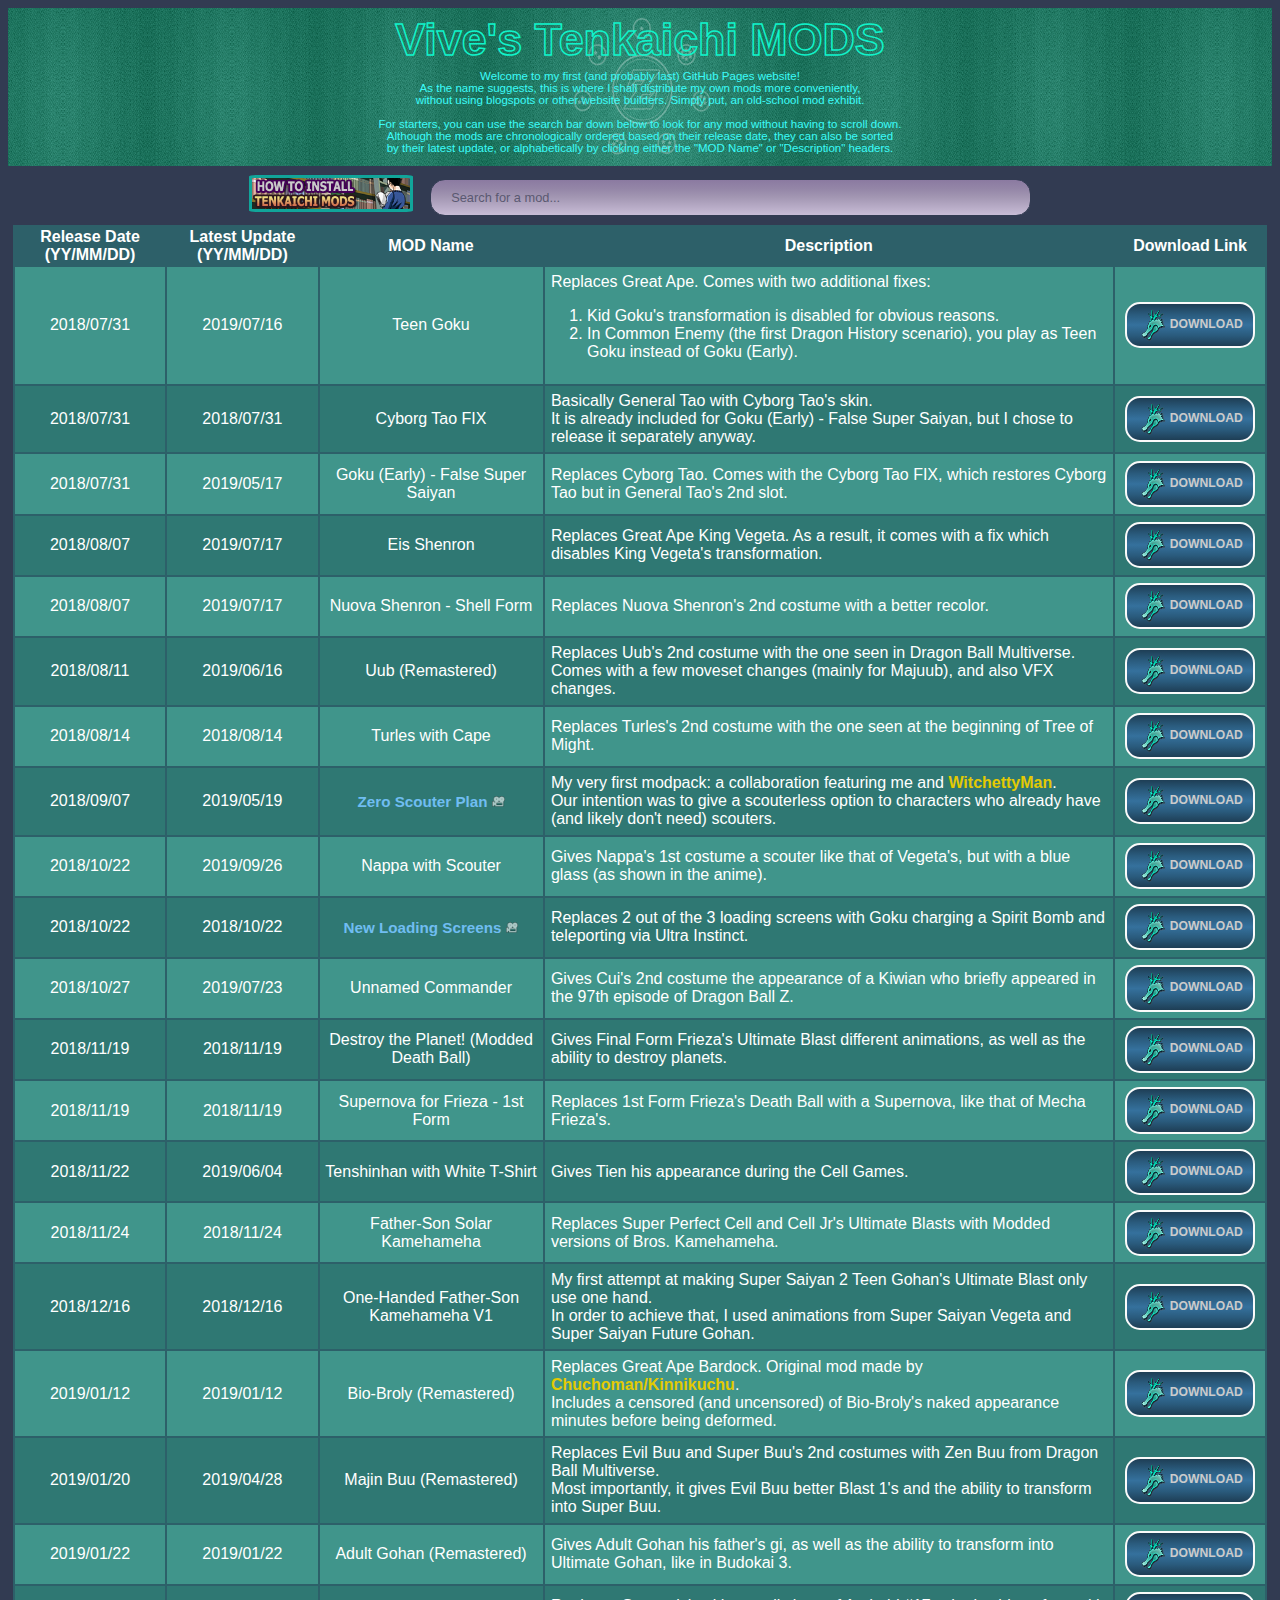
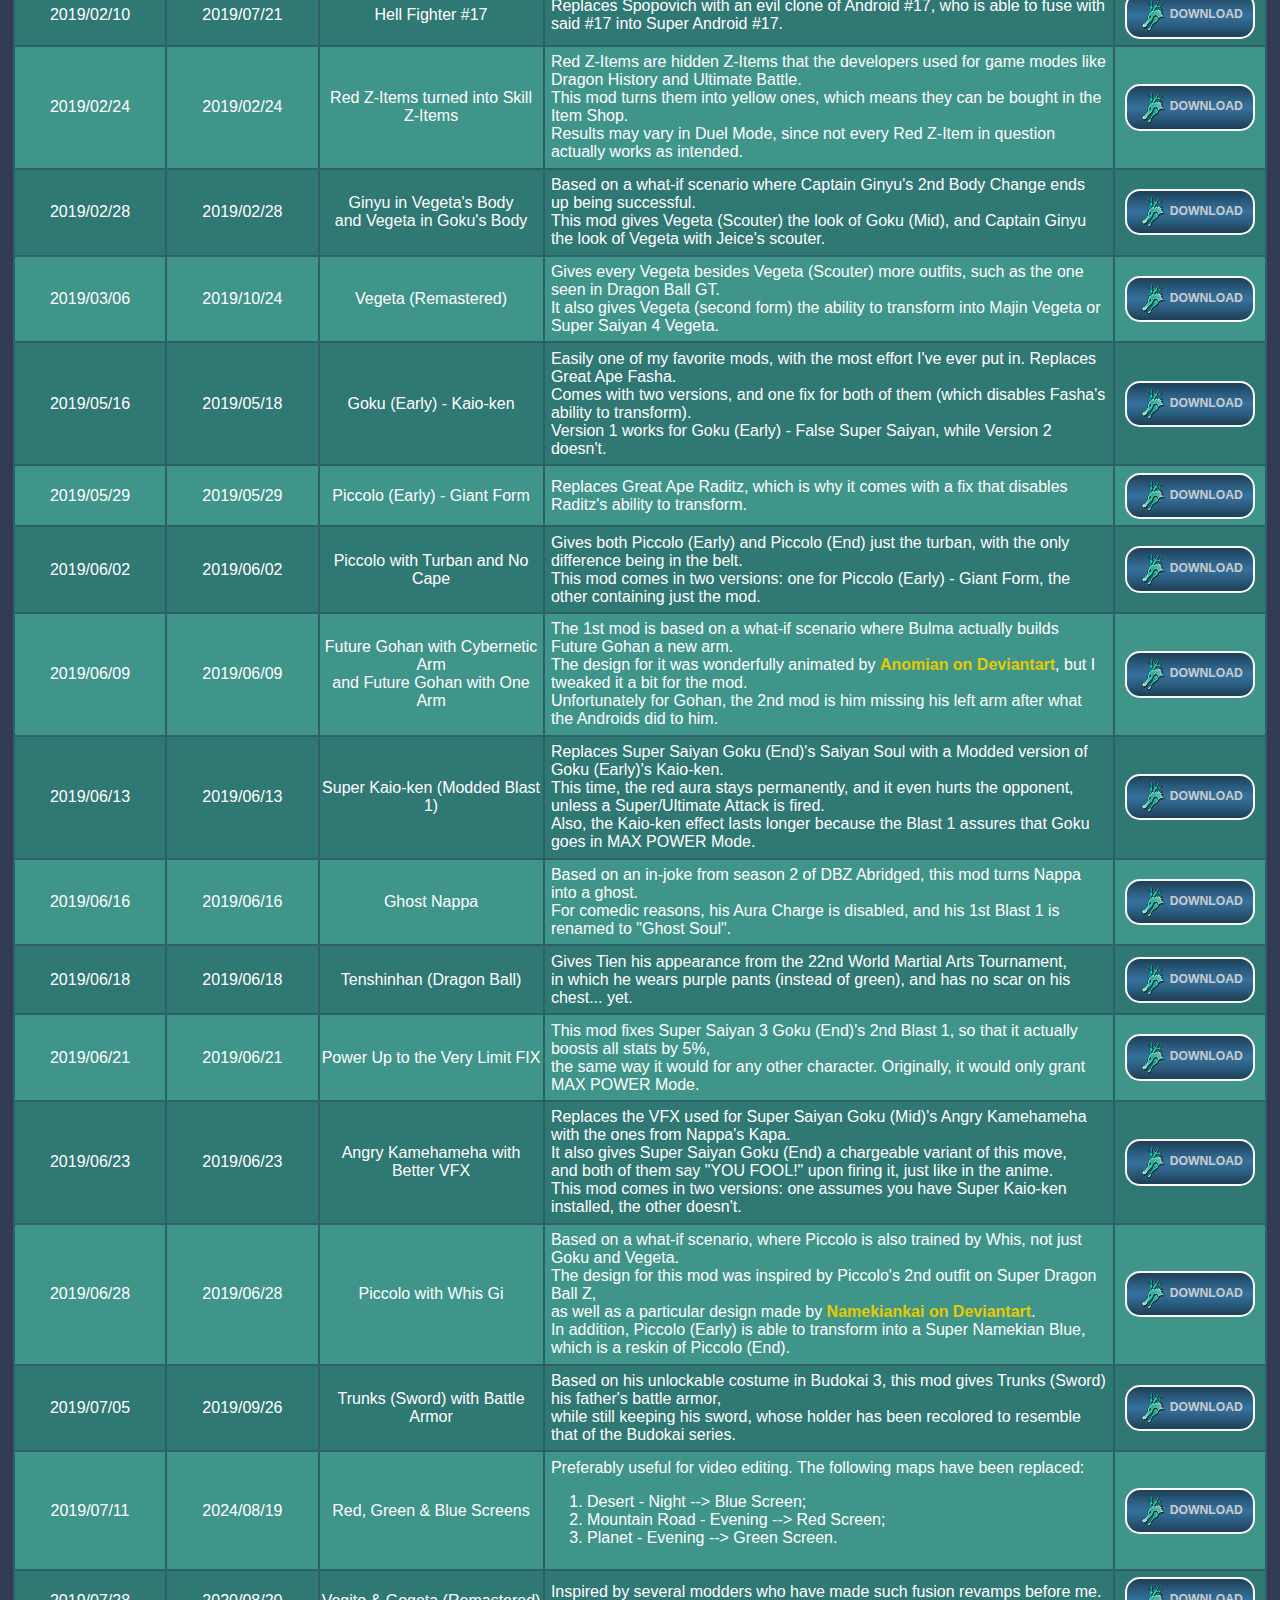
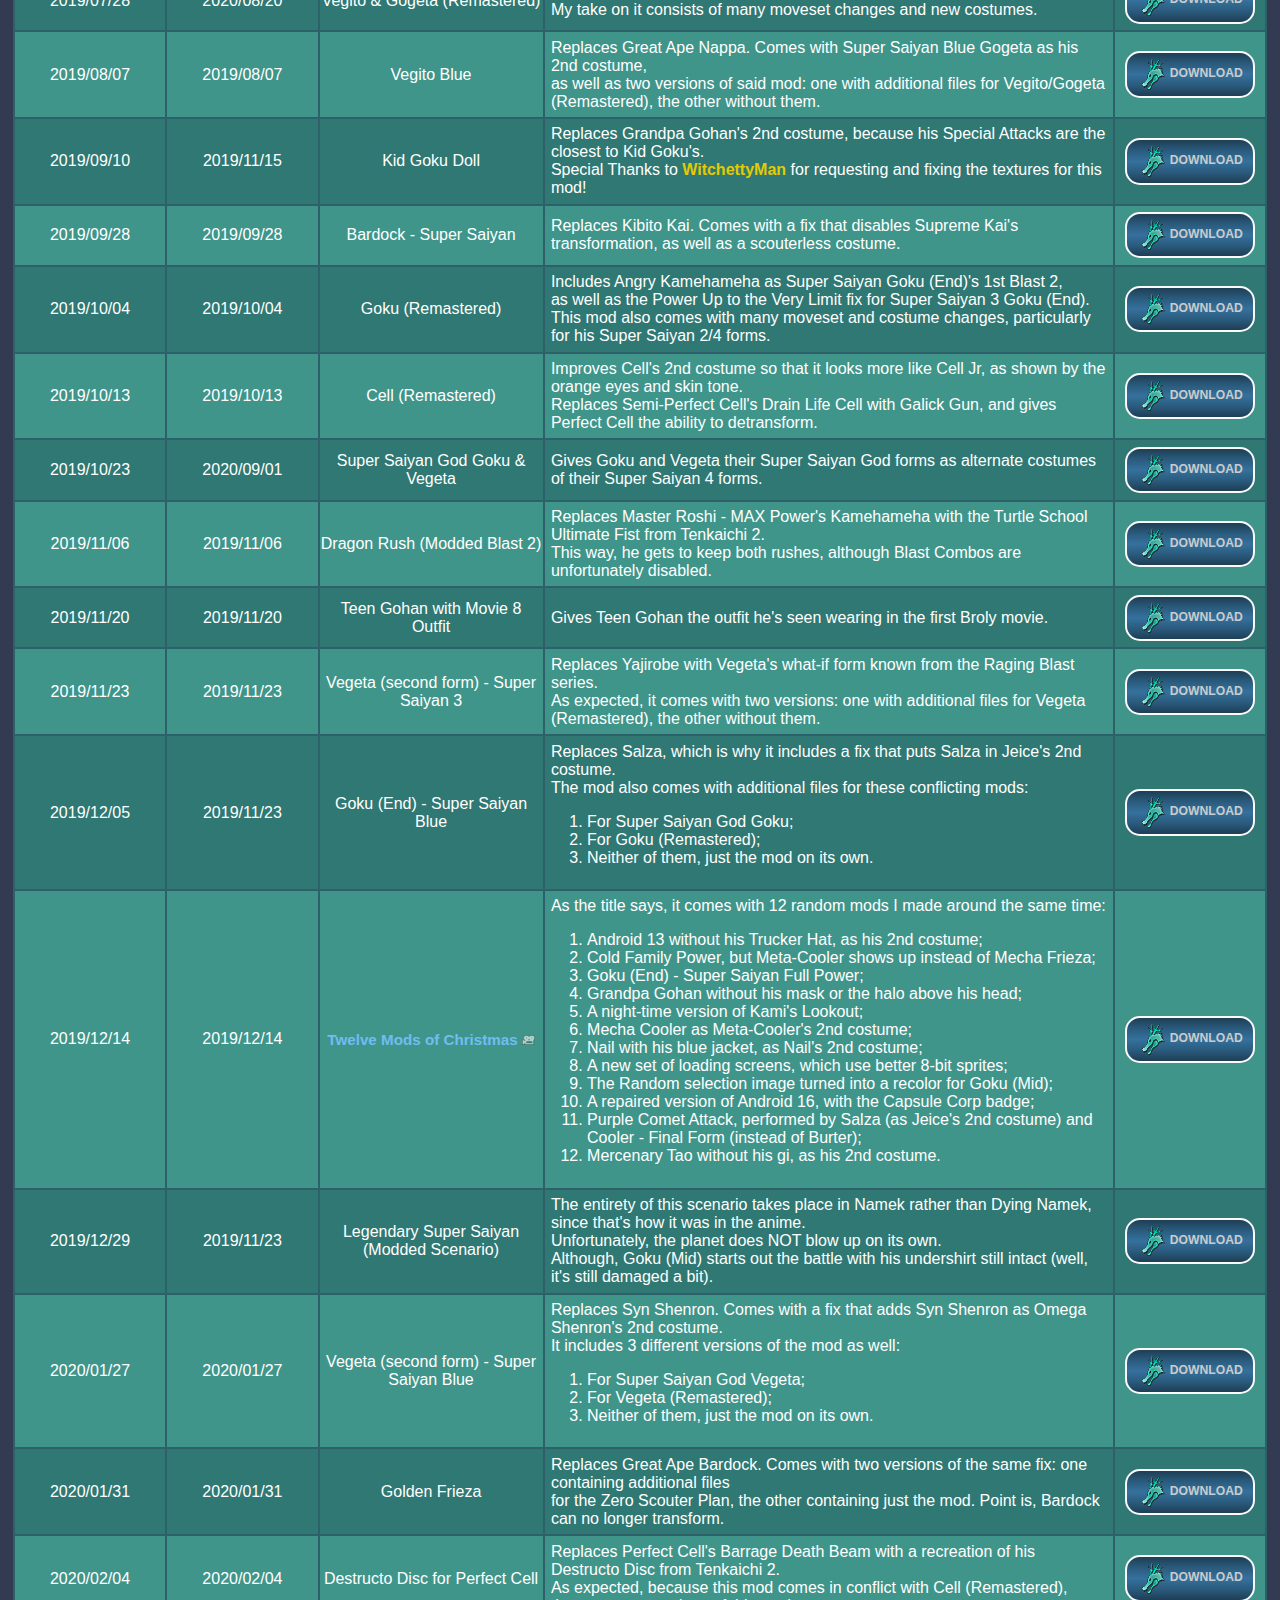
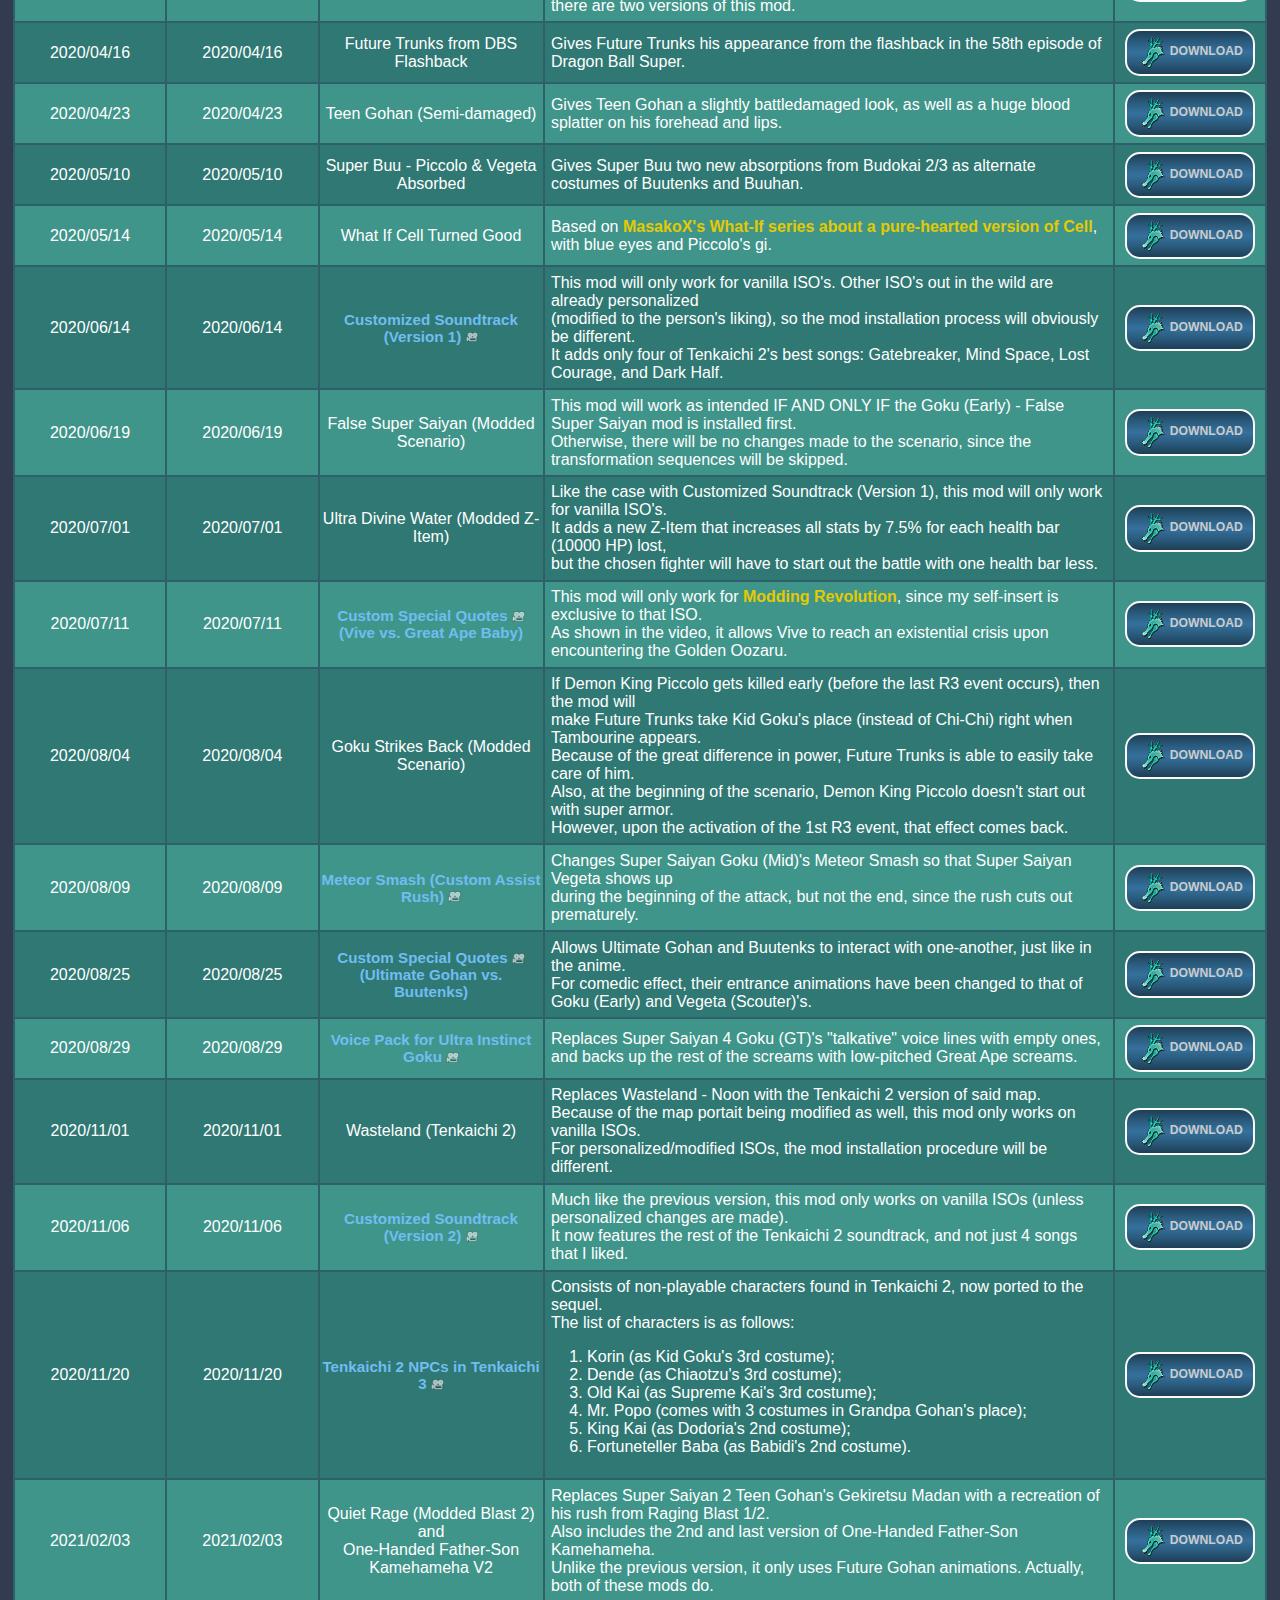
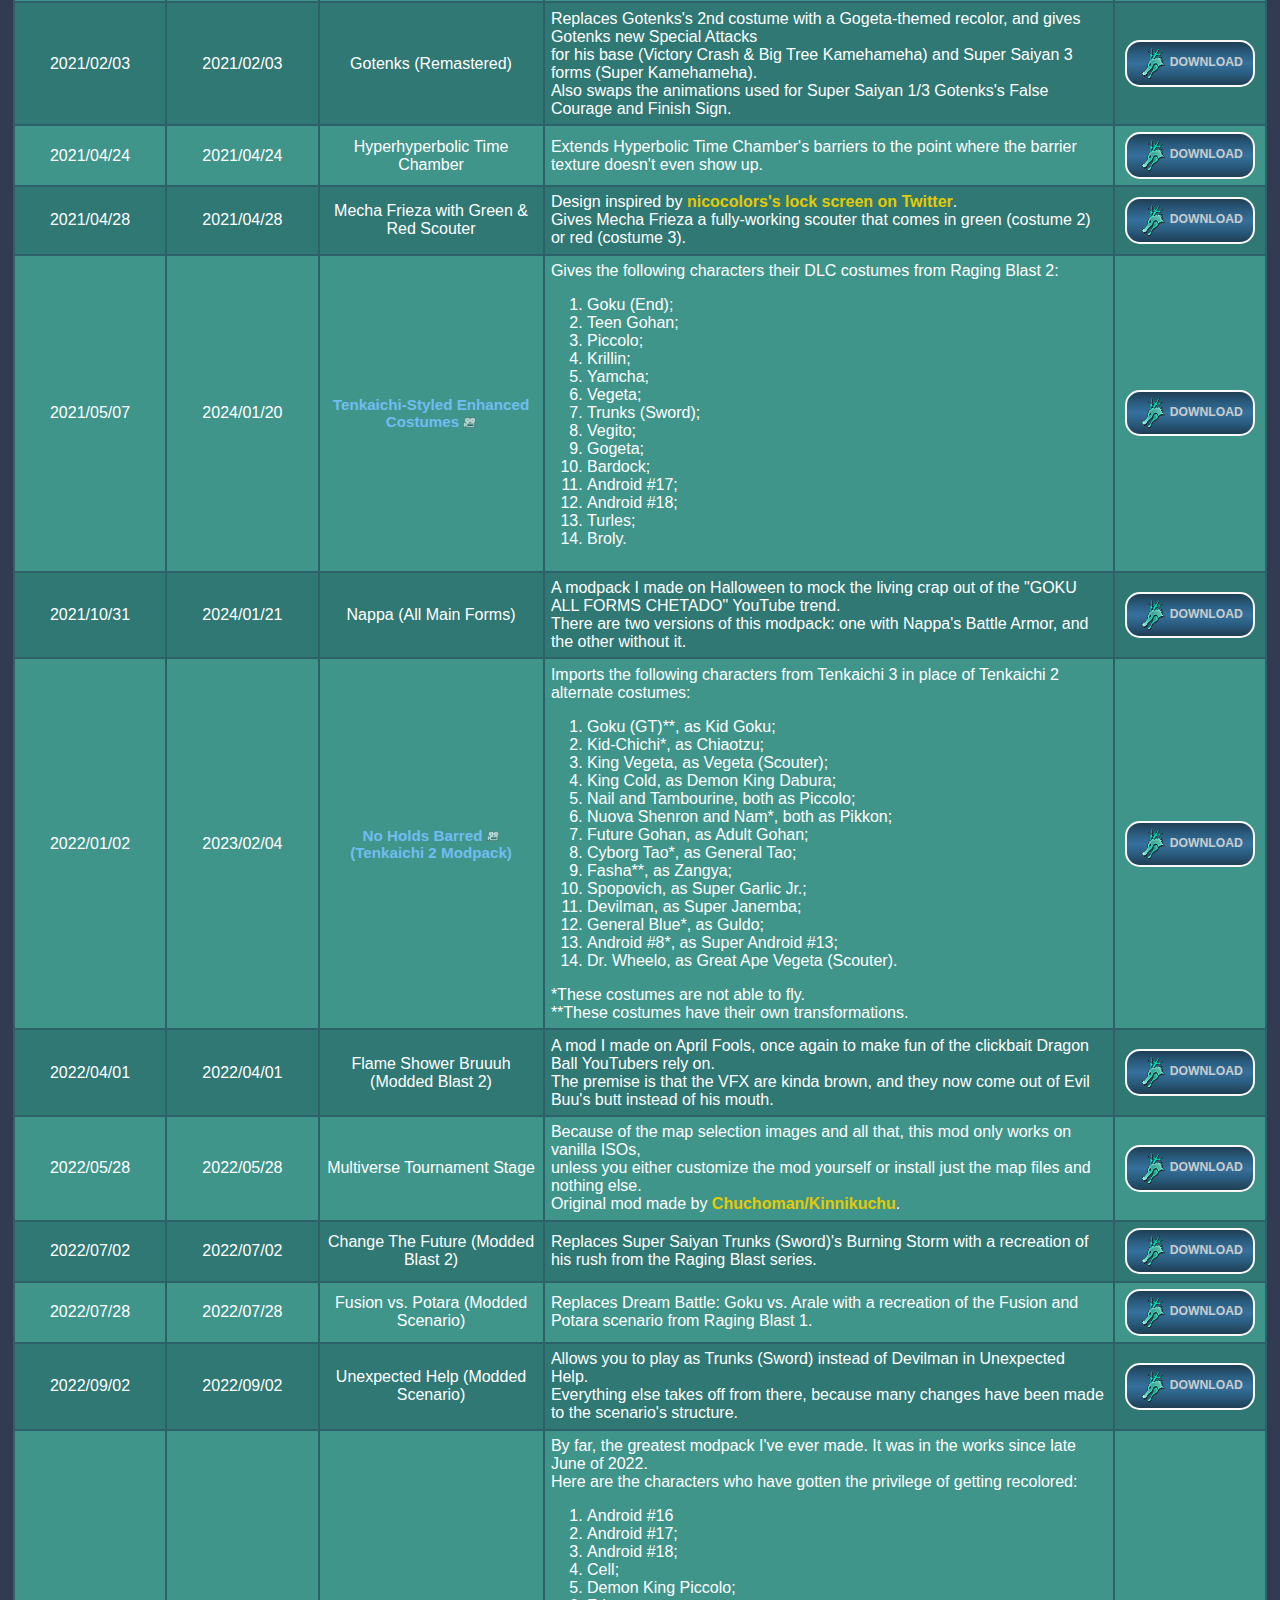
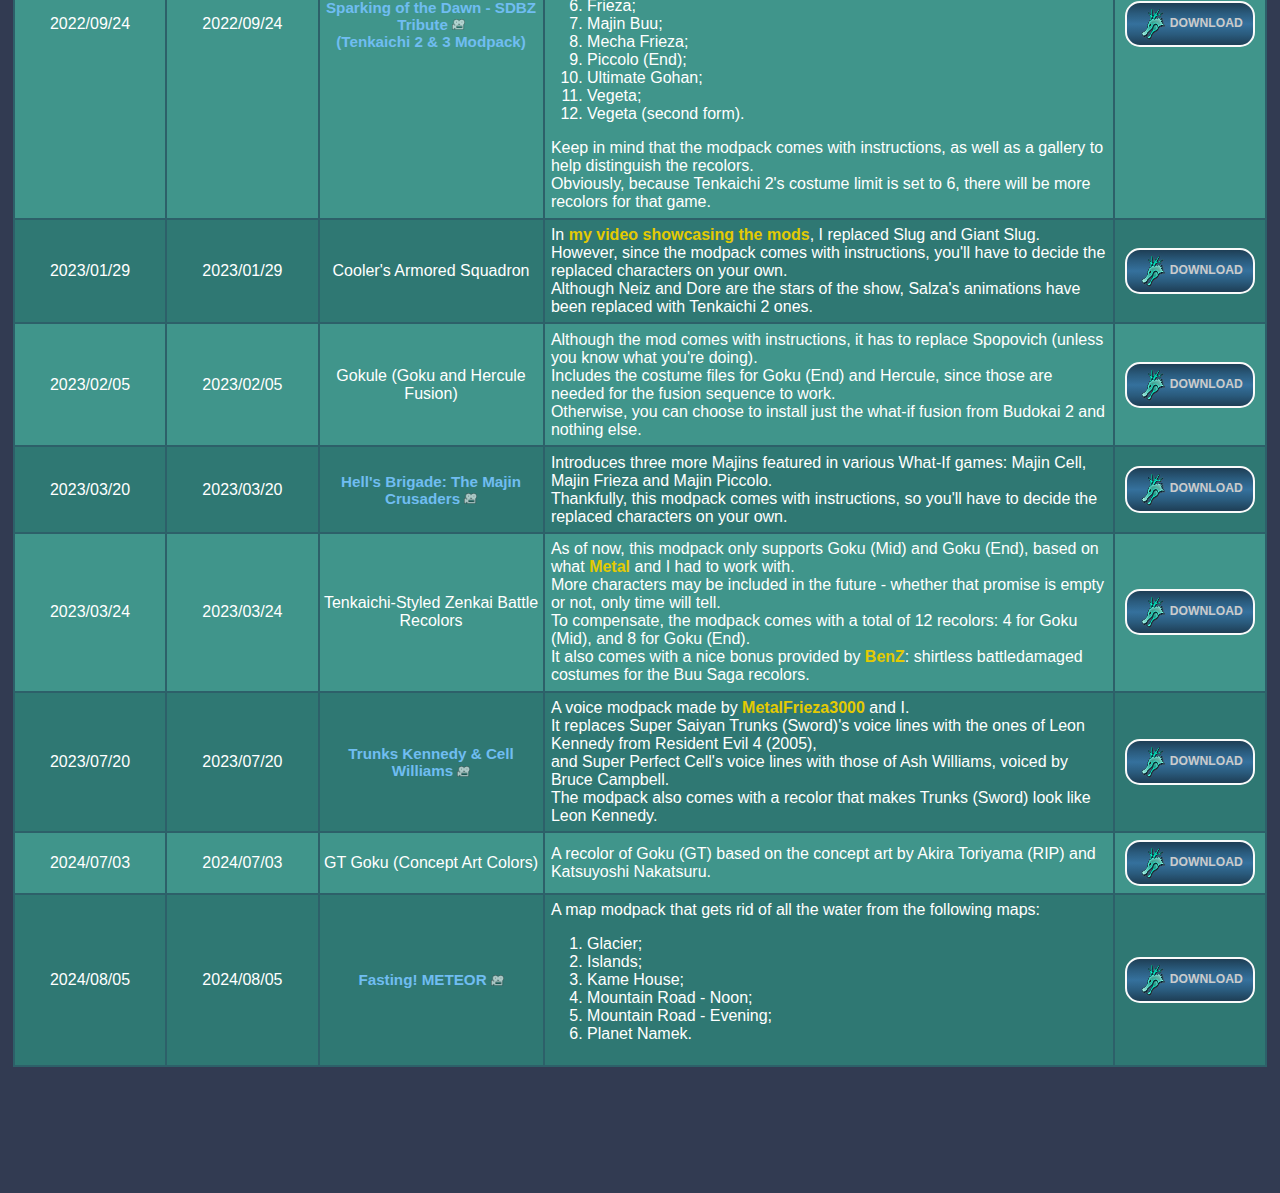
==== index.html @ bc16c581 "updated RGB Screens mod" ====
<!DOCTYPE html>
<html>
<head>
<title>Vive's Tenkaichi MODS</title>
<link rel="icon" href="img\icon-main.ico">
<link rel="stylesheet" href="assets/index.css">
<!-- embed support via meta tags !-->
<meta content="Vive's Tenkaichi MODS" property="og:title"/>
<meta content="My old-school exhibit where I distribute Tenkaichi mods." property="og:description"/>
<meta content="https://embed.com/vivethemodder.github.io" property="og:url"/>
<meta content="https://cdn.discordapp.com/attachments/1066737461209858230/1099292955447136326/el-hombre-diablo.gif" property="og:image"/>
<meta content="#323b52" data-react-helmet="true" name="theme-color"/>
<meta name="twitter:card" content="summary_large_image">
<!-- additional metadata !-->
<meta name="description" content="My old-school exhibit where I distribute Tenkaichi mods.">
<meta name="keywords" content="ViveTheModder, Mods, Modifications, Budokai Tenkaichi 2, Budokai Tenkaichi 3, Tenkaichi 2, Tenkaichi 3, DBZBT2, DBZBT3">
<meta name="author" content="ViveTheModder">
<meta name="viewport" content="width=device-width, initial-scale=1.0">
</head>
<body>
<div id="header">
<img src="img\index\header.png" alt="header">
<div id="header-txt">
<h1>Vive's Tenkaichi MODS</h1>
<h2>
Welcome to my first (and probably last) GitHub Pages website!
<br>
As the name suggests, this is where I shall distribute my own mods more conveniently,
<br>
without using blogspots or other website builders. Simply put, an old-school mod exhibit.
<br><br>
For starters, you can use the search bar down below to look for any mod without having to scroll down.
<br>
Although the mods are chronologically ordered based on their release date, they can also be sorted
<br>
by their latest update, or alphabetically by clicking either the "MOD Name" or "Description" headers.
</h2>
</div>
</div>
<div class="filter">
<a href="guide_en.html"><img class="ribbon" src="img\index\ribbon.png" alt="ribbon"></a>
<input type="text" id="searchbar" onkeyup="filterTable(2)" placeholder="Search for a mod..." title="Search for a mod...">
</div>
<table id="modTable">
<thead>
<tr>
<!-- sort table upon clicking any header (besides the last) !-->
<th onclick="sortTable(0)">Release Date<br>(YY/MM/DD)</th>
<th onclick="sortTable(1)">Latest Update<br>(YY/MM/DD)</th>
<th onclick="sortTable(2)">MOD Name</th>
<th onclick="sortTable(3)">Description</th>
<th>Download Link</th>
</tr>
</thead>
<tbody>
<tr>
<td>2018/07/31</td>
<td>2019/07/16</td>
<td class="tooltip">
Teen Goku
<div class="tooltip-content"><img class="preview" src="img/mod-prevs/prev-01.png" alt="Teen Goku"></div>
</td>
<td>Replaces Great Ape. Comes with two additional fixes:<ol>
<li>Kid Goku's transformation is disabled for obvious reasons.</li>
<li>In Common Enemy (the first Dragon History scenario), you play as Teen Goku instead of Goku (Early).</li>
</ol>
</td>
<td><a target="_blank" href="https://mega.nz/file/vWQzSYZQ#tCnLezoNjAT-RTmuRJGT-KkEu1AGfbWj14AM0BfIBL8"><img class="shenron" src="img\index\download.png" alt="DL">DOWNLOAD</a></td>
</tr>
<tr>
<td>2018/07/31</td>
<td>2018/07/31</td>
<td class="tooltip">
Cyborg Tao FIX
<div class="tooltip-content"><img class="preview" src="img/mod-prevs/prev-02.png" alt="Cyborg Tao FIX"></div>
</td>
<td>Basically General Tao with Cyborg Tao's skin.
<br>It is already included for Goku (Early) - False Super Saiyan, but I chose to release it separately anyway.</td>
<td><a target="_blank" href="https://mega.nz/file/qeYERYQL#jFQRCgMjNr41hW474ir8IUJ8LOywup26jDWgU9_mm3w"><img class="shenron" src="img\index\download.png" alt="DL">DOWNLOAD</a></td>
</tr>
<tr>
<td>2018/07/31</td>
<td>2019/05/17</td>
<td class="tooltip">
Goku (Early) - False Super Saiyan
<div class="tooltip-content"><img class="preview" src="img/mod-prevs/prev-03.png" alt="False Super Saiyan Goku (Early)"></div>
</td>
<td>Replaces Cyborg Tao. Comes with the Cyborg Tao FIX, which restores Cyborg Tao but in General Tao's 2nd slot.</td>
<td><a target="_blank" href="https://mega.nz/file/zLwXhA7b#-th5k1qo_f1LcjeGHner_2A9bvkAOlg0f6jW6473LEg"><img class="shenron" src="img\index\download.png" alt="DL">DOWNLOAD</a></td>
</tr>
<tr>
<td>2018/08/07</td>
<td>2019/07/17</td>
<td class="tooltip">
Eis Shenron
<div class="tooltip-content"><img class="preview" src="img/mod-prevs/prev-04.png" alt="Eis Shenron"></div>
</td>
<td>Replaces Great Ape King Vegeta. As a result, it comes with a fix which disables King Vegeta's transformation.</td>
<td><a target="_blank" href="https://mega.nz/file/HXxW0QqI#i8ty3n40_VbRg7t8_gPQ4RX9ml7zKw06nMUPAY9uENs"><img class="shenron" src="img\index\download.png" alt="DL">DOWNLOAD</a></td>
</tr>
<tr>
<td>2018/08/07</td>
<td>2019/07/17</td>
<td class="tooltip">
Nuova Shenron - Shell Form
<div class="tooltip-content"><img class="preview" src="img/mod-prevs/prev-05.png" alt="Nuova Shenron - Shell Form"></div>
</td>
<td>Replaces Nuova Shenron's 2nd costume with a better recolor.</td>
<td><a target="_blank" href="https://mega.nz/file/2CpHFL5R#A8oVgZGZboQ4cy7bZGmGtXdvpgycXwEYeX_Ssa8Oxo8"><img class="shenron" src="img\index\download.png" alt="DL">DOWNLOAD</a></td>
</tr>
<tr>
<td>2018/08/11</td>
<td>2019/06/16</td>
<td class="tooltip">
Uub (Remastered)
<div class="tooltip-content"><img class="preview" src="img/mod-prevs/prev-06.png" alt="Uub (Remastered)"></div>
</td>
<td>Replaces Uub's 2nd costume with the one seen in Dragon Ball Multiverse.
<br>Comes with a few moveset changes (mainly for Majuub), and also VFX changes.</td>
<td><a target="_blank" href="https://mega.nz/file/bfJ0xYyL#5w7v7AZlU89o2V3BuKZSDpWcHou6DeJh3U0WZ3JM8B0"><img class="shenron" src="img\index\download.png" alt="DL">DOWNLOAD</a></td>
</tr>
<tr>
<td>2018/08/14</td>
<td>2018/08/14</td>
<td class="tooltip">
Turles with Cape
<div class="tooltip-content"><img class="preview" src="img/mod-prevs/prev-07.png" alt="Turles with Cape"></div>
</td>
<td>Replaces Turles's 2nd costume with the one seen at the beginning of Tree of Might.</td>
<td><a target="_blank" href="https://mega.nz/file/iPRiGQaT#vcbWfTsmo-O5W0bXTJnaxIrKWK99nXvb1PQjHeibK5w"><img class="shenron" src="img\index\download.png" alt="DL">DOWNLOAD</a></td>
</tr>
<tr>
<td>2018/09/07</td>
<td>2019/05/19</td>
<td class="video-links">
Zero Scouter Plan
<span>
<a href="https://www.youtube.com/watch?v=i-GPHg6h2v8&list=PLsfqh-B9Zs8VjuFsngbhwvvmyapWYSM4O" target="_blank"><img class="video" src="img/index/video.png" alt="Preview"></a>
</span>
</td>
<td>My very first modpack: a collaboration featuring me and <a href="https://www.youtube.com/user/Whatthafuck1994">WitchettyMan</a>.
<br>Our intention was to give a scouterless option to characters who already have (and likely don't need) scouters.</td>
<td><a target="_blank" href="https://mega.nz/file/3fA3wCBR#DAVbmoHab23yH3SPk5ix_njHdGUj5avBNFC51476ibM"><img class="shenron" src="img\index\download.png" alt="DL">DOWNLOAD</a></td>
</tr>
<tr>
<td>2018/10/22</td>
<td>2019/09/26</td>
<td class="tooltip">
Nappa with Scouter<br>
<div class="tooltip-content"><img class="preview" src="img/mod-prevs/prev-08.png" alt="Nappa with Scouter"></div>
</td>
<td>Gives Nappa's 1st costume a scouter like that of Vegeta's, but with a blue glass (as shown in the anime).</td>
<td><a target="_blank" href="https://mega.nz/file/vTQnGQAJ#eGQUYxpKg7Bfxgeb0--hdSBmpWcT6VhArkWIUctYUC0"><img class="shenron" src="img\index\download.png" alt="DL">DOWNLOAD</a></td>
</tr>
<tr>
<td>2018/10/22</td>
<td>2018/10/22</td>
<td class="video-links">
New Loading Screens
<span>
<a href="https://www.youtube.com/watch?v=Ms_aVSQtylM" target="_blank"><img class="video" src="img/index/video.png" alt="Preview"></a>
</span>
</td>
<td>Replaces 2 out of the 3 loading screens with Goku charging a Spirit Bomb and teleporting via Ultra Instinct.</td>
<td><a target="_blank" href="https://mega.nz/file/uHQ2gCRY#ZjfwXhIt_b_zfwYuNSaWLSpHhn8AxDKOGySEd7N9Gzw"><img class="shenron" src="img\index\download.png" alt="DL">DOWNLOAD</a></td>
</tr>
<tr>
<td>2018/10/27</td>
<td>2019/07/23</td>
<td class="tooltip">
Unnamed Commander<br>
<div class="tooltip-content"><img class="preview" src="img/mod-prevs/prev-09.png" alt="Unnammed Commander"></div>
</td>
<td>Gives Cui's 2nd costume the appearance of a Kiwian who briefly appeared in the 97th episode of Dragon Ball Z.</td>
<td><a target="_blank" href="https://mega.nz/file/iehGhALI#7f_up4GFXWbLxCtu6XNMx8gTiwgMJPS8lBkgWBI1ow8"><img class="shenron" src="img\index\download.png" alt="DL">DOWNLOAD</a></td>
</tr>
<tr>
<td>2018/11/19</td>
<td>2018/11/19</td>
<td class="tooltip">
Destroy the Planet! (Modded Death Ball)<br>
<div class="tooltip-content"><img class="preview" src="img/mod-prevs/prev-10.png" alt="Destroy The Planet!"></div>
</td>
<td>Gives Final Form Frieza's Ultimate Blast different animations, as well as the ability to destroy planets.</td>
<td><a target="_blank" href="https://mega.nz/file/ySww3QBR#BmzE4oBbtWiRXHM9ModDFRCe09vBsbMu0qGX4xIFoGk"><img class="shenron" src="img\index\download.png" alt="DL">DOWNLOAD</a></td>
</tr>
<tr>
<td>2018/11/19</td>
<td>2018/11/19</td>
<td class="tooltip">
Supernova for Frieza - 1st Form<br>
<div class="tooltip-content"><img class="preview" src="img/mod-prevs/prev-11.png" alt="Supernova for Frieza - 1st Form"></div>
</td>
<td>Replaces 1st Form Frieza's Death Ball with a Supernova, like that of Mecha Frieza's.</td>
<td><a target="_blank" href="https://mega.nz/file/iDIU1C5B#mhVI5QUOtl4ArWfmfdko0r92_2YkEYR2NYcAjViHoVU"><img class="shenron" src="img\index\download.png" alt="DL">DOWNLOAD</a></td>
</tr>
<tr>
<td>2018/11/22</td>
<td>2019/06/04</td>
<td class="tooltip">
Tenshinhan with White T-Shirt<br>
<div class="tooltip-content"><img class="preview" src="img/mod-prevs/prev-12.png" alt="Tenshinhan with White T-Shirt"></div>
</td>
<td>Gives Tien his appearance during the Cell Games.</td>
<td><a target="_blank" href="https://mega.nz/file/GeYWRaQD#YU23Z03oRp6oV5RvQJv_kv9Qai5mdcsxDDmwyHRKL8k"><img class="shenron" src="img\index\download.png" alt="DL">DOWNLOAD</a></td>
</tr>
<tr>
<td>2018/11/24</td>
<td>2018/11/24</td>
<td class="tooltip">
Father-Son Solar Kamehameha<br>
<div class="tooltip-content"><img class="preview" src="img/mod-prevs/prev-13.png" alt="Father-Son Solar Kamehameha"></div>
</td>
<td>Replaces Super Perfect Cell and Cell Jr's Ultimate Blasts with Modded versions of Bros. Kamehameha.</td>
<td><a target="_blank" href="https://mega.nz/file/KSJWHIaZ#3qygJqBRk2G6oaonTAfwB-FtiyFuTSmqiH1im3g08ME"><img class="shenron" src="img\index\download.png" alt="DL">DOWNLOAD</a></td>
</tr>
<tr>
<td>2018/12/16</td>
<td>2018/12/16</td>
<td class="tooltip">
One-Handed Father-Son Kamehameha V1<br>
<div class="tooltip-content"><img class="preview" src="img/mod-prevs/prev-14.png" alt="One-Handed Father-Son Kamehameha"></div>
</td>
<td>My first attempt at making Super Saiyan 2 Teen Gohan's Ultimate Blast only use one hand.
<br>In order to achieve that, I used animations from Super Saiyan Vegeta and Super Saiyan Future Gohan.</td>
<td><a target="_blank" href="https://mega.nz/file/7fwG2AiA#4yU8RNWH9ID4bFiuUcaGuaxlVqIi6vTdC7DKrZJ7fuk"><img class="shenron" src="img\index\download.png" alt="DL">DOWNLOAD</a></td>
</tr>
<tr>
<td>2019/01/12</td>
<td>2019/01/12</td>
<td class="tooltip">
Bio-Broly (Remastered)<br>
<div class="tooltip-content"><img class="preview" src="img/mod-prevs/prev-15.png" alt="Bio-Broly (Remastered)"></div>
</td>
<td>Replaces Great Ape Bardock. Original mod made by <a href="https://kinnikuchu.com">Chuchoman/Kinnikuchu</a>.
<br>Includes a censored (and uncensored) of Bio-Broly's naked appearance minutes before being deformed.</td>
<td><a target="_blank" href="https://mega.nz/file/bbgBUaZC#s4kGwlLtZJ4ibzI7QpEvInxTMdx0fEv9HWyHEXndd90"><img class="shenron" src="img\index\download.png" alt="DL">DOWNLOAD</a></td>
</tr>
<tr>
<td>2019/01/20</td>
<td>2019/04/28</td>
<td class="tooltip">
Majin Buu (Remastered)<br>
<div class="tooltip-content"><img class="preview" src="img/mod-prevs/prev-16.png" alt="Majin Buu (Remastered)"></div>
</td>
<td>Replaces Evil Buu and Super Buu's 2nd costumes with Zen Buu from Dragon Ball Multiverse.
<br>Most importantly, it gives Evil Buu better Blast 1's and the ability to transform into Super Buu.</td>
<td><a target="_blank" href="https://mega.nz/file/PbRTGAoQ#YsBoa_9epx2c4qzY8y-BaSNZ2MOds6_hH0_iYzuCVuU"><img class="shenron" src="img\index\download.png" alt="DL">DOWNLOAD</a></td>
</tr>
<tr>
<td>2019/01/22</td>
<td>2019/01/22</td>
<td class="tooltip">
Adult Gohan (Remastered)<br>
<div class="tooltip-content"><img class="preview" src="img/mod-prevs/prev-17.png" alt="Adult Gohan (Remastered)"></div>
</td>
<td>Gives Adult Gohan his father's gi, as well as the ability to transform into Ultimate Gohan, like in Budokai 3.</td>
<td><a target="_blank" href="https://mega.nz/file/nOpRwACI#_czcDJ1uolQejHxy8fE3J5dmJGywfnMLoBwfuTWfsuE"><img class="shenron" src="img\index\download.png" alt="DL">DOWNLOAD</a></td>
</tr>
<tr>
<td>2019/02/10</td>
<td>2019/07/21</td>
<td class="tooltip">
Hell Fighter #17<br>
<div class="tooltip-content"><img class="preview" src="img/mod-prevs/prev-18.png" alt="Hell Fighter #17"></div>
</td>
<td>Replaces Spopovich with an evil clone of Android #17, who is able to fuse with said #17 into Super Android #17.</td>
<td><a target="_blank" href="https://mega.nz/file/jbJkCQhK#fGHcCKH66ILPxJ2URX6aJprckexkN5Jb8wFZlQsF2DU"><img class="shenron" src="img\index\download.png" alt="DL">DOWNLOAD</a></td>
</tr>
<tr>
<td>2019/02/24</td>
<td>2019/02/24</td>
<td class="tooltip">
Red Z-Items turned into Skill Z-Items<br>
<div class="tooltip-content"><img class="preview" src="img/mod-prevs/prev-19.png" alt="Red Z-Items turned into Skill/Yellow Z-Items"></div>
</td>
<td>Red Z-Items are hidden Z-Items that the developers used for game modes like Dragon History and Ultimate Battle.
<br>This mod turns them into yellow ones, which means they can be bought in the Item Shop.
<br>Results may vary in Duel Mode, since not every Red Z-Item in question actually works as intended.</td>
<td><a target="_blank" href="https://mega.nz/file/bfhRnQxA#jmlP6NSVKOpKitgV2FA_g4151LaN81lVplQkeSL8lSc"><img class="shenron" src="img\index\download.png" alt="DL">DOWNLOAD</a></td>
</tr>
<tr>
<td>2019/02/28</td>
<td>2019/02/28</td>
<td class="tooltip">
Ginyu in Vegeta's Body<br>and Vegeta in Goku's Body<br>
<div class="tooltip-content"><img class="preview" src="img/mod-prevs/prev-20.png" alt="Ginyu in Vegeta's Body & Vegeta in Goku's Body"></div>
</td>
<td>Based on a what-if scenario where Captain Ginyu's 2nd Body Change ends up being successful.
<br>This mod gives Vegeta (Scouter) the look of Goku (Mid), and Captain Ginyu the look of Vegeta with Jeice's scouter.</td>
<td><a target="_blank" href="https://mega.nz/file/uewx3AQI#9bUtRPjmx9P-wTNBTkx7nB1BLYpQc2CpZN6VVans2z0"><img class="shenron" src="img\index\download.png" alt="DL">DOWNLOAD</a></td>
</tr>
<tr>
<td>2019/03/06</td>
<td>2019/10/24</td>
<td class="tooltip">
Vegeta (Remastered)<br>
<div class="tooltip-content"><img class="preview" src="img/mod-prevs/prev-21.png" alt="Vegeta (Remastered)"></div>
</td>
<td>Gives every Vegeta besides Vegeta (Scouter) more outfits, such as the one seen in Dragon Ball GT.
<br>It also gives Vegeta (second form) the ability to transform into Majin Vegeta or Super Saiyan 4 Vegeta.</td>
<td><a target="_blank" href="https://mega.nz/file/vLAQFaQT#CT6tRRfKKZr0Qu7bkyz4KYwGndkys-IJCK3C2AaHK4Y"><img class="shenron" src="img\index\download.png" alt="DL">DOWNLOAD</a></td>
</tr>
<tr>
<td>2019/05/16</td>
<td>2019/05/18</td>
<td class="tooltip">
Goku (Early) - Kaio-ken<br>
<div class="tooltip-content"><img class="preview" src="img/mod-prevs/prev-22.png" alt="Goku (Early) - Kaio-ken"></div>
</td>
<td>Easily one of my favorite mods, with the most effort I've ever put in. Replaces Great Ape Fasha.
<br>Comes with two versions, and one fix for both of them (which disables Fasha's ability to transform).
<br>Version 1 works for Goku (Early) - False Super Saiyan, while Version 2 doesn't.</td>
<td><a target="_blank" href="https://mega.nz/file/fLQzyQBL#1nRGI-LHiPgZA94jhctHNjRAD3dpGN09jI6hGxwS0-0"><img class="shenron" src="img\index\download.png" alt="DL">DOWNLOAD</a></td>
</tr>
<tr>
<td>2019/05/29</td>
<td>2019/05/29</td>
<td class="tooltip">
Piccolo (Early) - Giant Form<br>
<div class="tooltip-content"><img class="preview" src="img/mod-prevs/prev-23.png" alt="Piccolo (Early) - Giant Form"></div>
</td>
<td>Replaces Great Ape Raditz, which is why it comes with a fix that disables Raditz's ability to transform.</td>
<td><a target="_blank" href="https://mega.nz/file/HPYByISb#bD78BQ06gqWGzBUbk6nAWV_aHHzXjGybomIFbysg2jA"><img class="shenron" src="img\index\download.png" alt="DL">DOWNLOAD</a></td>
</tr>
<tr>
<td>2019/06/02</td>
<td>2019/06/02</td>
<td class="tooltip">
Piccolo with Turban and No Cape<br>
<div class="tooltip-content"><img class="preview" src="img/mod-prevs/prev-24.png" alt="Piccolo with Turban and No Cape"></div>
</td>
<td>Gives both Piccolo (Early) and Piccolo (End) just the turban, with the only difference being in the belt.
<br>This mod comes in two versions: one for Piccolo (Early) - Giant Form, the other containing just the mod.</td>
<td><a target="_blank" href="https://mega.nz/file/uWhg2A6Q#dZQpbWwOA6DKHm2mjxWkuKxGaCA6trC1Pa2NimYJaKE"><img class="shenron" src="img\index\download.png" alt="DL">DOWNLOAD</a></td>
</tr>
<tr>
<td>2019/06/09</td>
<td>2019/06/09</td>
<td class="tooltip">
Future Gohan with Cybernetic Arm<br>and Future Gohan with One Arm<br>
<div class="tooltip-content"><img class="preview" src="img/mod-prevs/prev-25.png" alt="Future Gohan with Cybernetic Arm and One Arm"></div>
</td>
<td>The 1st mod is based on a what-if scenario where Bulma actually builds Future Gohan a new arm.
<br>The design for it was wonderfully animated by <a href="https://www.deviantart.com/anomian/art/Cyborg-Future-Gohan-697952486">Anomian on Deviantart</a>, but I tweaked it a bit for the mod.
<br>Unfortunately for Gohan, the 2nd mod is him missing his left arm after what the Androids did to him.</td>
<td><a target="_blank" href="https://mega.nz/file/fLJHGIDK#Qn0Pv3n8iqoAuBnmzB2nDINLVczTnxfBilmMoiy90Vc"><img class="shenron" src="img\index\download.png" alt="DL">DOWNLOAD</a></td>
</tr>
<tr>
<td>2019/06/13</td>
<td>2019/06/13</td>
<td class="tooltip">
Super Kaio-ken (Modded Blast 1)<br>
<div class="tooltip-content"><img class="preview" src="img/mod-prevs/prev-26.png" alt="Super Kaio-ken"></div>
</td>
<td>Replaces Super Saiyan Goku (End)'s Saiyan Soul with a Modded version of Goku (Early)'s Kaio-ken.
<br>This time, the red aura stays permanently, and it even hurts the opponent, unless a Super/Ultimate Attack is fired.
<br>Also, the Kaio-ken effect lasts longer because the Blast 1 assures that Goku goes in MAX POWER Mode.
</td>
<td><a target="_blank" href="https://mega.nz/file/SKxzBaCC#oYvFQyBbAs_OS7hWd4388TjEghc71ko5gIZ6RxRR1sQ"><img class="shenron" src="img\index\download.png" alt="DL">DOWNLOAD</a></td>
</tr>
<tr>
<td>2019/06/16</td>
<td>2019/06/16</td>
<td class="tooltip">
Ghost Nappa<br>
<div class="tooltip-content"><img class="preview" src="img/mod-prevs/prev-27.png" alt="Ghost Nappa"></div>
</td>
<td>Based on an in-joke from season 2 of DBZ Abridged, this mod turns Nappa into a ghost. 
<br>For comedic reasons, his Aura Charge is disabled, and his 1st Blast 1 is renamed to "Ghost Soul".</td>
<td><a target="_blank" href="https://mega.nz/file/jfxQTYLC#fuU_PF_2d0J0HDZ7poi52m4RV-3TuomKzk9Q7jDP4Ro"><img class="shenron" src="img\index\download.png" alt="DL">DOWNLOAD</a></td>
</tr>
<tr>
<td>2019/06/18</td>
<td>2019/06/18</td>
<td class="tooltip">
Tenshinhan (Dragon Ball)<br>
<div class="tooltip-content"><img class="preview" src="img/mod-prevs/prev-28.png" alt="Tenshinhan (Dragon Ball)"></div>
</td>
<td>Gives Tien his appearance from the 22nd World Martial Arts Tournament,
<br>in which he wears purple pants (instead of green), and has no scar on his chest... yet.</td>
<td><a target="_blank" href="https://mega.nz/file/zHolyQrC#pzLdJv1RezkxPcoT0o91D2qxJYDe7KFs0NTEcAh9dFo"><img class="shenron" src="img\index\download.png" alt="DL">DOWNLOAD</a></td>
</tr>
<tr>
<td>2019/06/21</td>
<td>2019/06/21</td>
<td class="tooltip">
Power Up to the Very Limit FIX<br>
<div class="tooltip-content"><img class="preview" src="img/mod-prevs/prev-29.png" alt="Power Up to the Very Limit FIX"></div>
</td>
<td>This mod fixes Super Saiyan 3 Goku (End)'s 2nd Blast 1, so that it actually boosts all stats by 5%,
<br>the same way it would for any other character. Originally, it would only grant MAX POWER Mode.</td>
<td><a target="_blank" href="https://mega.nz/file/PSZhFK7D#9L5YWnBLexQo9Xak87EdnfnRe924LtARhwLIXPmjV9o"><img class="shenron" src="img\index\download.png" alt="DL">DOWNLOAD</a></td>
</tr>
<tr>
<td>2019/06/23</td>
<td>2019/06/23</td>
<td class="tooltip">
Angry Kamehameha with Better VFX<br>
<div class="tooltip-content"><img class="preview" src="img/mod-prevs/prev-30.png" alt="Angry Kamehameha with Better VFX"></div>
</td>
<td>Replaces the VFX used for Super Saiyan Goku (Mid)'s Angry Kamehameha with the ones from Nappa's Kapa.
<br>It also gives Super Saiyan Goku (End) a chargeable variant of this move,
<br>and both of them say "YOU FOOL!" upon firing it, just like in the anime.
<br>This mod comes in two versions: one assumes you have Super Kaio-ken installed, the other doesn't.</td>
<td><a target="_blank" href="https://mega.nz/file/vaICzYjZ#V_I_zMHFg8Tq_KVENRsg7nxcm5isrRjh289tiXns4GA"><img class="shenron" src="img\index\download.png" alt="DL">DOWNLOAD</a></td>
</tr>
<tr>
<td>2019/06/28</td>
<td>2019/06/28</td>
<td class="tooltip">
Piccolo with Whis Gi<br>
<div class="tooltip-content"><img class="preview" src="img/mod-prevs/prev-31.png" alt="Piccolo with Whis Gi"></div>
</td>
<td>Based on a what-if scenario, where Piccolo is also trained by Whis, not just Goku and Vegeta.
<br>The design for this mod was inspired by Piccolo's 2nd outfit on Super Dragon Ball Z,
<br>as well as a particular design made by <a href="https://www.deviantart.com/namekiankai/art/Piccolo-Contemplation-274724819">Namekiankai on Deviantart</a>.
<br>In addition, Piccolo (Early) is able to transform into a Super Namekian Blue, which is a reskin of Piccolo (End).</td>
<td><a target="_blank" href="https://mega.nz/file/LDQj0QJb#Zn5lKe4-SCwlZQEM-Sq9EIbuhIqR_OJiY09oN0mgkKo"><img class="shenron" src="img\index\download.png" alt="DL">DOWNLOAD</a></td>
</tr>
<tr>
<td>2019/07/05</td>
<td>2019/09/26</td>
<td class="tooltip">
Trunks (Sword) with Battle Armor<br>
<div class="tooltip-content"><img class="preview" src="img/mod-prevs/prev-32.png" alt="Trunks (Sword) with Battle Armor"></div>
</td>
<td>Based on his unlockable costume in Budokai 3, this mod gives Trunks (Sword) his father's battle armor,
<br>while still keeping his sword, whose holder has been recolored to resemble that of the Budokai series.</td>
<td><a target="_blank" href="https://mega.nz/file/meYHzK4Q#dNMwxFAnVLRLGkKredTmKsCpFu917dV6syYP9_Y6JXo"><img class="shenron" src="img\index\download.png" alt="DL">DOWNLOAD</a></td>
</tr>
<tr>
<td>2019/07/11</td>
<td>2024/08/19</td>
<td class="tooltip">
Red, Green & Blue Screens<br>
<div class="tooltip-content"><img class="preview" src="img/mod-prevs/prev-33.png" alt="Red/Green/Blue Screen"></div>
</td>
<td>Preferably useful for video editing. The following maps have been replaced:
<ol>
<li>Desert - Night --> Blue Screen;</li>
<li>Mountain Road - Evening --> Red Screen;</li>
<li>Planet - Evening --> Green Screen.</li>
</ol></td>
<td><a target="_blank" href="https://mega.nz/file/2SByAALI#fb1sjp82M7wrrEOzYWOPDwjUCjvjmK1r9eedmJwLwGo"><img class="shenron" src="img\index\download.png" alt="DL">DOWNLOAD</a></td>
</tr>
<tr>
<td>2019/07/28</td>
<td>2020/08/20</td>
<td class="tooltip">
Vegito & Gogeta (Remastered)<br>
<div class="tooltip-content"><img class="preview" src="img/mod-prevs/prev-34.png" alt="Vegito/Gogeta (Remastered)"></div>
</td>
<td>Inspired by several modders who have made such fusion revamps before me.
<br>My take on it consists of many moveset changes and new costumes.</td>
<td><a target="_blank" href="https://mega.nz/file/HfgjWRCT#agedO0W2yGG-HNaaGMJjPtJjbHYHjbgFMnqzhhaSyEk"><img class="shenron" src="img\index\download.png" alt="DL">DOWNLOAD</a></td>
</tr>
<tr>
<td>2019/08/07</td>
<td>2019/08/07</td>
<td class="tooltip">
Vegito Blue<br>
<div class="tooltip-content"><img class="preview" src="img/mod-prevs/prev-35.png" alt="Vegito Blue"></div>
</td>
<td>Replaces Great Ape Nappa. Comes with Super Saiyan Blue Gogeta as his 2nd costume,
<br>as well as two versions of said mod: one with additional files for Vegito/Gogeta (Remastered), the other without them.</td>
<td><a target="_blank" href="https://mega.nz/file/nf4DFKAb#HBepSwViycEO7Zihv3Ych4ielgAf5kuOaMV2sWpMXa4"><img class="shenron" src="img\index\download.png" alt="DL">DOWNLOAD</a></td>
</tr>
<tr>
<td>2019/09/10</td>
<td>2019/11/15</td>
<td class="tooltip">
Kid Goku Doll<br>
<div class="tooltip-content"><img class="preview" src="img/mod-prevs/prev-36.png" alt="Kid Goku Doll"></div>
</td>
<td>Replaces Grandpa Gohan's 2nd costume, because his Special Attacks are the closest to Kid Goku's.
<br>Special Thanks to <a href="https://www.youtube.com/user/Whatthafuck1994">WitchettyMan</a> for requesting and fixing the textures for this mod!</td>
<td><a target="_blank" href="https://mega.nz/file/HDo2UYhZ#GiAdZQd8Qa-CrJ_ntkHgBaP7yfgkCqDPIMecThTx9AA"><img class="shenron" src="img\index\download.png" alt="DL">DOWNLOAD</a></td>
</tr>
<tr>
<td>2019/09/28</td>
<td>2019/09/28</td>
<td class="tooltip">
Bardock - Super Saiyan<br>
<div class="tooltip-content"><img class="preview" src="img/mod-prevs/prev-37.png" alt="Bardock - Super Saiyan"></div>
</td>
<td>Replaces Kibito Kai. Comes with a fix that disables Supreme Kai's transformation, as well as a scouterless costume.</td>
<td><a target="_blank" href="https://mega.nz/file/rXA0AQCa#GfW01D4Na5j1x3hvcc1CX8mKgPCsLR98uTPpfClfIOw"><img class="shenron" src="img\index\download.png" alt="DL">DOWNLOAD</a></td>
</tr>
<tr>
<td>2019/10/04</td>
<td>2019/10/04</td>
<td class="tooltip">
Goku (Remastered)<br>
<div class="tooltip-content"><img class="preview" src="img/mod-prevs/prev-38.png" alt="Goku (Remastered)"></div>
</td>
<td>Includes Angry Kamehameha as Super Saiyan Goku (End)'s 1st Blast 2,
<br>as well as the Power Up to the Very Limit fix for Super Saiyan 3 Goku (End).
<br>This mod also comes with many moveset and costume changes, particularly for his Super Saiyan 2/4 forms.</td>
<td><a target="_blank" href="https://mega.nz/file/jCYxUAAL#loomoIBPy0kZzHul1c3Z4osFPjkkAnihlZlkbrfXQ64"><img class="shenron" src="img\index\download.png" alt="DL">DOWNLOAD</a></td>
</tr>
<tr>
<td>2019/10/13</td>
<td>2019/10/13</td>
<td class="tooltip">
Cell (Remastered)<br>
<div class="tooltip-content"><img class="preview" src="img/mod-prevs/prev-39.png" alt="Cell (Remastered)"></div>
</td>
<td>Improves Cell's 2nd costume so that it looks more like Cell Jr, as shown by the orange eyes and skin tone.
<br>Replaces Semi-Perfect Cell's Drain Life Cell with Galick Gun, and gives Perfect Cell the ability to detransform.</td>
<td><a target="_blank" href="https://mega.nz/file/aOZAlQSA#xxVjV-FeP6wQYyCriUf71cPWJa_rid-g3WsjKo7A4Yo"><img class="shenron" src="img\index\download.png" alt="DL">DOWNLOAD</a></td>
</tr>
<tr>
<td>2019/10/23</td>
<td>2020/09/01</td>
<td class="tooltip">
Super Saiyan God Goku & Vegeta<br>
<div class="tooltip-content"><img class="preview" src="img/mod-prevs/prev-40.png" alt="Super Saiyan God Goku & Vegeta"></div>
</td>
<td>Gives Goku and Vegeta their Super Saiyan God forms as alternate costumes of their Super Saiyan 4 forms.</td>
<td><a target="_blank" href="https://mega.nz/file/fP5yUaLJ#A0ZWvO0x5Qp4aGcFICKTHTu8MOYCsc8AJ3jabBgCh5s"><img class="shenron" src="img\index\download.png" alt="DL">DOWNLOAD</a></td>
</tr>
<tr>
<td>2019/11/06</td>
<td>2019/11/06</td>
<td class="tooltip">
Dragon Rush (Modded Blast 2)<br>
<div class="tooltip-content"><img class="preview" src="img/mod-prevs/prev-41.png" alt="Dragon Rush (Modded Blast 2)"></div>
</td>
<td>Replaces Master Roshi - MAX Power's Kamehameha with the Turtle School Ultimate Fist from Tenkaichi 2.
<br>This way, he gets to keep both rushes, although Blast Combos are unfortunately disabled.</td>
<td><a target="_blank" href="https://mega.nz/file/mGggGYCI#4FU5nuVbzXDB0zOyzUEur7K-7gWcn5ShmelzAM0zI_M"><img class="shenron" src="img\index\download.png" alt="DL">DOWNLOAD</a></td>
</tr>
<tr>
<td>2019/11/20</td>
<td>2019/11/20</td>
<td class="tooltip">
Teen Gohan with Movie 8 Outfit<br>
<div class="tooltip-content"><img class="preview" src="img/mod-prevs/prev-42.png" alt="Dragon Rush (Modded Blast 2)"></div>
</td>
<td>Gives Teen Gohan the outfit he's seen wearing in the first Broly movie.</td>
<td><a target="_blank" href="https://mega.nz/#!Tb4kFSrb!Jj0eeFdDhEH_4VrdJ0q29-FzkWZV039_tF98PPhkXak"><img class="shenron" src="img\index\download.png" alt="DL">DOWNLOAD</a></td>
</tr>
<tr>
<td>2019/11/23</td>
<td>2019/11/23</td>
<td class="tooltip">
Vegeta (second form) - Super Saiyan 3<br>
<div class="tooltip-content"><img class="preview" src="img/mod-prevs/prev-43.png" alt="Vegeta (second form) - Super Saiyan 3"></div>
</td>
<td>Replaces Yajirobe with Vegeta's what-if form known from the Raging Blast series.
<br>As expected, it comes with two versions: one with additional files for Vegeta (Remastered), the other without them.</td>
<td><a target="_blank" href="https://mega.nz/file/OX5BUSLZ#zcYEo3HRHAZ_dG97Mx0G_Pk46Z8pwNADYtuhpQFQrcA"><img class="shenron" src="img\index\download.png" alt="DL">DOWNLOAD</a></td>
</tr>
<tr>
<td>2019/12/05</td>
<td>2019/11/23</td>
<td class="tooltip">
Goku (End) - Super Saiyan Blue<br>
<div class="tooltip-content"><img class="preview" src="img/mod-prevs/prev-44.png" alt="Goku (End) - Super Saiyan Blue"></div>
</td>
<td>Replaces Salza, which is why it includes a fix that puts Salza in Jeice's 2nd costume.
<br>The mod also comes with additional files for these conflicting mods:
<ol>
<li>For Super Saiyan God Goku;</li>
<li>For Goku (Remastered);</li>
<li>Neither of them, just the mod on its own.</li>
</ol>
</td>
<td><a target="_blank" href="https://mega.nz/file/iOhRWajQ#9Q9PRjBAUleu63VP8fCuts8Krh5uQK-fhwx3gnIfh7I"><img class="shenron" src="img\index\download.png" alt="DL">DOWNLOAD</a></td>
</tr>
<tr>
<td>2019/12/14</td>
<td>2019/12/14</td>
<td class="video-links">
Twelve Mods of Christmas
<span>
<a href="https://www.youtube.com/watch?v=fjA_2X439lY" target="_blank"><img class="video" src="img/index/video.png" alt="Preview"></a>
</span>
</td>
<td>As the title says, it comes with 12 random mods I made around the same time:
<ol>
<li>Android 13 without his Trucker Hat, as his 2nd costume;</li>
<li>Cold Family Power, but Meta-Cooler shows up instead of Mecha Frieza;</li>
<li>Goku (End) - Super Saiyan Full Power;</li>
<li>Grandpa Gohan without his mask or the halo above his head;</li>
<li>A night-time version of Kami's Lookout;</li>
<li>Mecha Cooler as Meta-Cooler's 2nd costume;</li>
<li>Nail with his blue jacket, as Nail's 2nd costume;</li>
<li>A new set of loading screens, which use better 8-bit sprites;</li>
<li>The Random selection image turned into a recolor for Goku (Mid);</li>
<li>A repaired version of Android 16, with the Capsule Corp badge;</li>
<li>Purple Comet Attack, performed by Salza (as Jeice's 2nd costume) and Cooler - Final Form (instead of Burter);</li>
<li>Mercenary Tao without his gi, as his 2nd costume.</li>
</ol>
</td>
<td><a target="_blank" href="https://mega.nz/file/uKAAyIRZ#T0yuDqMIwuzvAk8XcfqUZZ5_ABGqx_h3Vyfi6KnC7oU"><img class="shenron" src="img\index\download.png" alt="DL">DOWNLOAD</a></td>
</tr>
<tr>
<td>2019/12/29</td>
<td>2019/11/23</td>
<td class="tooltip">
Legendary Super Saiyan (Modded Scenario)<br>
<div class="tooltip-content"><img class="preview" src="img/mod-prevs/prev-45.png" alt="Legendary Super Saiyan (Modded Scenario)"></div>
</td>
<td>The entirety of this scenario takes place in Namek rather than Dying Namek, since that's how it was in the anime.
<br>Unfortunately, the planet does NOT blow up on its own.
<br>Although, Goku (Mid) starts out the battle with his undershirt still intact (well, it's still damaged a bit).</td>
<td><a target="_blank" href="https://mega.nz/file/6aIHgIgY#KL_z2kCJe65KfNRaCoyscBYLkWKHrE7M432ttxK1b0Q"><img class="shenron" src="img\index\download.png" alt="DL">DOWNLOAD</a></td>
</tr>
<tr>
<td>2020/01/27</td>
<td>2020/01/27</td>
<td class="tooltip">
Vegeta (second form) - Super Saiyan Blue<br>
<div class="tooltip-content"><img class="preview" src="img/mod-prevs/prev-46.png" alt="Vegeta (second form) - Super Saiyan Blue"></div>
</td>
<td>Replaces Syn Shenron. Comes with a fix that adds Syn Shenron as Omega Shenron's 2nd costume.<br>It includes 3 different versions of the mod as well: 
<ol>
<li>For Super Saiyan God Vegeta;</li>
<li>For Vegeta (Remastered);</li>
<li>Neither of them, just the mod on its own.</li>
</ol>
</td>
<td><a target="_blank" href="https://mega.nz/file/SbJSRIgL#ocHoE3EM6rnlVdBA5Dq3BocMrcvROWqBHTKB9_0Y_No"><img class="shenron" src="img\index\download.png" alt="DL">DOWNLOAD</a></td>
</tr>
<tr>
<td>2020/01/31</td>
<td>2020/01/31</td>
<td class="tooltip">
Golden Frieza<br>
<div class="tooltip-content"><img class="preview" src="img/mod-prevs/prev-47.png" alt="Golden Frieza"></div>
</td>
<td>Replaces Great Ape Bardock. Comes with two versions of the same fix: one containing additional files
<br>for the Zero Scouter Plan, the other containing just the mod. Point is, Bardock can no longer transform.</td>
<td><a target="_blank" href="https://mega.nz/file/bfQVlYib#QG_I6fWSCYGL8sDGzah4bUDvQNGwNvC2Xmx7z1OwX3k"><img class="shenron" src="img\index\download.png" alt="DL">DOWNLOAD</a></td>
</tr>
<tr>
<td>2020/02/04</td>
<td>2020/02/04</td>
<td class="tooltip">
Destructo Disc for Perfect Cell<br>
<div class="tooltip-content"><img class="preview" src="img/mod-prevs/prev-48.png" alt="Destructo Disc for Perfect Cell"></div>
</td>
<td>Replaces Perfect Cell's Barrage Death Beam with a recreation of his Destructo Disc from Tenkaichi 2.
<br>As expected, because this mod comes in conflict with Cell (Remastered), there are two versions of this mod.</td>
<td><a target="_blank" href="https://mega.nz/file/XChGCCbD#9gIyEwLl3I13BSR1fDdh0u7czSMXEOp2U_Ub3Vbx7RU"><img class="shenron" src="img\index\download.png" alt="DL">DOWNLOAD</a></td>
</tr>
<tr>
<td>2020/04/16</td>
<td>2020/04/16</td>
<td class="tooltip">
Future Trunks from DBS Flashback<br>
<div class="tooltip-content"><img class="preview" src="img/mod-prevs/prev-49.png" alt="Future Trunks from DBS Flashback"></div>
</td>
<td>Gives Future Trunks his appearance from the flashback in the 58th episode of Dragon Ball Super.</td>
<td><a target="_blank" href="https://mega.nz/file/XeoHXK7Z#11xrClNdYQtdd8T9WJyeFZhTLrrs87EUofLskoWJceo"><img class="shenron" src="img\index\download.png" alt="DL">DOWNLOAD</a></td>
</tr>
<tr>
<td>2020/04/23</td>
<td>2020/04/23</td>
<td class="tooltip">
Teen Gohan (Semi-damaged)<br>
<div class="tooltip-content"><img class="preview" src="img/mod-prevs/prev-50.png" alt="Teen Gohan (Semi-damaged)"></div>
</td>
<td>Gives Teen Gohan a slightly battledamaged look, as well as a huge blood splatter on his forehead and lips.</td>
<td><a target="_blank" href="https://mega.nz/file/jH4DXDAQ#lxp_wiJr_LTFgtmyG39P4RYj50w8SW79HtmkVGcDhqo"><img class="shenron" src="img\index\download.png" alt="DL">DOWNLOAD</a></td>
</tr>
<tr>
<td>2020/05/10</td>
<td>2020/05/10</td>
<td class="tooltip">
Super Buu - Piccolo & Vegeta Absorbed<br>
<div class="tooltip-content"><img class="preview" src="img/mod-prevs/prev-51.png" alt="Teen Gohan (Semi-damaged)"></div>
</td>
<td>Gives Super Buu two new absorptions from Budokai 2/3 as alternate costumes of Buutenks and Buuhan.</td>
<td><a target="_blank" href="https://mega.nz/file/DCITzAiB#q8YhROWsyq-MS_UBmyJzG6oDY7O6pkyu35R3MXQcpVc"><img class="shenron" src="img\index\download.png" alt="DL">DOWNLOAD</a></td>
</tr>
<tr>
<td>2020/05/14</td>
<td>2020/05/14</td>
<td class="tooltip">
What If Cell Turned Good<br>
<div class="tooltip-content"><img class="preview" src="img/mod-prevs/prev-52.png" alt="What If Cell Turned Good"></div>
</td>
<td>Based on <a href="https://www.youtube.com/watch?v=uBY1hWBOM_4&list=PLNSgpJTAeqwn8QKEDIq2SdQlaFFYhAYq7">MasakoX's What-If series about a pure-hearted version of Cell</a>, with blue eyes and Piccolo's gi.</td>
<td><a target="_blank" href="https://mega.nz/file/WHAmBACB#mVgR5NuJUXYy_gczR-Q1evOQEhpL946WFCAPyKzM4rE"><img class="shenron" src="img\index\download.png" alt="DL">DOWNLOAD</a></td>
</tr>
<tr>
<td>2020/06/14</td>
<td>2020/06/14</td>
<td class="video-links">
Customized Soundtrack (Version 1)
<span>
<a href="https://www.youtube.com/watch?v=cUcWCTNzztY" target="_blank"><img class="video" src="img/index/video.png" alt="Preview"></a>
</span>
</td>
<td>This mod will only work for vanilla ISO's. Other ISO's out in the wild are already personalized
<br>(modified to the person's liking), so the mod installation process will obviously be different. 
<br>It adds only four of Tenkaichi 2's best songs: Gatebreaker, Mind Space, Lost Courage, and Dark Half.</td>
<td><a target="_blank" href="https://mega.nz/file/nCJyxA6S#f57xOmkKw25hRys6ghNo9aaqGj6OF0fLEMrQBJnHEBE"><img class="shenron" src="img\index\download.png" alt="DL">DOWNLOAD</a></td>
</tr>
<tr>
<td>2020/06/19</td>
<td>2020/06/19</td>
<td class="tooltip">
False Super Saiyan (Modded Scenario)<br>
<div class="tooltip-content"><img class="preview" src="img/mod-prevs/prev-53.png" alt="False Super Saiyan (Modded Scenario)"></div>
</td>
<td>This mod will work as intended IF AND ONLY IF the Goku (Early) - False Super Saiyan mod is installed first.
<br>Otherwise, there will be no changes made to the scenario, since the transformation sequences will be skipped.</td>
<td><a target="_blank" href="https://mega.nz/file/vLpRXbpZ#hok4uBAgnh2FRQyQlOqlVCMF9rZbwrXNzEChSkRqZxw"><img class="shenron" src="img\index\download.png" alt="DL">DOWNLOAD</a></td>
</tr>
<tr>
<td>2020/07/01</td>
<td>2020/07/01</td>
<td class="tooltip">
Ultra Divine Water (Modded Z-Item)<br>
<div class="tooltip-content"><img class="preview" src="img/mod-prevs/prev-54.png" alt="Ultra Divine Water (Modded Z-Item)"></div>
</td>
<td>Like the case with Customized Soundtrack (Version 1), this mod will only work for vanilla ISO's.
<br>It adds a new Z-Item that increases all stats by 7.5% for each health bar (10000 HP) lost, 
<br>but the chosen fighter will have to start out the battle with one health bar less.</td>
<td><a target="_blank" href="https://mega.nz/file/2H53WQTR#KdQCY2GYdZ5SRbSYqo-_pzKVjWE1mJde_ycH0bEvKWI"><img class="shenron" src="img\index\download.png" alt="DL">DOWNLOAD</a></td>
</tr>
<tr>
<td>2020/07/11</td>
<td>2020/07/11</td>
<td class="video-links">
Custom Special Quotes
<span>
<a href="https://www.youtube.com/watch?v=9ATms7B4dTo" target="_blank"><img class="video" src="img/index/video.png" alt="Preview"></a>
</span>
<br>(Vive vs. Great Ape Baby)
</td>
<td>This mod will only work for <a href="https://www.youtube.com/watch?v=jMBZHT9c29w" target="_blank">Modding Revolution</a>, since my self-insert is exclusive to that ISO.
<br>As shown in the video, it allows Vive to reach an existential crisis upon encountering the Golden Oozaru.</td>
<td><a target="_blank" href="https://mega.nz/file/2Pw3HBzA#smC0TObXzNSrkqGs9pX19c9UWeYqfs0jbq9iAx_eX3M"><img class="shenron" src="img\index\download.png" alt="DL">DOWNLOAD</a></td>
</tr>
<tr>
<td>2020/08/04</td>
<td>2020/08/04</td>
<td class="tooltip">
Goku Strikes Back (Modded Scenario)<br>
<div class="tooltip-content"><img class="preview" src="img/mod-prevs/prev-55.png" alt="Goku Strikes Back (Modded Scenario)"></div>
</td>
<td>If Demon King Piccolo gets killed early (before the last R3 event occurs), then the mod will
<br>make Future Trunks take Kid Goku's place (instead of Chi-Chi) right when Tambourine appears.
<br>Because of the great difference in power, Future Trunks is able to easily take care of him.
<br>Also, at the beginning of the scenario, Demon King Piccolo doesn't start out with super armor.
<br>However, upon the activation of the 1st R3 event, that effect comes back.</td>
<td><a target="_blank" href="https://mega.nz/file/GXxXCLaJ#C0ll9uer3VuKm6wHP-ex5Ri0LFSgCoIEc6JZi_2X2oo"><img class="shenron" src="img\index\download.png" alt="DL">DOWNLOAD</a></td>
</tr>
<tr>
<td>2020/08/09</td>
<td>2020/08/09</td>
<td class="video-links">
Meteor Smash (Custom Assist Rush)
<span>
<a href="https://www.youtube.com/watch?v=PATabTfw49E" target="_blank"><img class="video" src="img/index/video.png" alt="Preview"></a>
</span>
</td>
<td>Changes Super Saiyan Goku (Mid)'s Meteor Smash so that Super Saiyan Vegeta shows up
<br>during the beginning of the attack, but not the end, since the rush cuts out prematurely.</td>
<td><a target="_blank" href="https://mega.nz/file/3aZnEI7B#MyjBdupMiFVRyAvPkL4lNZE4-5pvF5ctdhb1xru05BE"><img class="shenron" src="img\index\download.png" alt="DL">DOWNLOAD</a></td>
</tr>
<tr>
<td>2020/08/25</td>
<td>2020/08/25</td>
<td class="video-links">
Custom Special Quotes
<span>
<a href="https://www.youtube.com/watch?v=N70UCDGuSPo" target="_blank"><img class="video" src="img/index/video.png" alt="Preview"></a>
</span>
<br>(Ultimate Gohan vs. Buutenks)
</td>
<td>Allows Ultimate Gohan and Buutenks to interact with one-another, just like in the anime.
<br>For comedic effect, their entrance animations have been changed to that of Goku (Early) and Vegeta (Scouter)'s.</td>
<td><a target="_blank" href="https://mega.nz/file/iGY0RSzI#piFHPQoNIiJCjYfkE4w8o_reM0SwKvnj9cr74a6IIZg"><img class="shenron" src="img\index\download.png" alt="DL">DOWNLOAD</a></td>
</tr>
<tr>
<td>2020/08/29</td>
<td>2020/08/29</td>
<td class="video-links">
Voice Pack for Ultra Instinct Goku
<span>
<a href="https://www.youtube.com/watch?v=9cagKr-luG8" target="_blank"><img class="video" src="img/index/video.png" alt="Preview"></a>
</span>
</td>
<td>Replaces Super Saiyan 4 Goku (GT)'s "talkative" voice lines with empty ones,
<br>and backs up the rest of the screams with low-pitched Great Ape screams.</td>
<td><a target="_blank" href="https://mega.nz/file/eXhRmQzD#W1vU1yMu3-If2jZjrOCt_MUi5wLMSc5A95BhSfQwnSo"><img class="shenron" src="img\index\download.png" alt="DL">DOWNLOAD</a></td>
</tr>
<tr>
<td>2020/11/01</td>
<td>2020/11/01</td>
<td class="tooltip">
Wasteland (Tenkaichi 2)<br>
<div class="tooltip-content"><img class="preview" src="img/mod-prevs/prev-56.png" alt="Wasteland (Tenkaichi 2)"></div>
</td>
<td>Replaces Wasteland - Noon with the Tenkaichi 2 version of said map.
<br>Because of the map portait being modified as well, this mod only works on vanilla ISOs.
<br>For personalized/modified ISOs, the mod installation procedure will be different.</td>
<td><a target="_blank" href="https://mega.nz/file/WbhQnA7D#U-gTgFOLAMjIvzbtvRen-U07igUtU0w11agbM-xZKco"><img class="shenron" src="img\index\download.png" alt="DL">DOWNLOAD</a></td>
</tr>
<tr>
<td>2020/11/06</td>
<td>2020/11/06</td>
<td class="video-links">
Customized Soundtrack (Version 2)
<span>
<a href="https://www.youtube.com/watch?v=z6-PJriGGXw" target="_blank"><img class="video" src="img/index/video.png" alt="Preview"></a>
</span>
</td>
<td>Much like the previous version, this mod only works on vanilla ISOs (unless personalized changes are made).
<br>It now features the rest of the Tenkaichi 2 soundtrack, and not just 4 songs that I liked.</td>
<td><a target="_blank" href="https://mega.nz/file/CaYWFB7K#3esO3JFAXjmK0lewm9nSXBt3SvXqLYEr5c-uEhTQwcc"><img class="shenron" src="img\index\download.png" alt="DL">DOWNLOAD</a></td>
</tr>
<tr>
<td>2020/11/20</td>
<td>2020/11/20</td>
<td class="video-links">
Tenkaichi 2 NPCs in Tenkaichi 3
<span>
<a href="https://www.youtube.com/watch?v=04uLiFnnGxo" target="_blank"><img class="video" src="img/index/video.png" alt="Preview">
</span>
</td>
<td>Consists of non-playable characters found in Tenkaichi 2, now ported to the sequel.<br>The list of characters is as follows:
<ol>
<li>Korin (as Kid Goku's 3rd costume);</li>
<li>Dende (as Chiaotzu's 3rd costume);</li>
<li>Old Kai (as Supreme Kai's 3rd costume);</li>
<li>Mr. Popo (comes with 3 costumes in Grandpa Gohan's place);</li>
<li>King Kai (as Dodoria's 2nd costume);</li>
<li>Fortuneteller Baba (as Babidi's 2nd costume).</li>
</ol>
</td>
<td><a target="_blank" href="https://mega.nz/file/LD4hAAyQ#1fUbApE0TIDhGc8t36tcEyqeS1i2Dl8qSpD56mZYcnw"><img class="shenron" src="img\index\download.png" alt="DL">DOWNLOAD</a></td>
</tr>
<tr>
<td>2021/02/03</td>
<td>2021/02/03</td>
<td class="tooltip">
Quiet Rage (Modded Blast 2) and<br>One-Handed Father-Son Kamehameha V2<br>
<div class="tooltip-content"><img class="preview" src="img/mod-prevs/prev-57.png" alt="Quiet Rage and One-Handed Father-Son Kamehameha"></div>
</td>
<td>Replaces Super Saiyan 2 Teen Gohan's Gekiretsu Madan with a recreation of his rush from Raging Blast 1/2.
<br>Also includes the 2nd and last version of One-Handed Father-Son Kamehameha.
<br>Unlike the previous version, it only uses Future Gohan animations. Actually, both of these mods do.</td>
<td><a target="_blank" href="https://mega.nz/file/WKR1GaSZ#3ebbAhsimikbdnNR3NRVu3DcaAr47o9RAic0fPHpXJs"><img class="shenron" src="img\index\download.png" alt="DL">DOWNLOAD</a></td>
</tr>
<tr>
<td>2021/02/03</td>
<td>2021/02/03</td>
<td class="tooltip">
Gotenks (Remastered)<br>
<div class="tooltip-content"><img class="preview" src="img/mod-prevs/prev-58.png" alt="Gotenks (Remastered)"></div>
</td>
<td>Replaces Gotenks's 2nd costume with a Gogeta-themed recolor, and gives Gotenks new Special Attacks
<br>for his base (Victory Crash & Big Tree Kamehameha) and Super Saiyan 3 forms (Super Kamehameha).
<br>Also swaps the animations used for Super Saiyan 1/3 Gotenks's False Courage and Finish Sign.</td>
<td><a target="_blank" href="https://mega.nz/file/XK4l1QrI#xgN0hBLSw9_aB6LqXHB0vm94fALFZvgZjDLzzpKRLGA"><img class="shenron" src="img\index\download.png" alt="DL">DOWNLOAD</a></td>
</tr>
<tr>
<td>2021/04/24</td>
<td>2021/04/24</td>
<td class="tooltip">
Hyperhyperbolic Time Chamber<br>
<div class="tooltip-content"><img class="preview" src="img/mod-prevs/prev-59.png" alt="Hyperhyperbolic Time Chamber"></div>
</td>
<td>Extends Hyperbolic Time Chamber's barriers to the point where the barrier texture doesn't even show up.</td>
<td><a target="_blank" href="https://mega.nz/file/aCJQWRxC#vMRTJk-uOL4bOcD_hz2Uny1y3q1qtVZ_26k8ztI_b-c"><img class="shenron" src="img\index\download.png" alt="DL">DOWNLOAD</a></td>
</tr>
<tr>
<td>2021/04/28</td>
<td>2021/04/28</td>
<td class="tooltip">
Mecha Frieza with Green & Red Scouter<br>
<div class="tooltip-content"><img class="preview" src="img/mod-prevs/prev-60.png" alt="Mecha Frieza with Green/Red Scouter"></div>
</td>
<td>Design inspired by <a href="https://twitter.com/nicocolors/status/1386077489672474629">nicocolors's lock screen on Twitter</a>.
<br>Gives Mecha Frieza a fully-working scouter that comes in green (costume 2) or red (costume 3).</td>
<td><a target="_blank" href="https://mega.nz/file/WT4EHChJ#7twSZZjkNOGmb9hyr3plUITwn-h-94D9KX_W4jOL4Sc"><img class="shenron" src="img\index\download.png" alt="DL">DOWNLOAD</a></td>
</tr>
<tr>
<td>2021/05/07</td>
<td>2024/01/20</td>
<td class="video-links">
Tenkaichi-Styled Enhanced Costumes
<span>
<a href="https://www.youtube.com/watch?v=uFkpe7UdyFA" target="_blank"><img class="video" src="img/index/video.png" alt="Preview"></a>
</span>
</td>
<td>Gives the following characters their DLC costumes from Raging Blast 2:
<ol>
<li>Goku (End);</li>
<li>Teen Gohan;</li>
<li>Piccolo;</li>
<li>Krillin;</li>
<li>Yamcha;</li>
<li>Vegeta;</li>
<li>Trunks (Sword);</li>
<li>Vegito;</li>
<li>Gogeta;</li>
<li>Bardock;</li>
<li>Android #17;</li>
<li>Android #18;</li>
<li>Turles;</li>
<li>Broly.</li>
</ol>
</td>
<td><a target="_blank" href="https://mega.nz/file/mSIi2TyI#1ph682sRmKp2HZY9K8TNxhqrCW9xTj7KJUthF-E6fdo"><img class="shenron" src="img\index\download.png" alt="DL">DOWNLOAD</a></td>
</tr>
<tr>
<td>2021/10/31</td>
<td>2024/01/21</td>
<td class="tooltip">
Nappa (All Main Forms)<br>
<div class="tooltip-content"><img class="preview" src="img/mod-prevs/prev-61.png" alt="Nappa (All Main Forms)"></div>
</td>
<td>A modpack I made on Halloween to mock the living crap out of the "GOKU ALL FORMS CHETADO" YouTube trend.
<br>There are two versions of this modpack: one with Nappa's Battle Armor, and the other without it.</td>
<td><a target="_blank" href="https://mega.nz/file/yGpQRJbL#NaEowDKVu2WKfUQisZmXOwcSQkPRLjs6b-ucwP90ipk"><img class="shenron" src="img\index\download.png" alt="DL">DOWNLOAD</a></td>
</tr>
<tr>
<td>2022/01/02</td>
<td>2023/02/04</td>
<td class="video-links">
No Holds Barred
<span>
<a href="https://www.youtube.com/watch?v=216vlgPWKPM" target="_blank"><img class="video" src="img/index/video.png" alt="Preview"></a>
</span>
<br>(Tenkaichi 2 Modpack)
</td>
<td>Imports the following characters from Tenkaichi 3 in place of Tenkaichi 2 alternate costumes:
<ol>
<li>Goku (GT)**, as Kid Goku;</li>
<li>Kid-Chichi*, as Chiaotzu;</li>
<li>King Vegeta, as Vegeta (Scouter);</li>
<li>King Cold, as Demon King Dabura;</li>
<li>Nail and Tambourine, both as Piccolo;</li>
<li>Nuova Shenron and Nam*, both as Pikkon;</li>
<li>Future Gohan, as Adult Gohan;</li>
<li>Cyborg Tao*, as General Tao;</li>
<li>Fasha**, as Zangya;</li>
<li>Spopovich, as Super Garlic Jr.;</li>
<li>Devilman, as Super Janemba;</li>
<li>General Blue*, as Guldo;</li>
<li>Android #8*, as Super Android #13;</li>
<li>Dr. Wheelo, as Great Ape Vegeta (Scouter).</li>
</ol>
*These costumes are not able to fly.<br>
**These costumes have their own transformations.
</td>
<td><a target="_blank" href="https://mega.nz/file/nCZxCZQa#DI-HttDg_ICB7uUmByVkhs9LMQ3j4btXhuN4NhPY3ag"><img class="shenron" src="img\index\download.png" alt="DL">DOWNLOAD</a></td>
</tr>
<tr>
<td>2022/04/01</td>
<td>2022/04/01</td>
<td class="tooltip">
Flame Shower Bruuuh (Modded Blast 2)<br>
<div class="tooltip-content"><img class="preview" src="img/mod-prevs/prev-62.png" alt="Flame Shower Bruuuh (Modded Blast 2)"></div>
</td>
<td>A mod I made on April Fools, once again to make fun of the clickbait Dragon Ball YouTubers rely on.
<br>The premise is that the VFX are kinda brown, and they now come out of Evil Buu's butt instead of his mouth.</td>
<td><a target="_blank" href="https://mega.nz/file/GPgz2RbD#fEZc_xaiGjQQJgFRE6-3tSKVKFU9QBaTElYFYz0zN0o"><img class="shenron" src="img\index\download.png" alt="DL">DOWNLOAD</a></td>
</tr>
<tr>
<td>2022/05/28</td>
<td>2022/05/28</td>
<td class="tooltip">
Multiverse Tournament Stage<br>
<div class="tooltip-content"><img class="preview" src="img/mod-prevs/prev-63.png" alt="Multiverse Tournament Stage"></div>
</td>
<td>Because of the map selection images and all that, this mod only works on vanilla ISOs,
<br>unless you either customize the mod yourself or install just the map files and nothing else.
<br>Original mod made by <a href="https://kinnikuchu.com">Chuchoman/Kinnikuchu</a>.</td>
<td><a target="_blank" href="https://mega.nz/file/vOAGGCBC#n-lWMhKi2Pa51h7U6hemxaWqI0XyIaekTPfO70yPA94"><img class="shenron" src="img\index\download.png" alt="DL">DOWNLOAD</a></td>
</tr>
<tr>
<td>2022/07/02</td>
<td>2022/07/02</td>
<td class="tooltip">
Change The Future (Modded Blast 2)<br>
<div class="tooltip-content"><img class="preview" src="img/mod-prevs/prev-64.png" alt="Change The Future (Modded Blast 2)"></div>
</td>
<td>Replaces Super Saiyan Trunks (Sword)'s Burning Storm with a recreation of his rush from the Raging Blast series.</td>
<td><a target="_blank" href="https://mega.nz/file/DOZCzb6A#fNWtDMYrsEygPCfDHoK3mj7oIfMDbKRhi7gco39qjkQ"><img class="shenron" src="img\index\download.png" alt="DL">DOWNLOAD</a></td>
</tr>
<tr>
<td>2022/07/28</td>
<td>2022/07/28</td>
<td class="tooltip">
Fusion vs. Potara (Modded Scenario)<br>
<div class="tooltip-content"><img class="preview" src="img/mod-prevs/prev-65.png" alt="Fusion vs. Potara (Modded Scenario)"></div>
</td>
<td>Replaces Dream Battle: Goku vs. Arale with a recreation of the Fusion and Potara scenario from Raging Blast 1.</td>
<td><a target="_blank" href="https://mega.nz/file/rTJHQYpY#YPP5qDG-on5DTJaoyHuL7kT2QU9h8BvWT3DQCneIAqA"><img class="shenron" src="img\index\download.png" alt="DL">DOWNLOAD</a></td>
</tr>
<tr>
<td>2022/09/02</td>
<td>2022/09/02</td>
<td class="tooltip">
Unexpected Help (Modded Scenario)<br>
<div class="tooltip-content"><img class="preview" src="img/mod-prevs/prev-66.png" alt="Unexpected Help (Modded Scenario)"></div>
</td>
<td>Allows you to play as Trunks (Sword) instead of Devilman in Unexpected Help. 
<br>Everything else takes off from there, because many changes have been made to the scenario's structure.</td>
<td><a target="_blank" href="https://mega.nz/file/WbATRQyJ#qYGaNeCXbOYMqVYs2NkQ0Nw6ameZ942DsMLN-BhMZmc"><img class="shenron" src="img\index\download.png" alt="DL">DOWNLOAD</a></td>
</tr>
<tr>
<td>2022/09/24</td>
<td>2022/09/24</td>
<td class="video-links">
Sparking of the Dawn - SDBZ Tribute
<span>
<a href="https://www.youtube.com/watch?v=bA3N2KPQ1hM" target="_blank"><img class="video" src="img/index/video.png" alt="Preview"></a>
</span>
<br>(Tenkaichi 2 & 3 Modpack)
</td>
<td>By far, the greatest modpack I've ever made. It was in the works since late June of 2022.
<br>Here are the characters who have gotten the privilege of getting recolored:
<ol>
<li>Android #16</li>
<li>Android #17;</li>
<li>Android #18;</li>
<li>Cell;</li>
<li>Demon King Piccolo;</li>
<li>Frieza;</li>
<li>Majin Buu;</li>
<li>Mecha Frieza;</li>
<li>Piccolo (End);</li>
<li>Ultimate Gohan;</li>
<li>Vegeta;</li>
<li>Vegeta (second form).</li>
</ol>
Keep in mind that the modpack comes with instructions, as well as a gallery to help distinguish the recolors.
<br>Obviously, because Tenkaichi 2's costume limit is set to 6, there will be more recolors for that game.
</td>
<td><a target="_blank" href="https://mega.nz/file/nCZxCZQa#DI-HttDg_ICB7uUmByVkhs9LMQ3j4btXhuN4NhPY3ag"><img class="shenron" src="img\index\download.png" alt="DL">DOWNLOAD</a></td>
</tr>
<tr>
<td>2023/01/29</td>
<td>2023/01/29</td>
<td class="tooltip">
Cooler's Armored Squadron<br>
<div class="tooltip-content"><img class="preview" src="img/mod-prevs/prev-67.png" alt="Cooler's Armored Squadron"></div>
</td>
<td>In <a href="https://www.youtube.com/watch?v=5UghKy5Iruk">my video showcasing the mods</a>, I replaced Slug and Giant Slug. 
<br>However, since the modpack comes with instructions, you'll have to decide the replaced characters on your own.
<br>Although Neiz and Dore are the stars of the show, Salza's animations have been replaced with Tenkaichi 2 ones.</td>
<td><a target="_blank" href="https://mega.nz/file/jL4RwIAJ#QJ7yVxZF_WfYz-ChvJ8P0yxdLfbb4pQpCW_I8KApf7U"><img class="shenron" src="img\index\download.png" alt="DL">DOWNLOAD</a></td>
</tr>
<tr>
<td>2023/02/05</td>
<td>2023/02/05</td>
<td class="tooltip">
Gokule (Goku and Hercule Fusion)<br>
<div class="tooltip-content"><img class="preview" src="img/mod-prevs/prev-68.png" alt="Gokule (Goku and Hercule Fusion)"></div>
</td>
<td>Although the mod comes with instructions, it has to replace Spopovich (unless you know what you're doing).
<br>Includes the costume files for Goku (End) and Hercule, since those are needed for the fusion sequence to work.
<br>Otherwise, you can choose to install just the what-if fusion from Budokai 2 and nothing else.</td>
<td><a target="_blank" href="https://mega.nz/file/bD5l3C6S#WhwQSUv-9lSJL43a9TgJYXT5ptromZxbZso12K4he4A"><img class="shenron" src="img\index\download.png" alt="DL">DOWNLOAD</a></td>
</tr>
<tr>
<td>2023/03/20</td>
<td>2023/03/20</td>
<td class="video-links">
Hell's Brigade: The Majin Crusaders
<span>
<a href="https://www.youtube.com/watch?v=KmUlxyC2_9Y" target="_blank"><img class="video" src="img/index/video.png" alt="Preview"></a>
</span>
</td>
<td>Introduces three more Majins featured in various What-If games: Majin Cell, Majin Frieza and Majin Piccolo.
<br>Thankfully, this modpack comes with instructions, so you'll have to decide the replaced characters on your own.</td>
<td><a target="_blank" href="https://mega.nz/file/efpCCbxQ#lurnc__4-f2eOeNDHhFt_PHmJqqSMeumyuuMgsbGl8A"><img class="shenron" src="img\index\download.png" alt="DL">DOWNLOAD</a></td>
</tr>
<tr>
<td>2023/03/24</td>
<td>2023/03/24</td>
<td class="tooltip">
Tenkaichi-Styled Zenkai Battle Recolors<br>
<div class="tooltip-content"><img class="preview" src="img/mod-prevs/prev-69.png" alt="Tenkaichi-Styled Zenkai Battle Recolors"></div>
</td>
<td>As of now, this modpack only supports Goku (Mid) and Goku (End), based on what <a href="https://www.youtube.com/@MetalFreezer3000">Metal</a> and I had to work with.
<br>More characters may be included in the future - whether that promise is empty or not, only time will tell.
<br>To compensate, the modpack comes with a total of 12 recolors: 4 for Goku (Mid), and 8 for Goku (End).
<br>It also comes with a nice bonus provided by <a href="https://www.youtube.com/@BenZ002/about">BenZ</a>: shirtless battledamaged costumes for the Buu Saga recolors.</td>
<td><a target="_blank" href="https://mega.nz/file/vOhEnbhD#NZkccdoefU4FdqCC_NNc4AzplX6UhAdeqQu1Befzlt4"><img class="shenron" src="img\index\download.png" alt="DL">DOWNLOAD</a></td>
</tr>
<tr>
<td>2023/07/20</td>
<td>2023/07/20</td>
<td class="video-links">
Trunks Kennedy & Cell Williams
<span>
<a href="https://www.youtube.com/watch?v=TOWkbjTrlU4" target="_blank"><img class="video" src="img/index/video.png" alt="Preview"></a>
</span>
</td>
<td>A voice modpack made by <a href="https://www.youtube.com/@MetalFreezer3000">MetalFrieza3000</a> and I.
<br>It replaces Super Saiyan Trunks (Sword)'s voice lines with the ones of Leon Kennedy from Resident Evil 4 (2005),
<br>and Super Perfect Cell's voice lines with those of Ash Williams, voiced by Bruce Campbell.
<br>The modpack also comes with a recolor that makes Trunks (Sword) look like Leon Kennedy.
</td>
<td><a target="_blank" href="https://mega.nz/file/GaJXiKSQ#7SPbqCF8EBmnqyCw6fAbz3YxmU9WMKAMTPVPzjRVAbw"><img class="shenron" src="img\index\download.png" alt="DL">DOWNLOAD</a></td>
</tr>
<tr>
<td>2024/07/03</td>
<td>2024/07/03</td>
<td class="tooltip">
GT Goku (Concept Art Colors)<br>
<div class="tooltip-content"><img class="preview" src="img/mod-prevs/prev-70.png" alt="GT Goku (Concept Art Colors)"></div>
</td>
<td>A recolor of Goku (GT) based on the concept art by Akira Toriyama (RIP) and Katsuyoshi Nakatsuru.</td>
<td><a target="_blank" href="https://mega.nz/file/jepXCBga#okCD9SbWjS2TTShOWgFuMisRL0OdkFfjASO2C6abnLY"><img class="shenron" src="img\index\download.png" alt="DL">DOWNLOAD</a></td>
</tr>
<tr>
<td>2024/08/05</td>
<td>2024/08/05</td>
<td class="video-links">
Fasting! METEOR
<span>
<a href="https://youtu.be/EFnYFfRtuVs" target="_blank"><img class="video" src="img/index/video.png" alt="Preview"></a>
</span>
</td>
<td>A map modpack that gets rid of all the water from the following maps:
<ol>
<li>Glacier;</li>
<li>Islands;</li>
<li>Kame House;</li>
<li>Mountain Road - Noon;</li>
<li>Mountain Road - Evening;</li>
<li>Planet Namek.</li>
</ol>
</td>
<td><a target="_blank" href="https://mega.nz/file/iGI2AaLL#h3BNZy2EMJ0exXc-Eo0CRpPUsSiS88695-1L69_V_ro"><img class="shenron" src="img\index\download.png" alt="DL">DOWNLOAD</a></td>
</tr>
</tbody>
</table>
<!-- load sortable and searchable/filter table scripts, courtesy of w3schools !-->
<script src="assets\sortable.js"></script>
<script src="assets\searchable.js"></script>
</body>
</html>
---- assets/index.css ----
body {
  background-color: #323b52;
  font-family: Tahoma, Geneva, sans-serif;
  color: white;
}

li {  /* position adjustment for items on ordered list */
  margin-left: -0.3vw;
}

/* IMAGE STYLES */
img {
  width: 100%;
  /* adjust image size based on the window size */
  object-fit: cover;
  object-position: bottom;
}
.preview {
  width: 95%;
}
.shenron {
  width: 28%;
  vertical-align:middle;
}
.ribbon {
  width: 12.5%; 
  margin-bottom: -0.8vw; 
  border: 3px solid #11a59a; 
  border-radius: 4%;
}
.video {
  width: 1vw;
  margin-bottom: -0.2vw;
}

/* HEADER STYLES */
#header-txt {
  position: absolute;
  top: 50%;
  left: 50%;
  transform: translate(-50%, -50%);
  -webkit-text-fill-color: #3bfcf9;
}
#header {
  position: relative;
  text-align: center;
}
h1 {
  font-size: 3.5vw;
  margin-top: 0.4vw;
  margin-bottom: 0.15vw;
  -webkit-text-fill-color: transparent;
  -webkit-text-stroke: 1.5px #10f3ca;
}
h2 {
  font-size: 0.9vw;
  font-weight: normal;
  margin-top: 0.4vw;
  margin-bottom: 1.2vw;
}

/* TABLE STYLES */
table, th, td {
  border: 2px solid #2d6069;
  border-collapse: collapse;
  text-align: center;
  margin-left: auto;
  margin-right: auto;
}
table {
  width: 98vw;
  overflow-x: auto;
}
tr:nth-child(even) {
  background-color: #2f7873;
}
tr:nth-child(odd) {
  background-color: #40958b;
}
th {
  background-color: #2d6069;
}
/* table cells that contain video links */
.video-links {
  color: #70bdf1;
  font-weight: bold;
  font-size: 95%; 
}

/* TABLE COLUMN WIDTH ADJUSTMENTS*/
td:nth-child(1), td:nth-child(2) {
	width: 12vw;
}
td:nth-child(3) {
	width: 18vw;
}
td:nth-child(4) {
	width: 46vw;
	text-align: left;
	padding: 0.5vw 0.5vw 0.5vw 0.5vw;
}
td:nth-child(5) {
	width: 12vw;
	padding-top: 0.5vw;
	padding-bottom: 0.5vw;
}

/* TOOLTIP STYLES */
.tooltip {
  position: relative;
}
.tooltip .tooltip-content {
  visibility: hidden;
  width: 150%;
  background-color: #31347d;
  border-radius: 6px;
  padding: 15px 5px 15px 5px;
  
  position: absolute;
  z-index: 1; /* this assures no text goes over the image */
  top: 80%;
  left: 50%;
  margin-left: -75%;
}
.tooltip .tooltip-content::after { /* tooltip arrow */
  content: "";
  position: absolute;
  bottom: 100%;
  left: 50%;
  margin-left: -5px;
  border-width: 5px;
  border-style: solid;
  border-color: transparent transparent #31347d transparent;
}
.tooltip:hover .tooltip-content {
  visibility: visible;
}

/* DOWNLOAD BUTTON STYLES */
td:nth-child(5) a {
  font-family: Tahoma, Geneva, sans-serif;
  font-size: 0.95vw;
  font-weight: bold;
  text-decoration: none;
  text-align: center;
  color: #cbcbcb;
  
  background: linear-gradient(#1e3e55 0%, #2a5b7d 25%, #35719d 50%, #2a5b7d 75%, #1e3e55 100%);
  border-radius: 15px;
  border: 2px solid #fafafa;
  
  width: 78%;
  padding: 5px 5px;
  display: inline-block;
}
td:nth-child(5) a:hover {
  background: linear-gradient(#4f9eae 0%, #60b2c1 25%, #75c5d5 50%, #60b2c1 75%, #4f9eae 100%);
  color: #e4ca02;
}

/* HYPERLINK STYLES */
td:nth-child(4) a:link {
  color: #e4ca02;
  text-decoration: none;
  font-weight: bold;
}
td:nth-child(4) a:visited {
  color: #ff9d2d;
  text-decoration: none;
  font-weight: bold;
}

/* SEARCHBAR STYLES */
#searchbar { 
  border: 1px solid #323b52;
  border-radius: 15px;
  padding: 10px 10px 10px 20px;
  
  margin-top: 0.7vw;
  margin-bottom: 0.7vw;
  margin-left: 1vw;
  
  object-fit: cover;
  object-position: bottom;
  
  font-size: 1vw;
  font-family: Tahoma, Geneva, sans-serif;
  color: #e4ca02;
  
  background: linear-gradient(#8b7aa1 0%, #9486a7 25%, #a397b3 50%, #c8bcd6 100%);
  width: 45%;
}
.filter {
  text-align: center;
}
input:focus {
  outline: none;
}
::placeholder {
  color: #5a5971;
  opacity: 1; /* Firefox always lowers opacity of placeholder text, so setting it to 1 will prevent that */
}
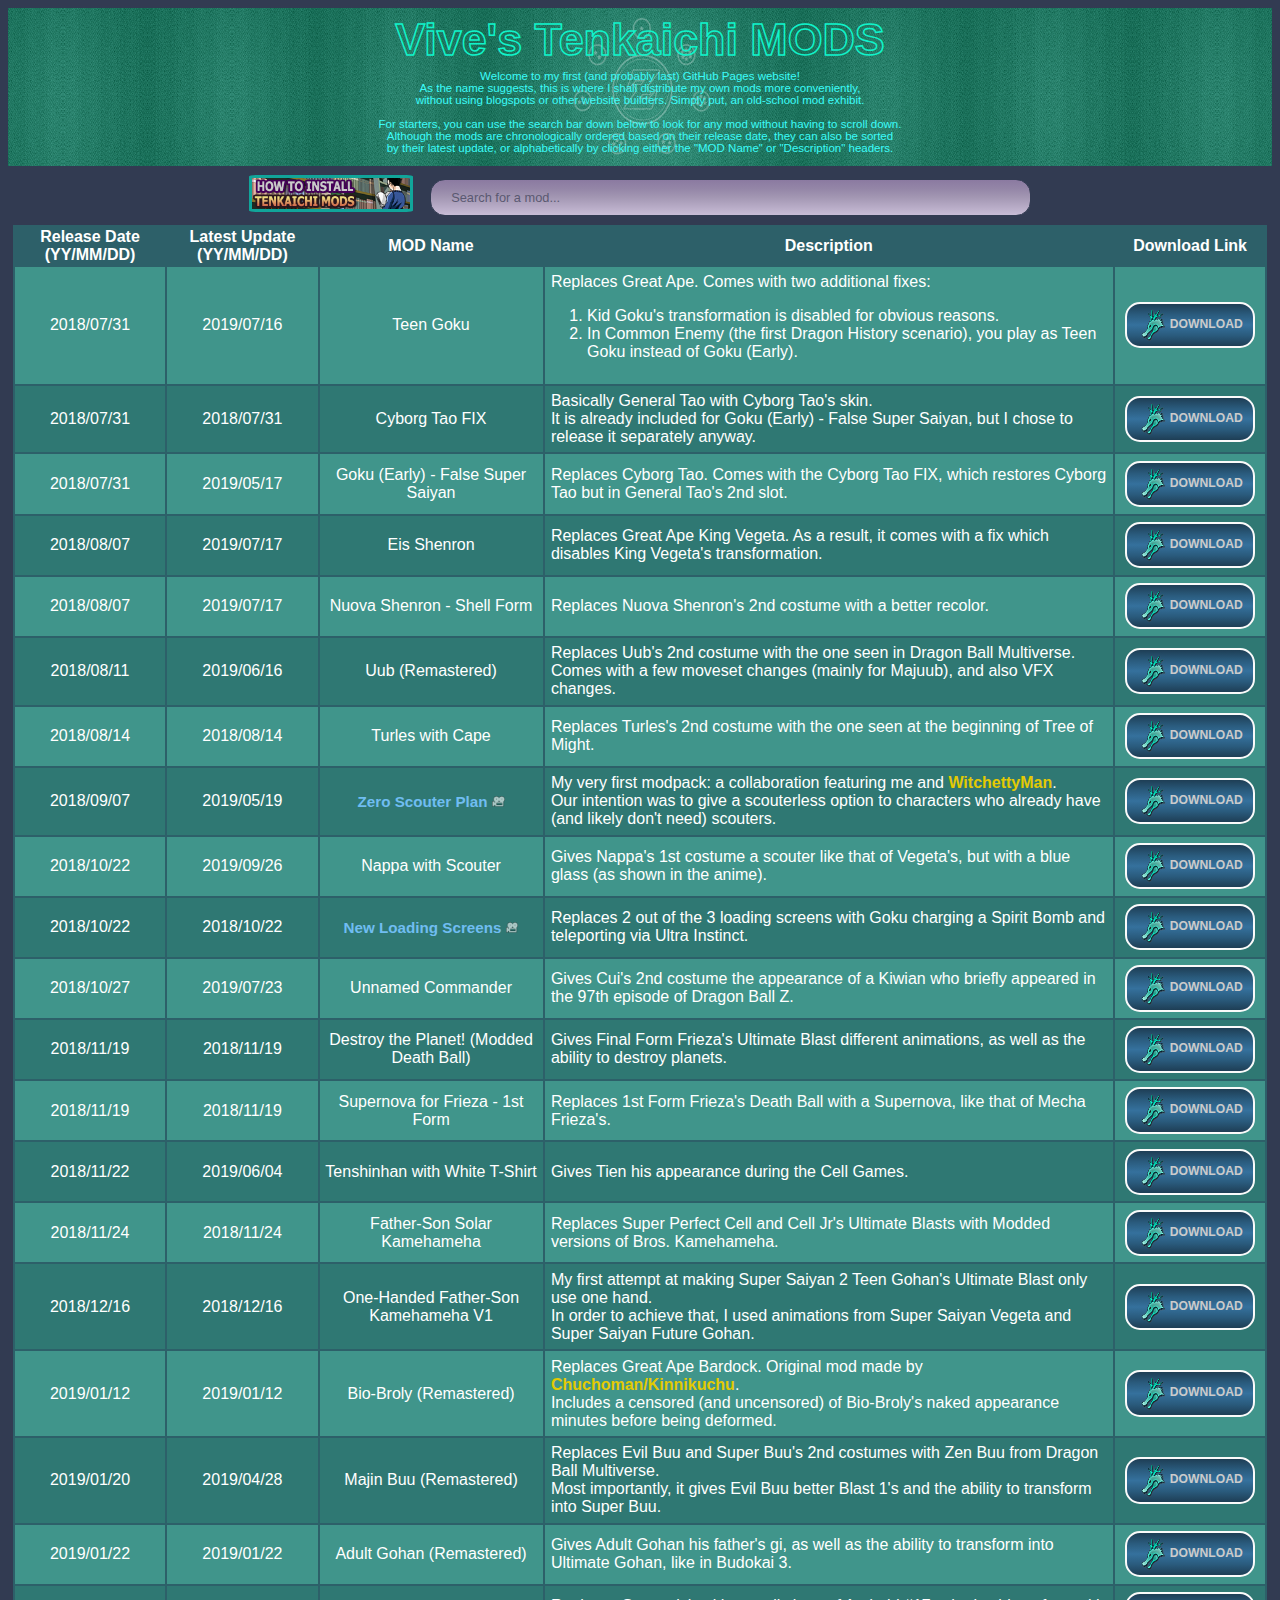
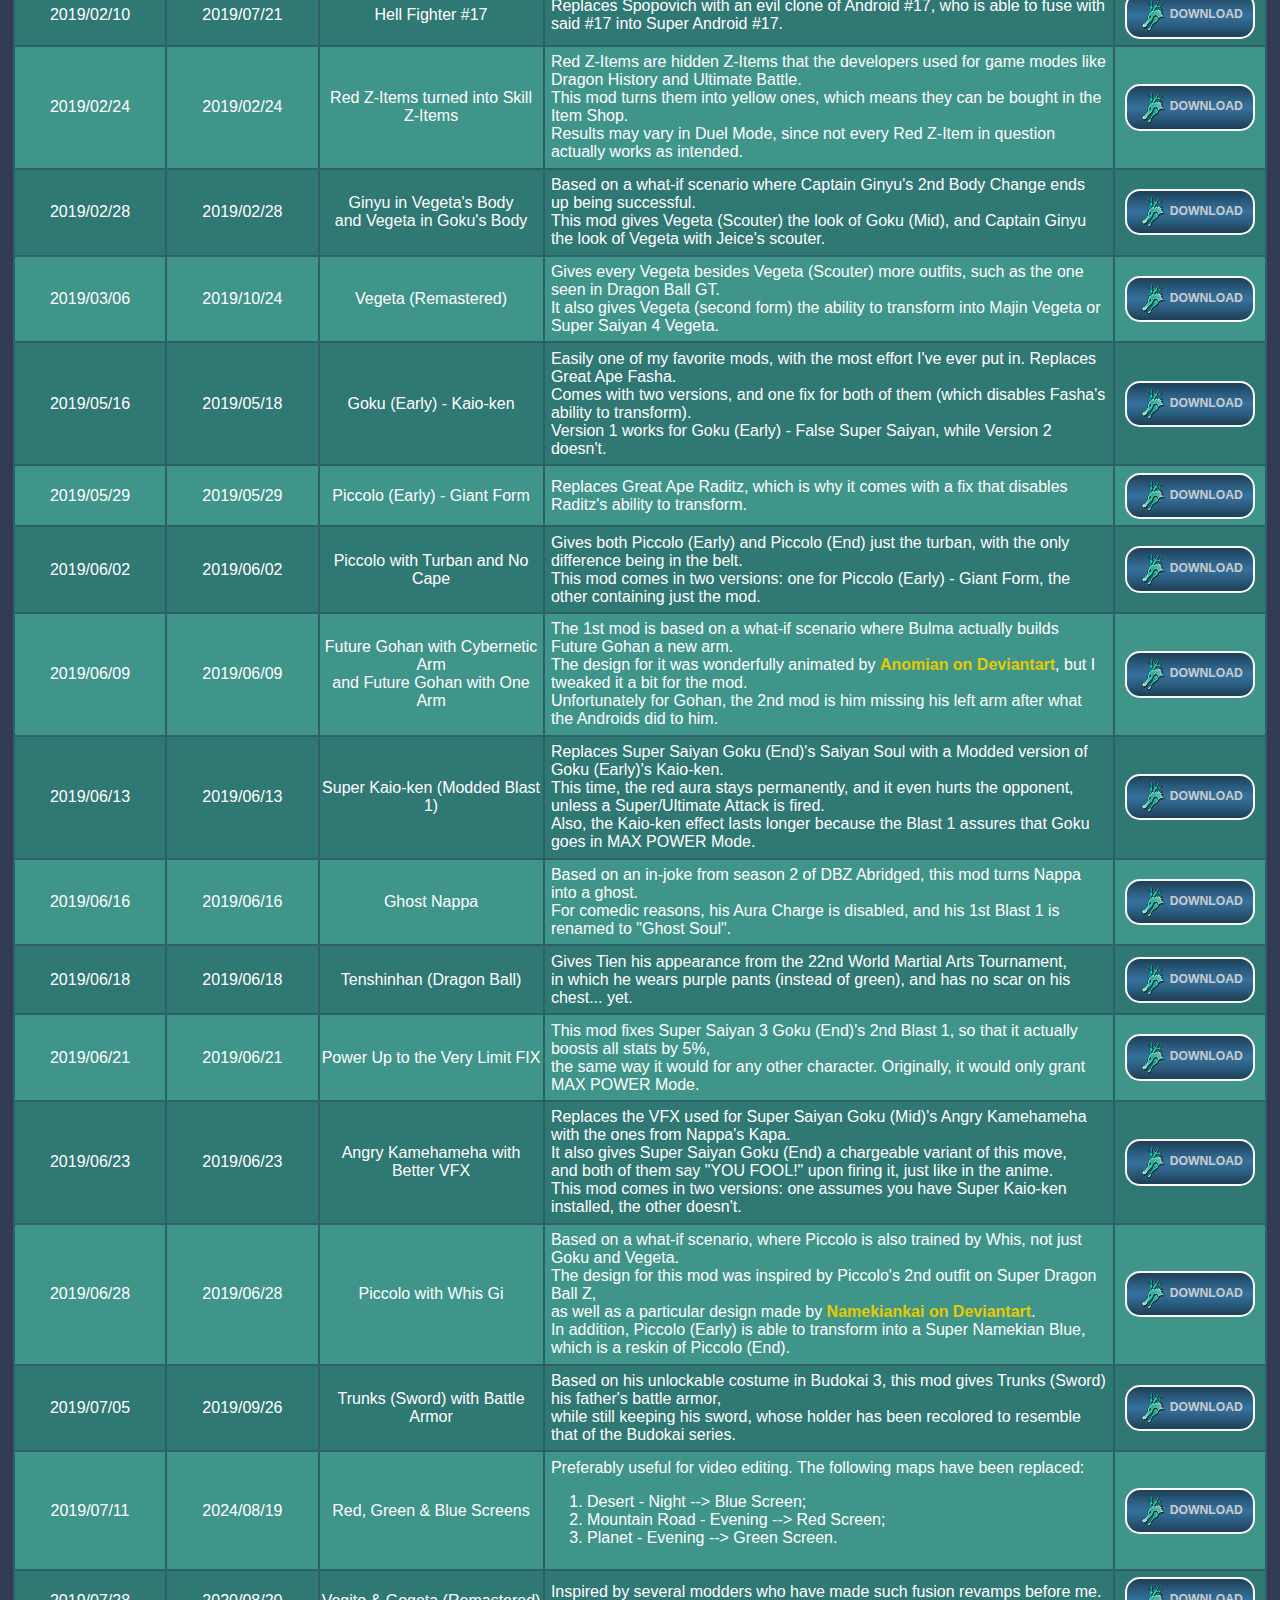
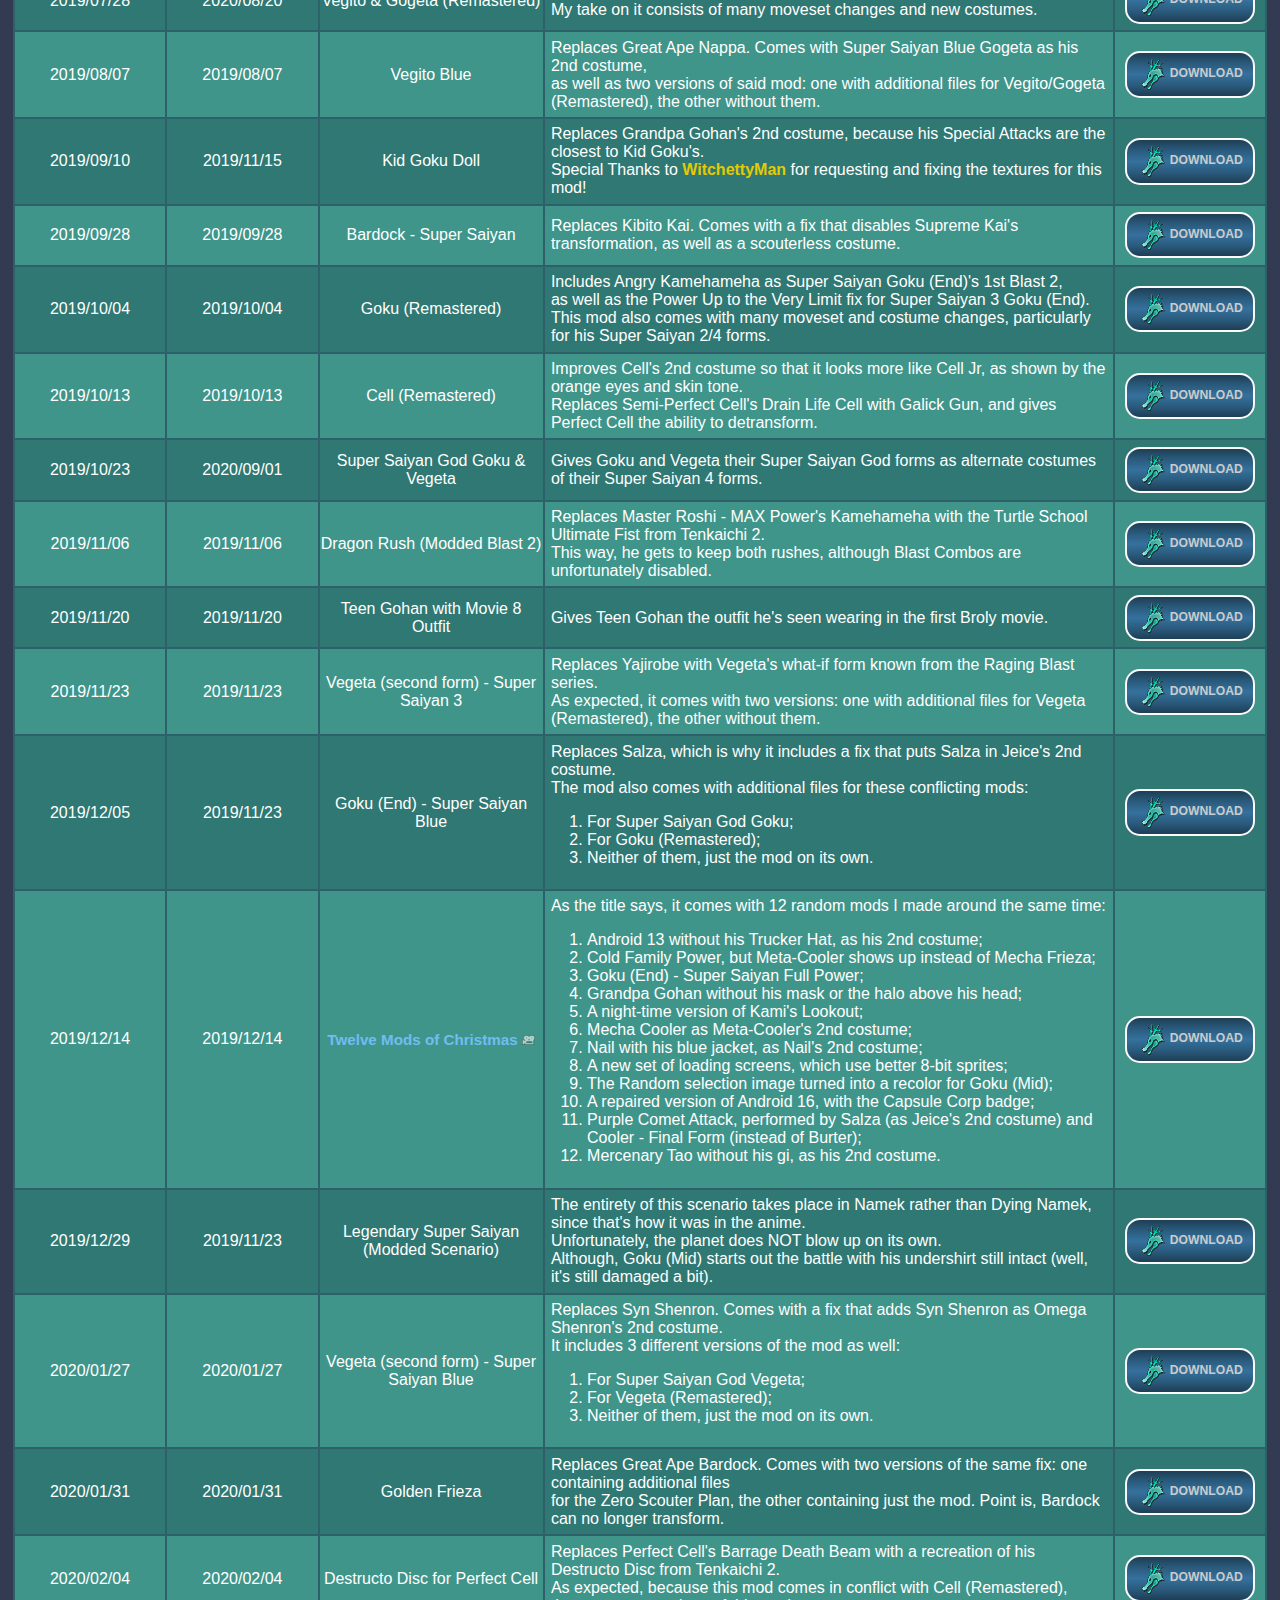
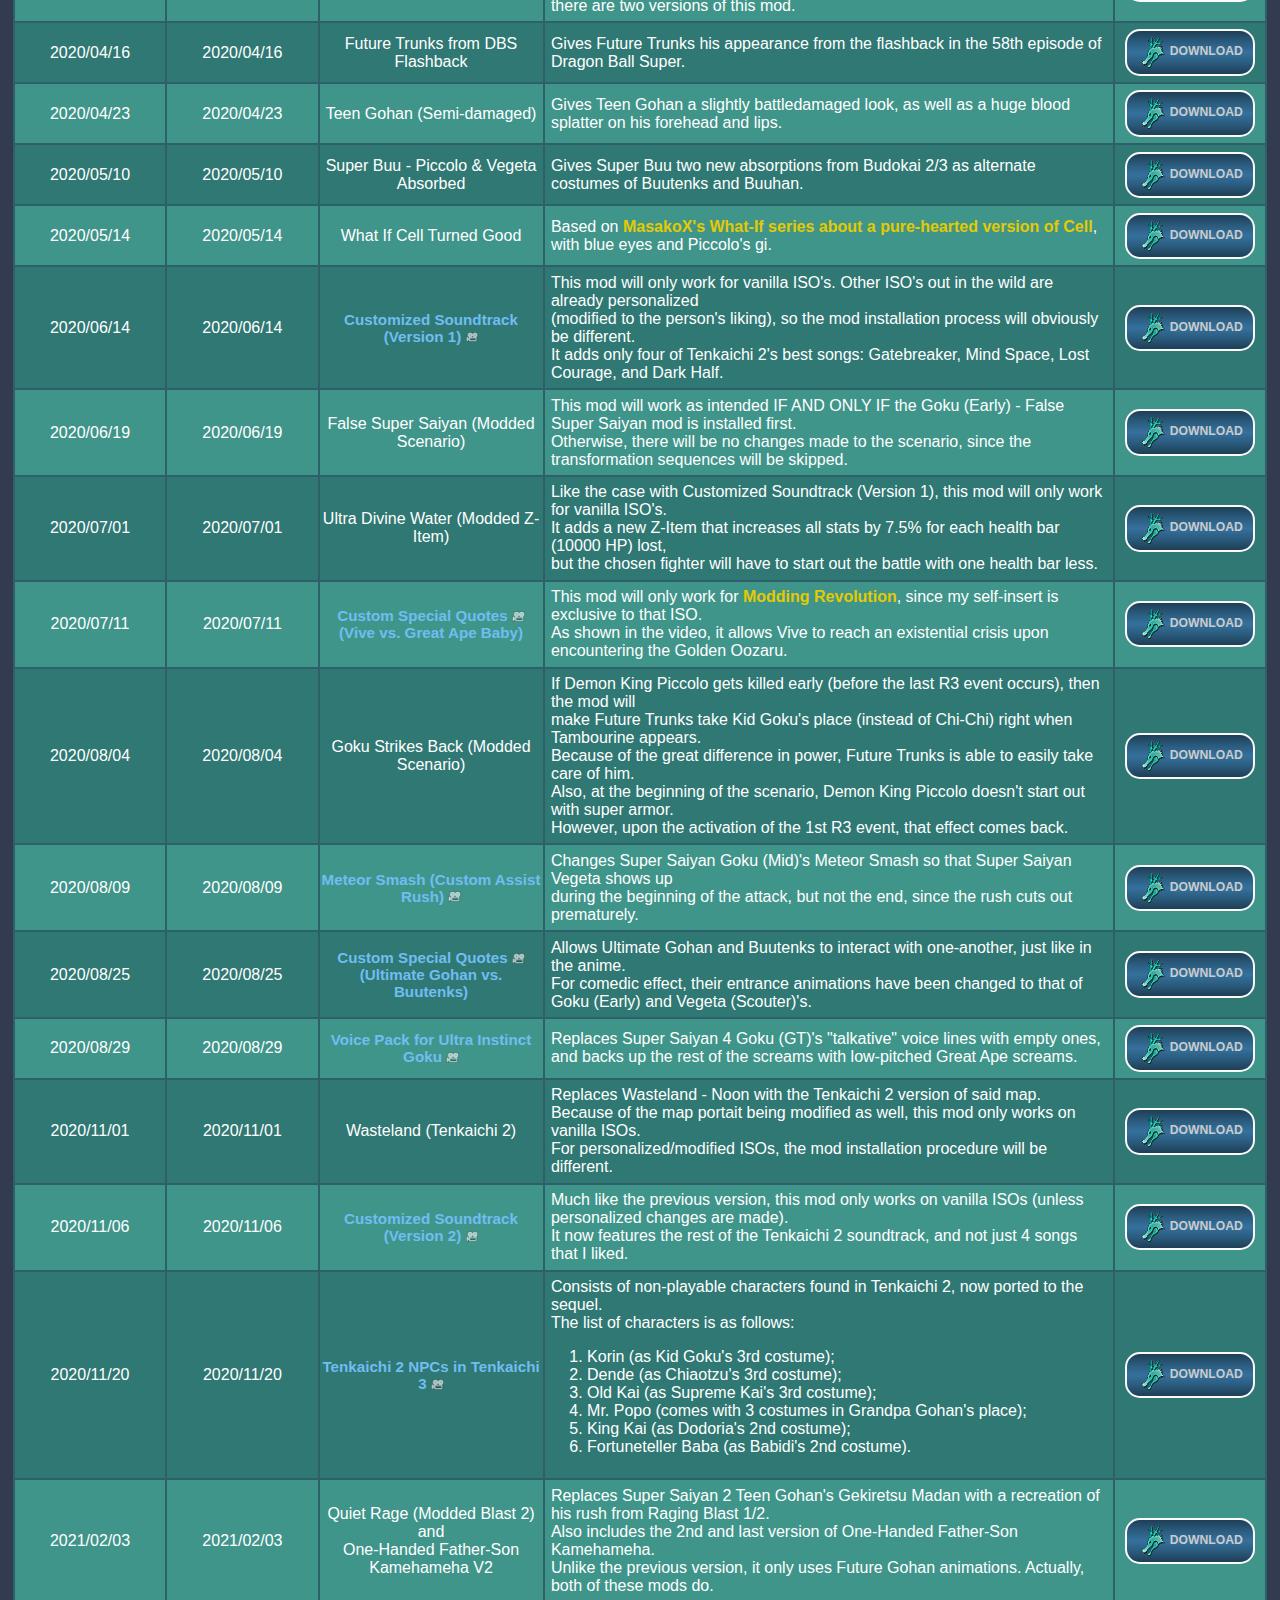
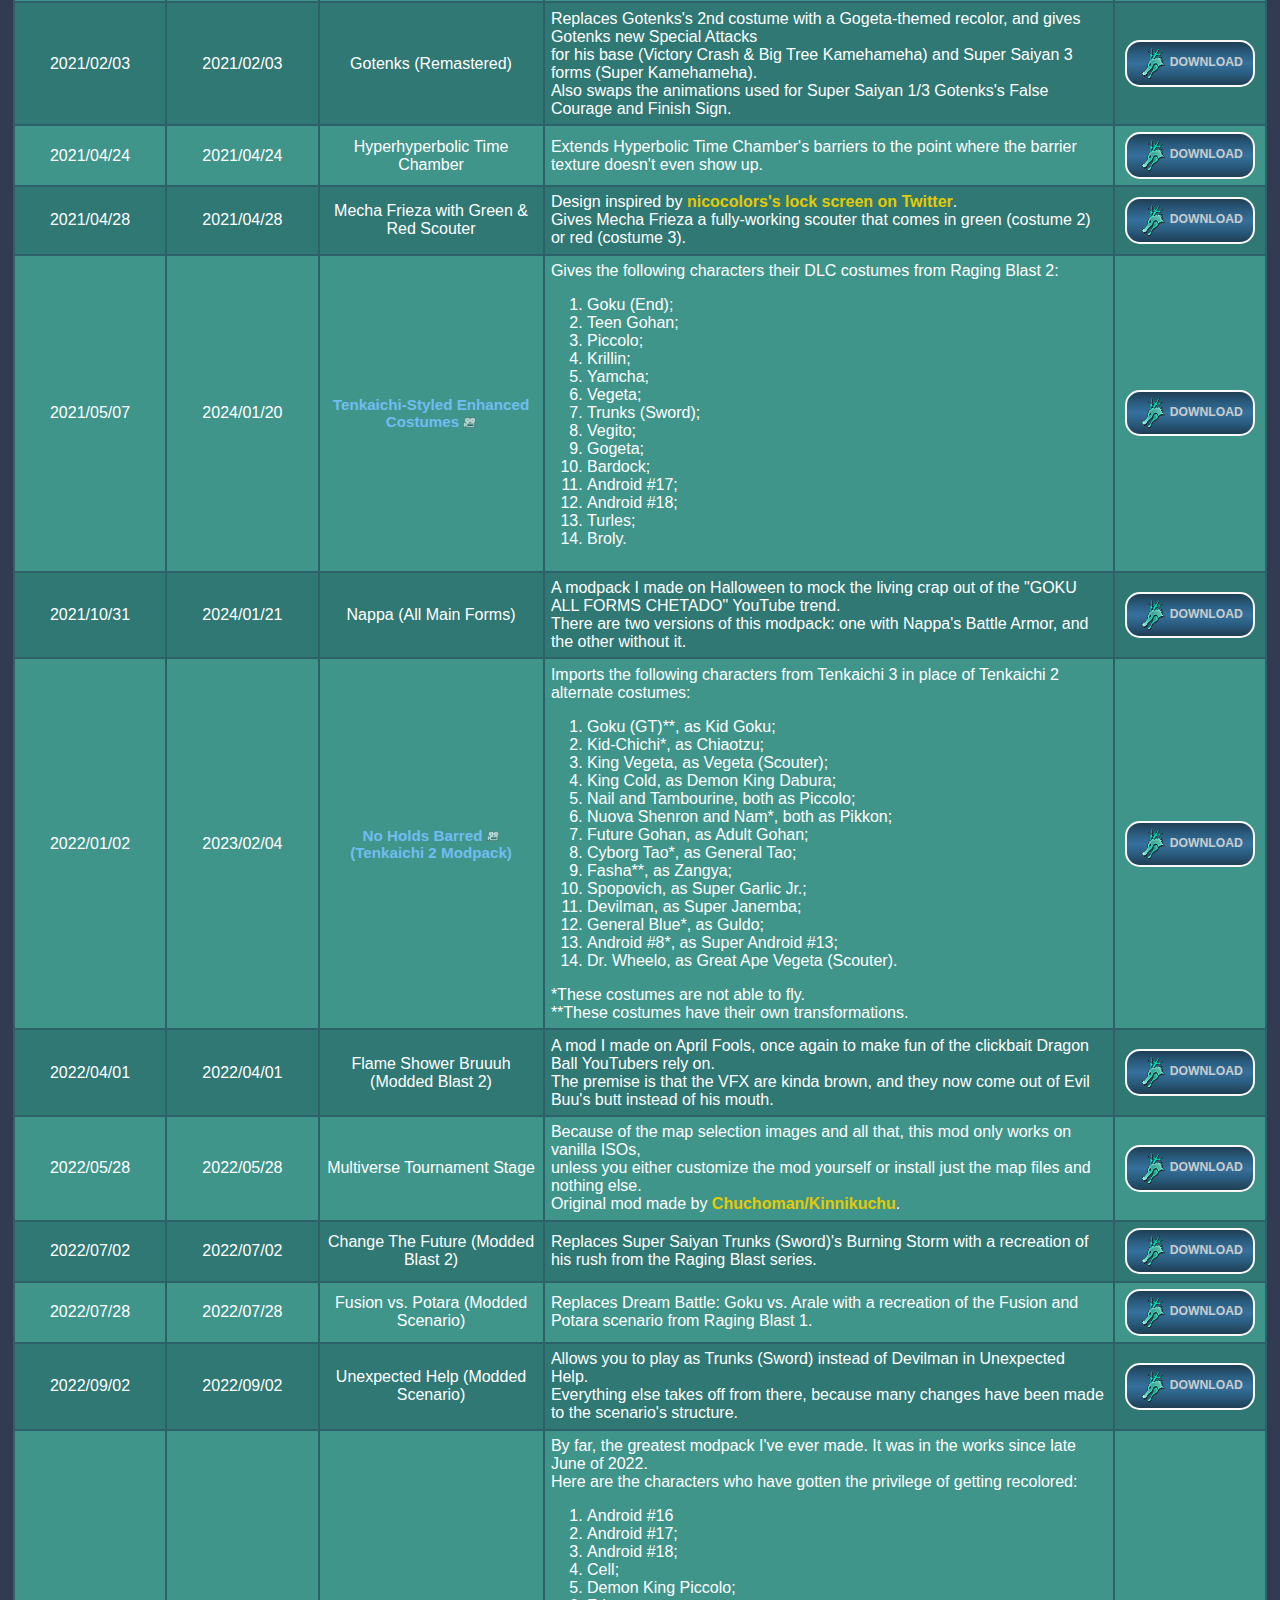
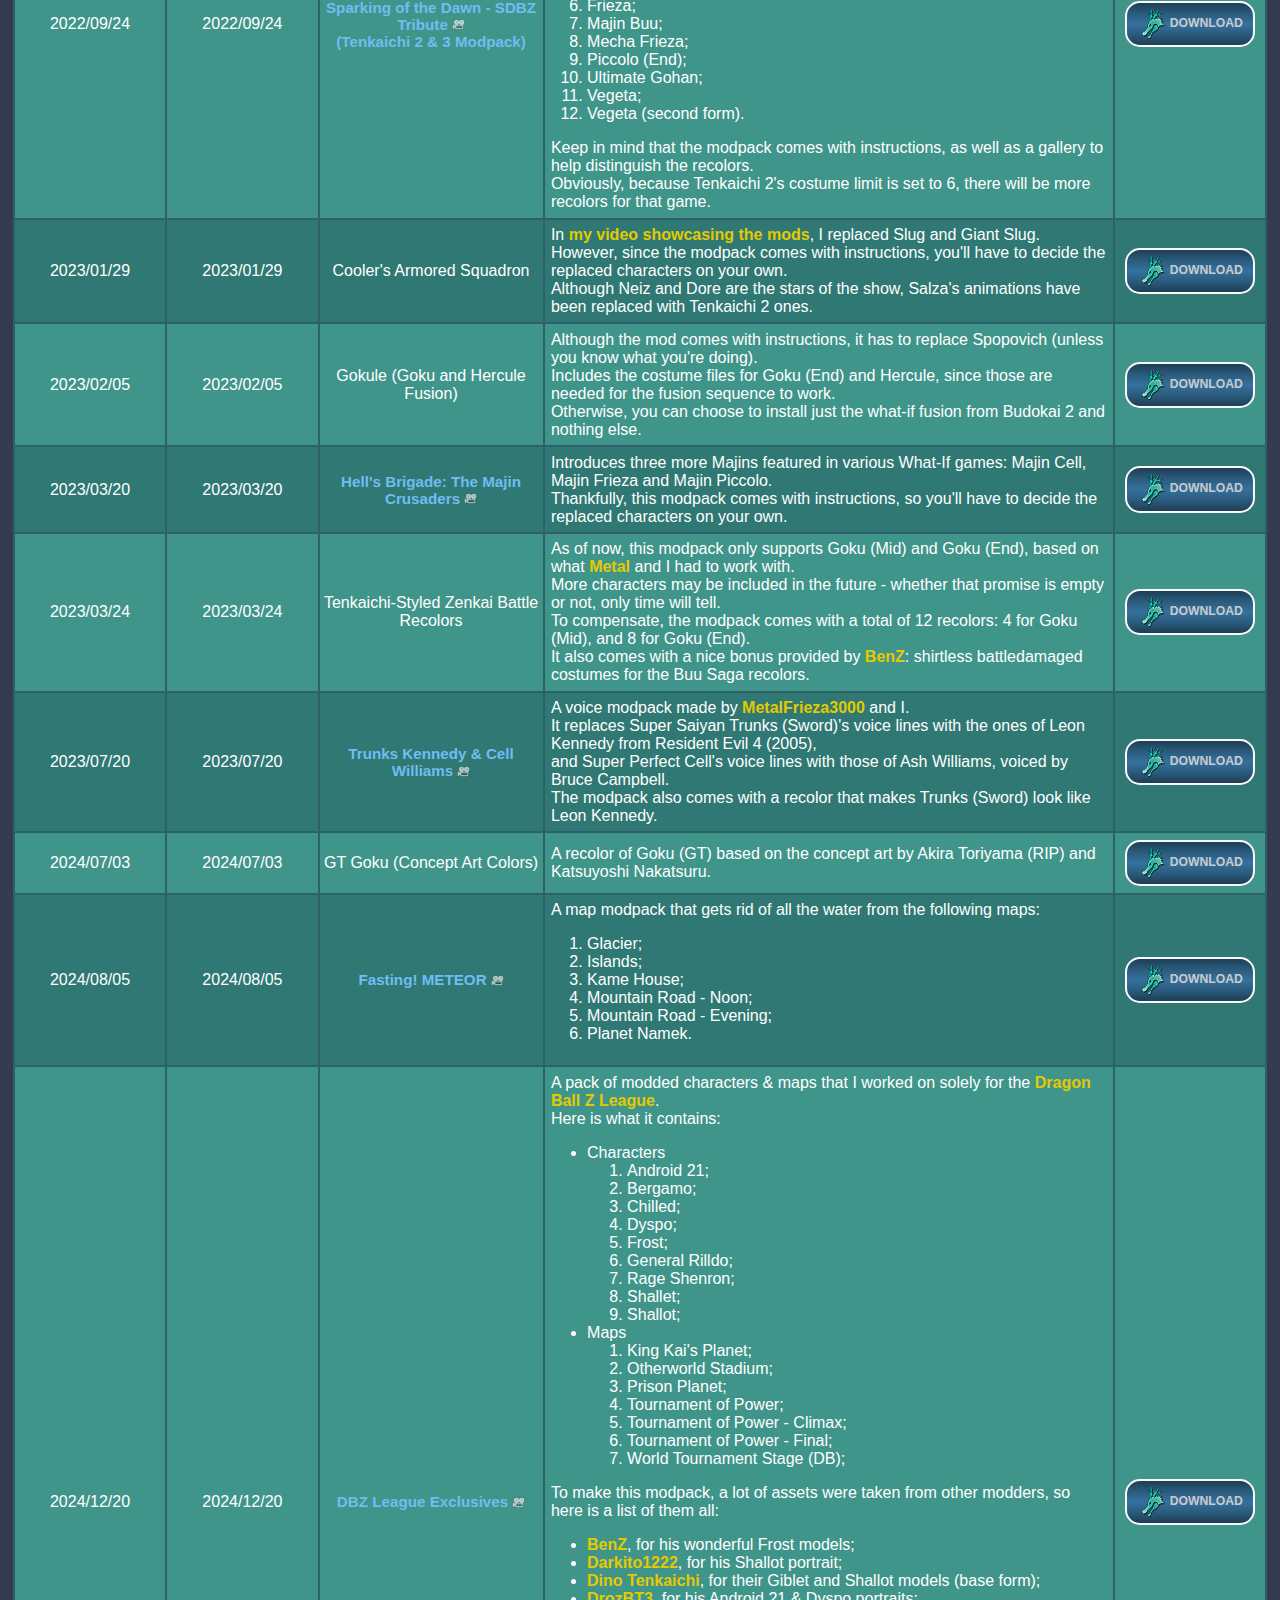
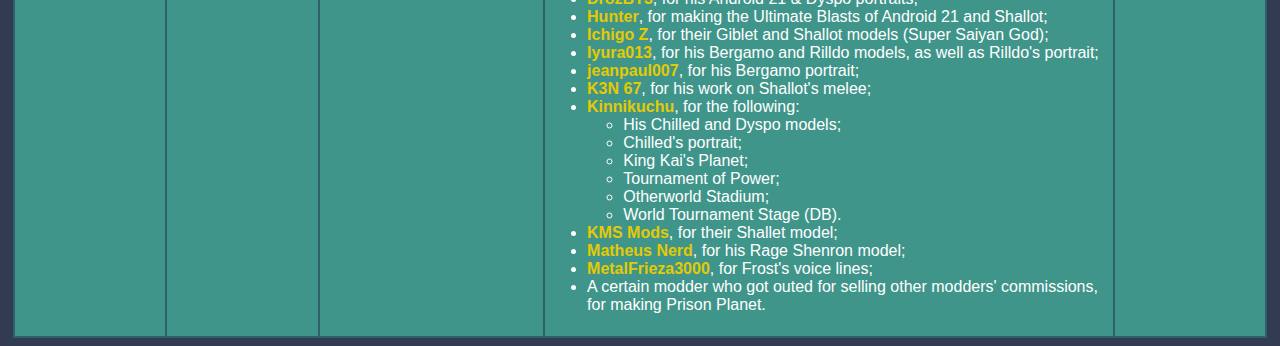
==== commit 6879aaa6: "added DBZL Exclusives" ====
--- a/index.html
+++ b/index.html
@@ -15,7 +15,6 @@
 <meta name="description" content="My old-school exhibit where I distribute Tenkaichi mods.">
 <meta name="keywords" content="ViveTheModder, Mods, Modifications, Budokai Tenkaichi 2, Budokai Tenkaichi 3, Tenkaichi 2, Tenkaichi 3, DBZBT2, DBZBT3">
 <meta name="author" content="ViveTheModder">
-<meta name="viewport" content="width=device-width, initial-scale=1.0">
 </head>
 <body>
 <div id="header">
@@ -1086,7 +1085,7 @@
 <td>As of now, this modpack only supports Goku (Mid) and Goku (End), based on what <a href="https://www.youtube.com/@MetalFreezer3000">Metal</a> and I had to work with.
 <br>More characters may be included in the future - whether that promise is empty or not, only time will tell.
 <br>To compensate, the modpack comes with a total of 12 recolors: 4 for Goku (Mid), and 8 for Goku (End).
-<br>It also comes with a nice bonus provided by <a href="https://www.youtube.com/@BenZ002/about">BenZ</a>: shirtless battledamaged costumes for the Buu Saga recolors.</td>
+<br>It also comes with a nice bonus provided by <a href="https://www.youtube.com/@Ben_Z02">BenZ</a>: shirtless battledamaged costumes for the Buu Saga recolors.</td>
 <td><a target="_blank" href="https://mega.nz/file/vOhEnbhD#NZkccdoefU4FdqCC_NNc4AzplX6UhAdeqQu1Befzlt4"><img class="shenron" src="img\index\download.png" alt="DL">DOWNLOAD</a></td>
 </tr>
 <tr>
@@ -1136,6 +1135,70 @@
 </td>
 <td><a target="_blank" href="https://mega.nz/file/iGI2AaLL#h3BNZy2EMJ0exXc-Eo0CRpPUsSiS88695-1L69_V_ro"><img class="shenron" src="img\index\download.png" alt="DL">DOWNLOAD</a></td>
 </tr>
+<tr>
+<td>2024/12/20</td>
+<td>2024/12/20</td>
+<td class="video-links">
+DBZ League Exclusives
+<span>
+<a href="https://youtu.be/IC2BplW_4zQ" target="_blank"><img class="video" src="img/index/video.png" alt="Preview"></a>
+</span>
+</td>
+<td>A pack of modded characters & maps that I worked on solely for the <a href="https://www.youtube.com/@DragonBallZLeague">Dragon Ball Z League</a>.<br>
+Here is what it contains:
+<ul>
+<li>Characters</li>
+<ol>
+<li>Android 21;</li>
+<li>Bergamo;</li>
+<li>Chilled;</li>
+<li>Dyspo;</li>
+<li>Frost;</li>
+<li>General Rilldo;</li>
+<li>Rage Shenron;</li>
+<li>Shallet;</li>
+<li>Shallot;</li>
+</ol>
+<li>Maps</li>
+<ol>
+<li>King Kai's Planet;</li>
+<li>Otherworld Stadium;</li>
+<li>Prison Planet;</li>
+<li>Tournament of Power;</li>
+<li>Tournament of Power - Climax;</li>
+<li>Tournament of Power - Final;</li>
+<li>World Tournament Stage (DB);</li>
+</ol>
+</ul>
+To make this modpack, a lot of assets were taken from other modders, so here is a list of them all:
+<ul>
+<li><a href="https://www.youtube.com/@Ben_Z02">BenZ</a>, for his wonderful Frost models;</li>
+<li><a href="https://www.deviantart.com/darkito1222">Darkito1222</a>, for his Shallot portrait;</li>
+<li><a href="https://www.youtube.com/@dinotenkaichi4015">Dino Tenkaichi</a>, for their Giblet and Shallot models (base form);</li>
+<li><a href="https://www.youtube.com/@DrozBT3">DrozBT3</a>, for his Android 21 & Dyspo portraits;</li>
+<li><a href="https://www.youtube.com/@Hunter.">Hunter</a>, for making the Ultimate Blasts of Android 21 and Shallot;</li>
+<li><a href="https://www.youtube.com/@ichigoz9713">Ichigo Z</a>, for their Giblet and Shallot models (Super Saiyan God);</li>
+<li><a href="https://www.youtube.com/@iyura013">Iyura013</a>, for his Bergamo and Rilldo models, as well as Rilldo's portrait;</li>
+<li><a href="https://www.deviantart.com/jeanpaul007">jeanpaul007</a>, for his Bergamo portrait;</li>
+<li><a href="https://www.youtube.com/@K3N67.">K3N 67</a>, for his work on Shallot's melee;</li>
+<li><a href="https://www.youtube.com/@kinnikuchu">Kinnikuchu</a>, for the following:
+<ul>
+<li>His Chilled and Dyspo models;</li>
+<li>Chilled's portrait;</li>
+<li>King Kai's Planet;</li>
+<li>Tournament of Power;</li>
+<li>Otherworld Stadium;</li>
+<li>World Tournament Stage (DB).</li>
+</ul>
+</li>
+<li><a href="https://www.youtube.com/@GMNXMods">KMS Mods</a>, for their Shallet model;</li>
+<li><a href="https://www.youtube.com/@MatheusNerdPro">Matheus Nerd</a>, for his Rage Shenron model;</li>
+<li><a href="https://www.youtube.com/@MetalFreezer3000">MetalFrieza3000</a>, for Frost's voice lines;</li>
+<li>A certain modder who got outed for selling other modders' commissions, for making Prison Planet.</li>
+</ul>
+</td>
+<td><a target="_blank" href="https://mega.nz/file/XTYiUCpb#EeGMF6mmjwRr2YudZZsxNht6AJB7-f1Eij7GnQGr_oA"><img class="shenron" src="img\index\download.png" alt="DL">DOWNLOAD</a></td>
+</tr>
 </tbody>
 </table>
 <!-- load sortable and searchable/filter table scripts, courtesy of w3schools !-->
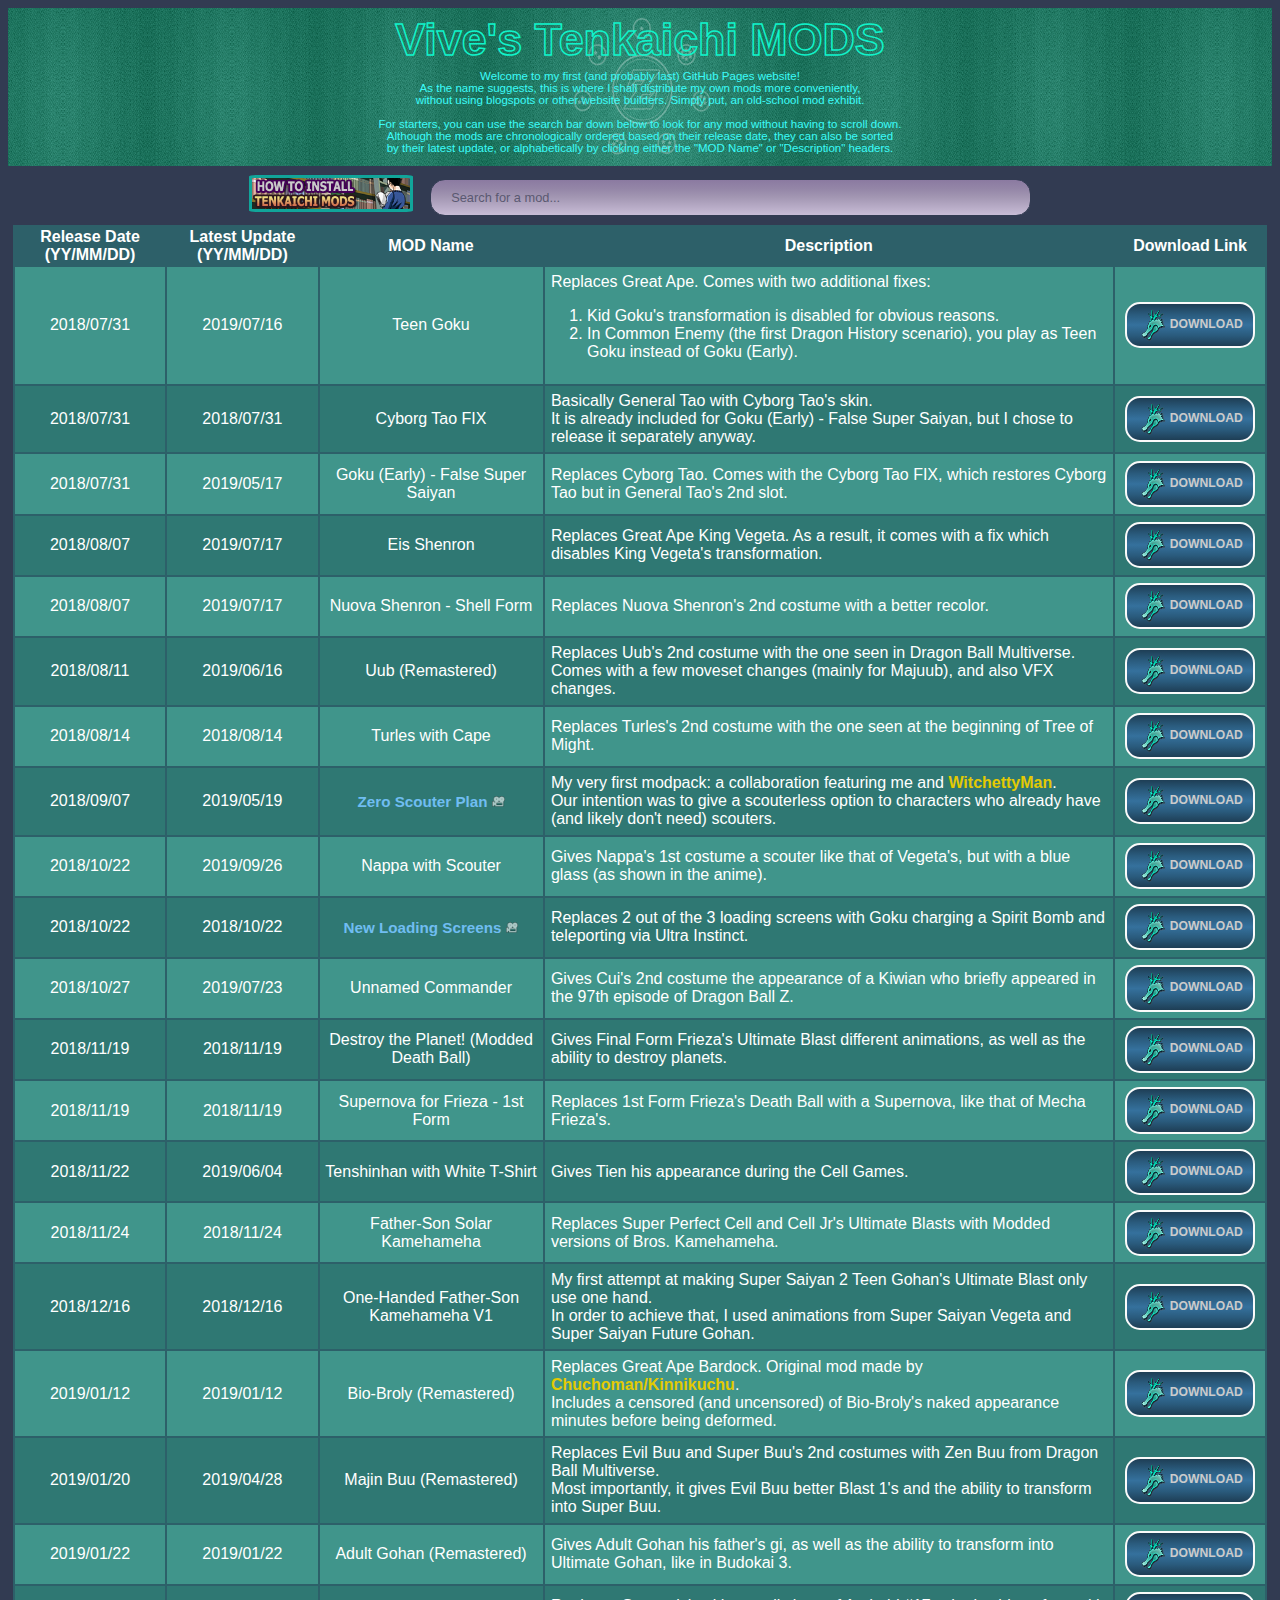
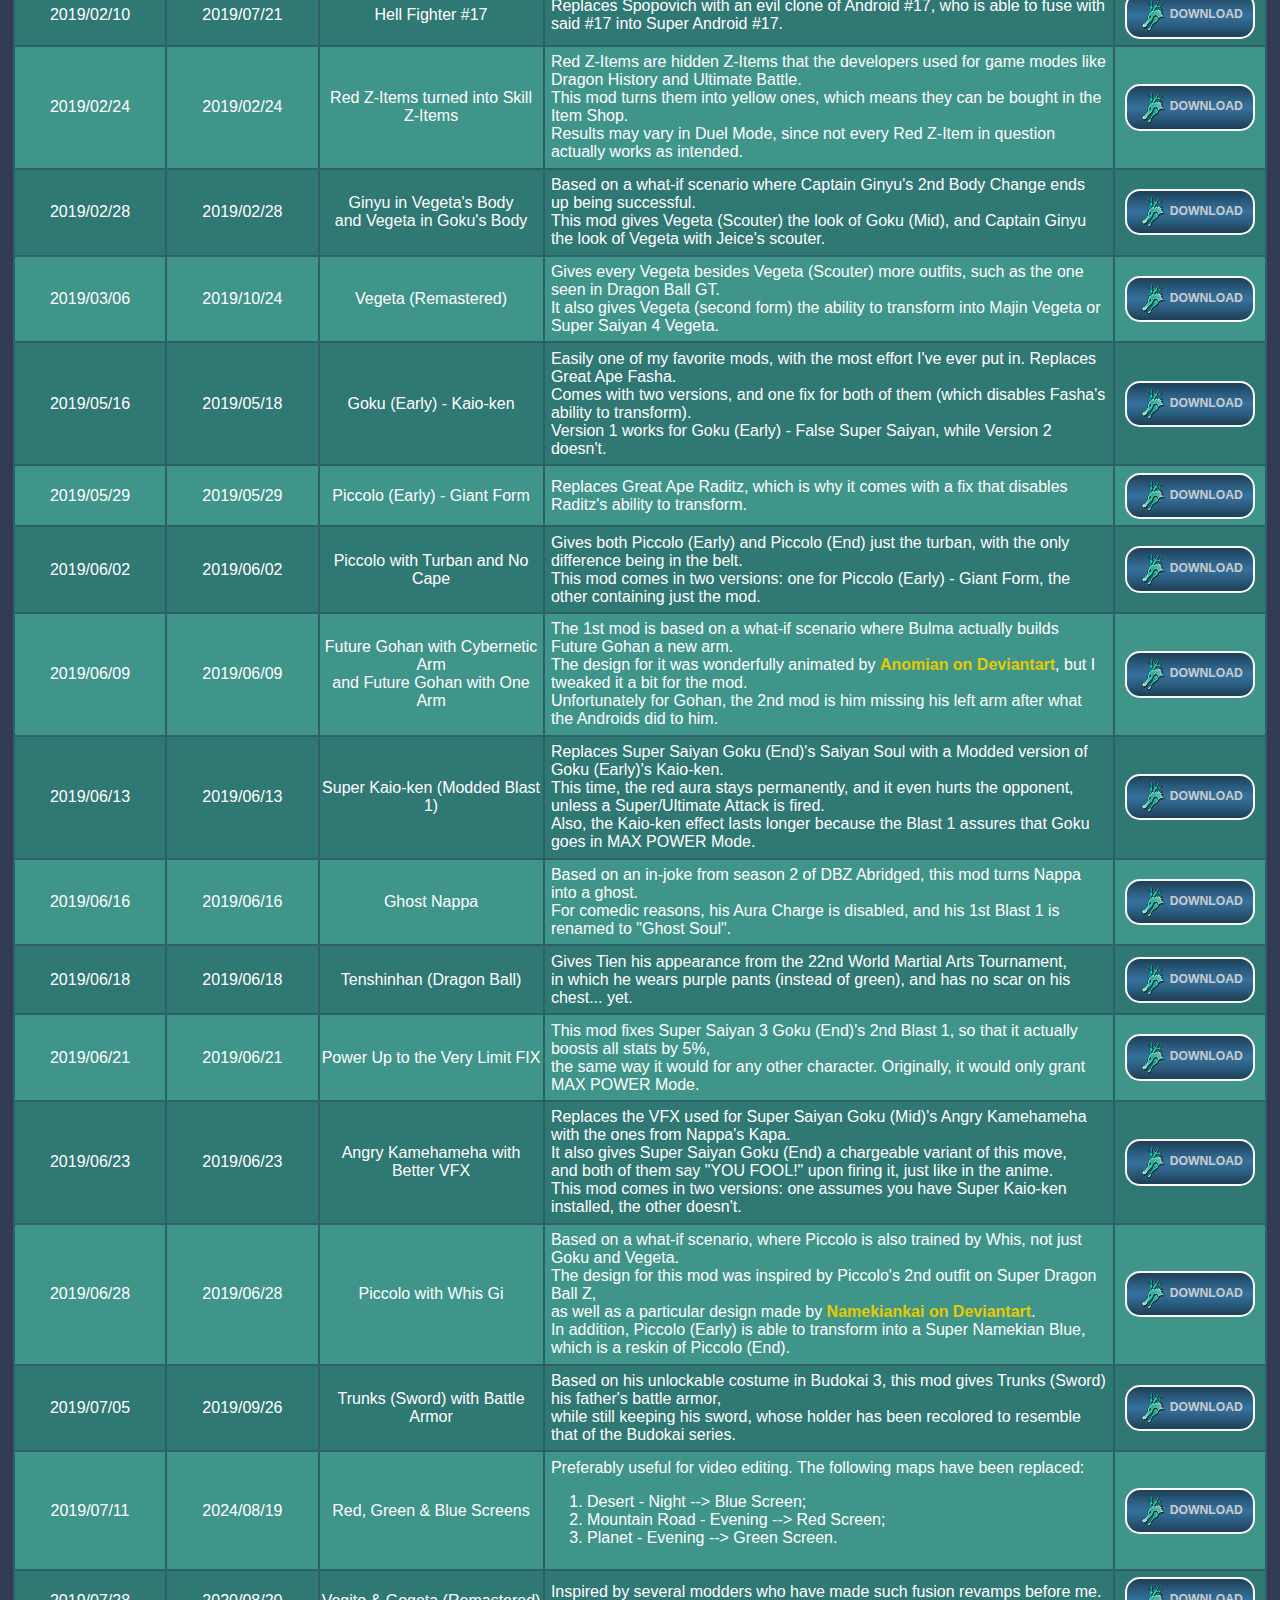
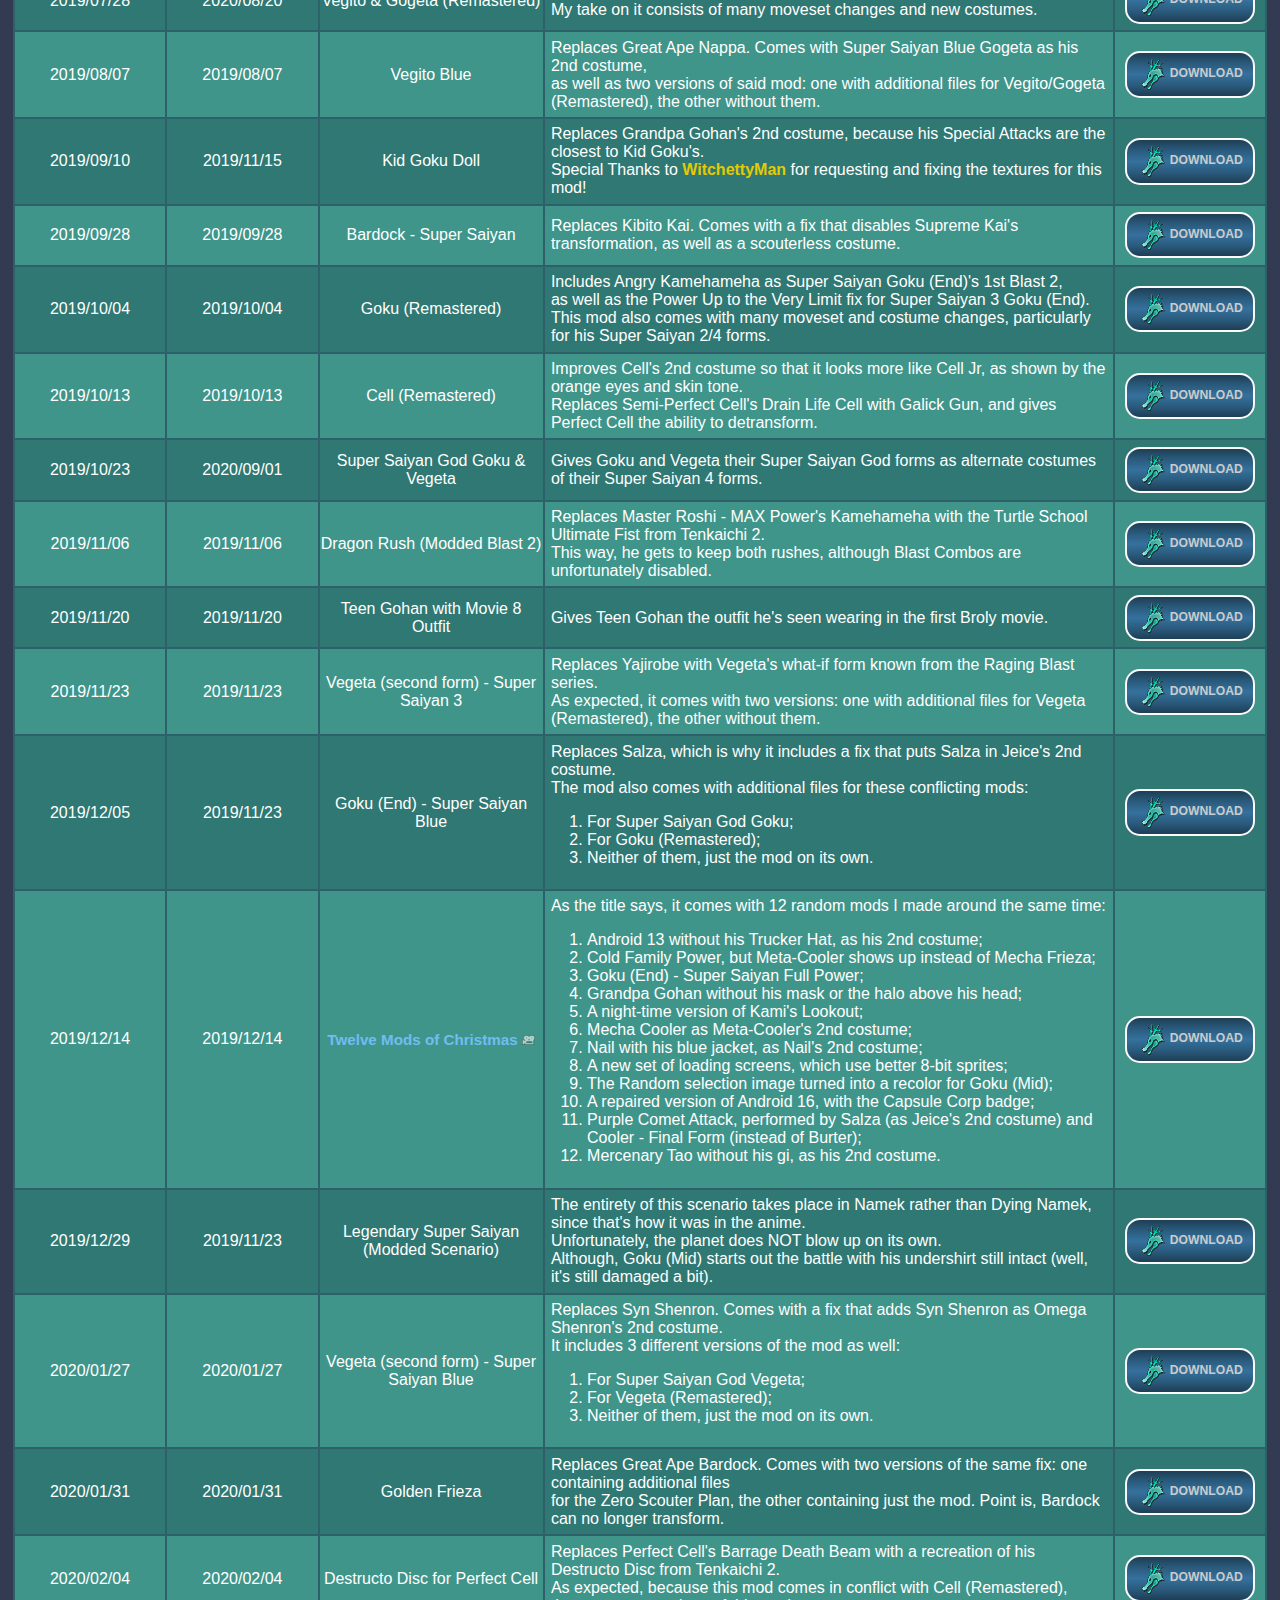
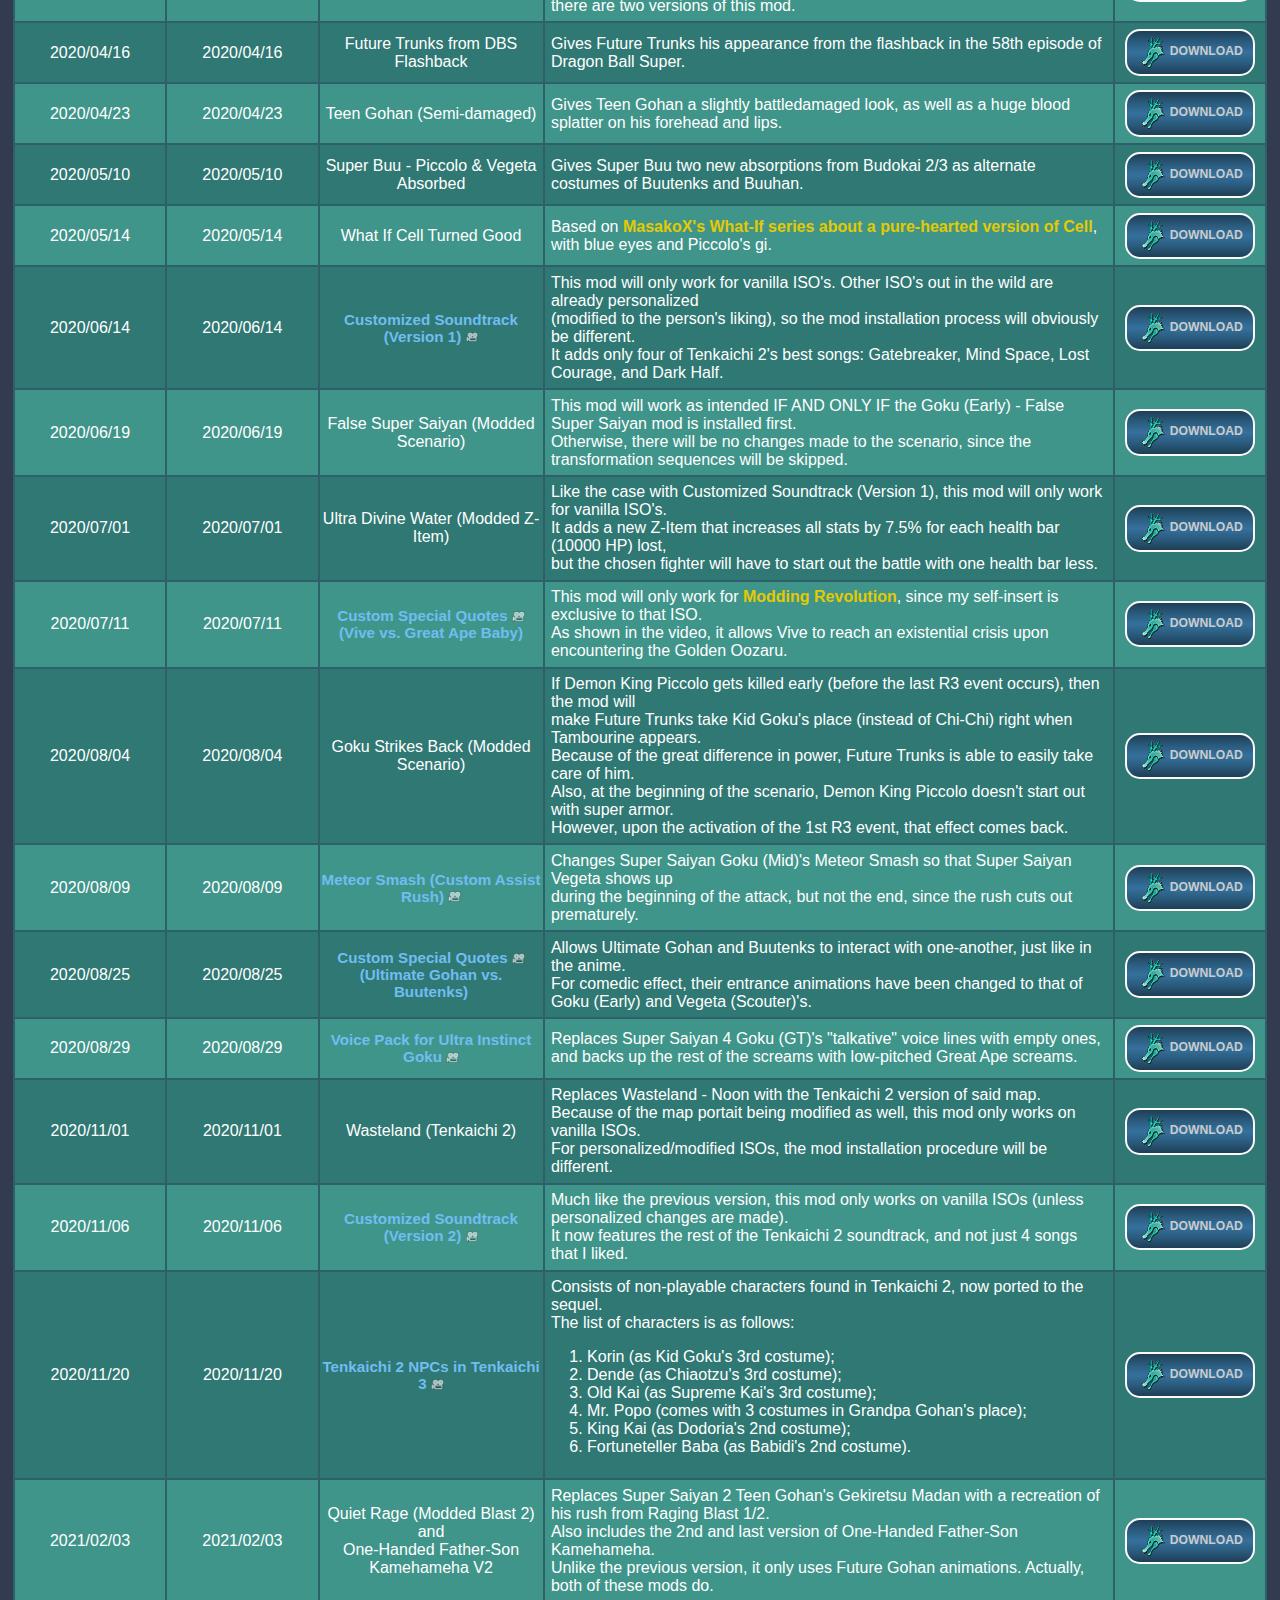
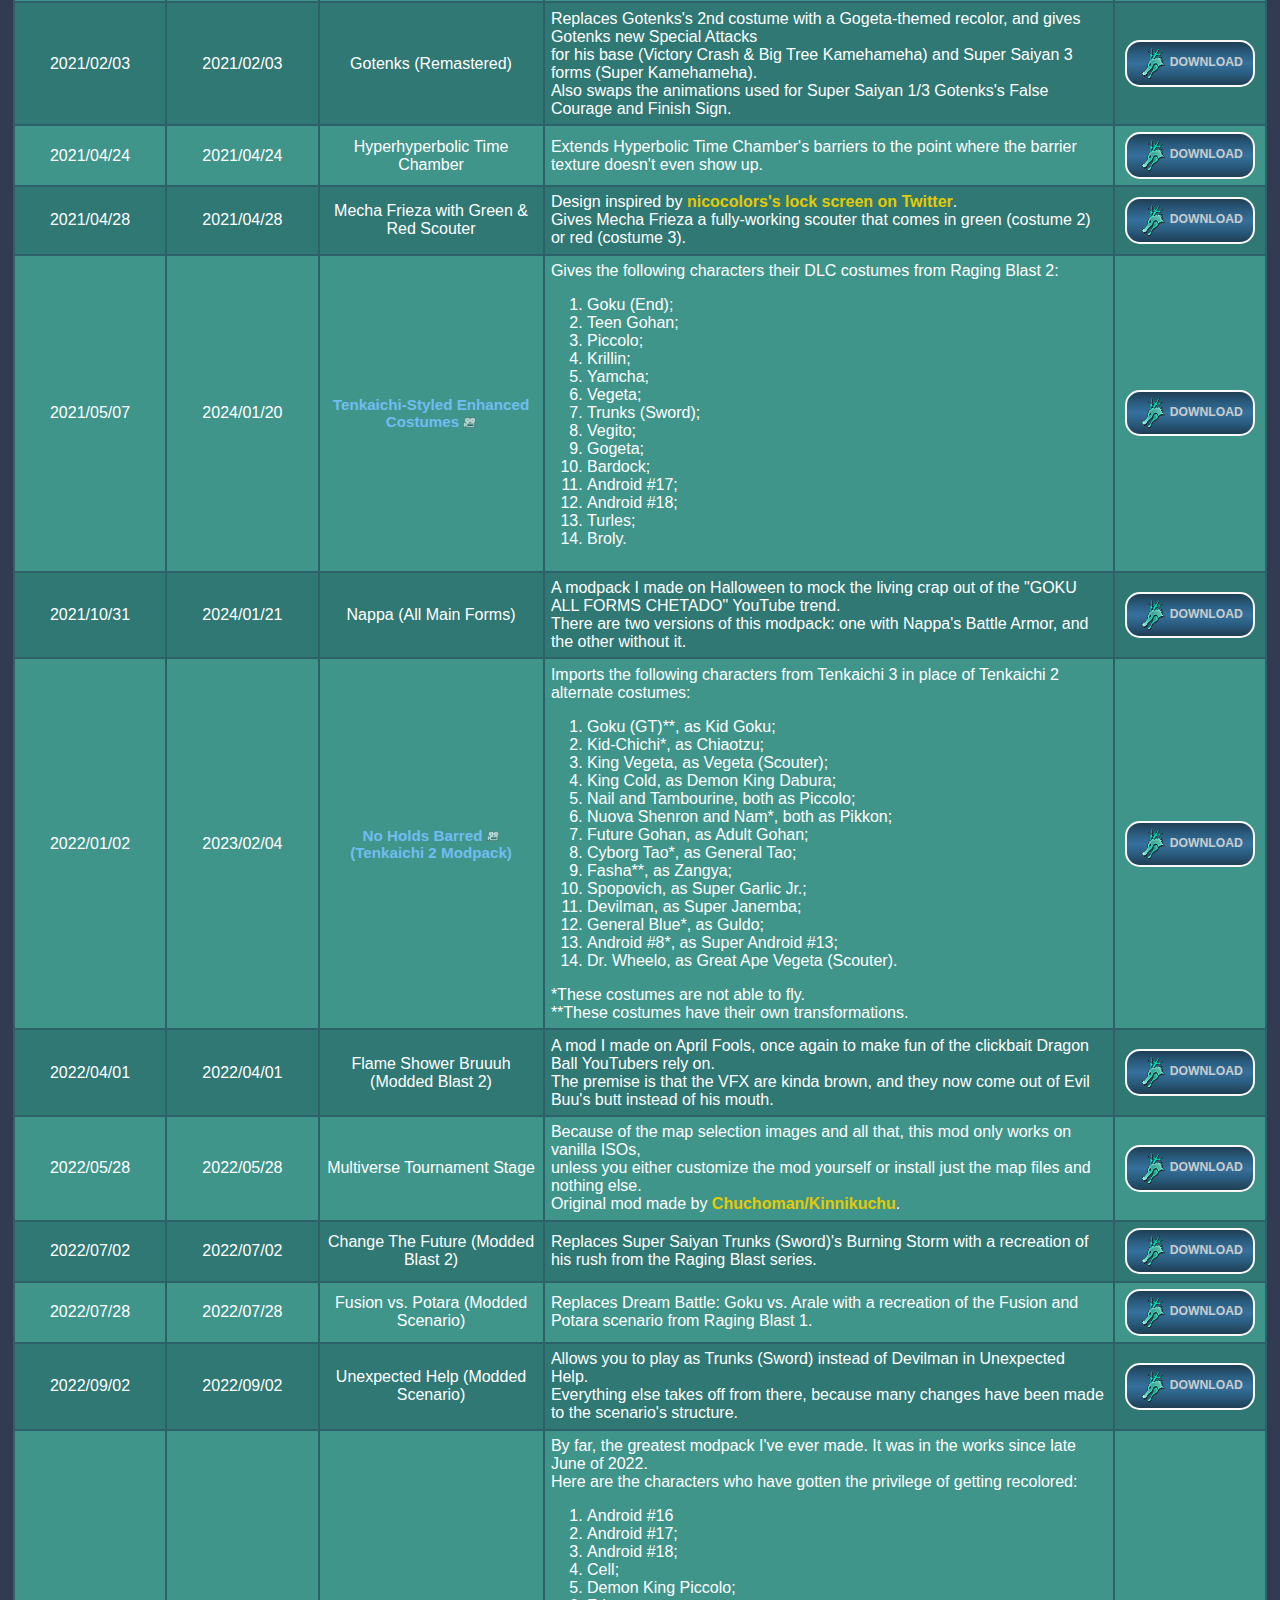
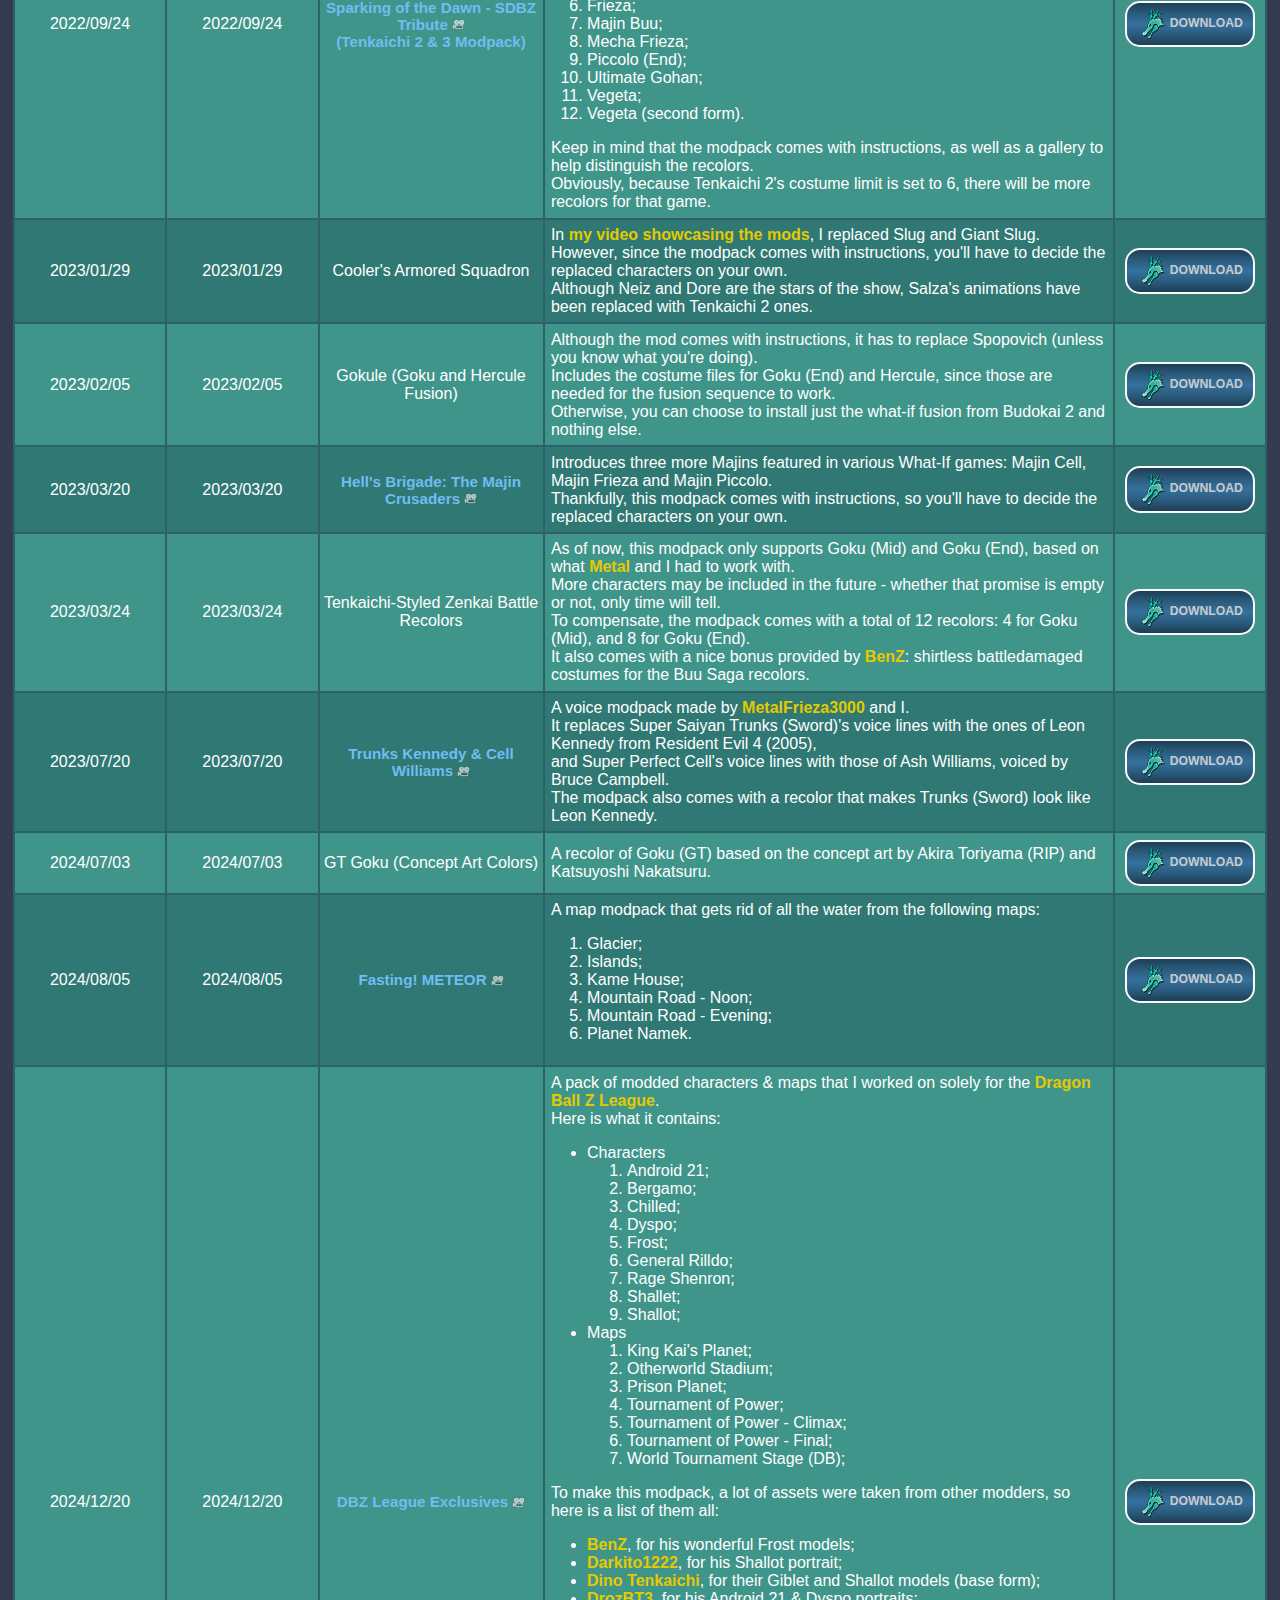
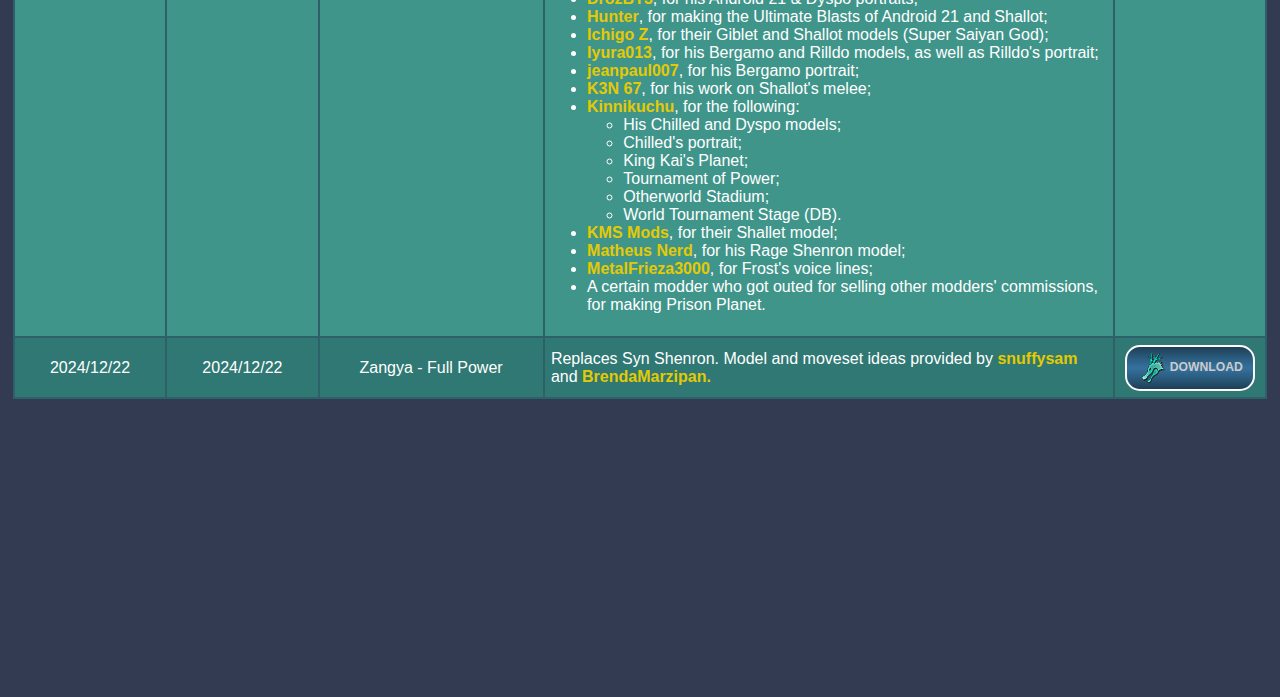
==== commit e006c676: "added Zangya - Full Power" ====
--- a/index.html
+++ b/index.html
@@ -1199,6 +1199,16 @@
 </td>
 <td><a target="_blank" href="https://mega.nz/file/XTYiUCpb#EeGMF6mmjwRr2YudZZsxNht6AJB7-f1Eij7GnQGr_oA"><img class="shenron" src="img\index\download.png" alt="DL">DOWNLOAD</a></td>
 </tr>
+<tr>
+<td>2024/12/22</td>
+<td>2024/12/22</td>
+<td class="tooltip">
+Zangya - Full Power<br>
+<div class="tooltip-content"><img class="preview" src="img/mod-prevs/prev-71.png" alt="Zangya - Full Power"></div>
+</td>
+<td>Replaces Syn Shenron. Model and moveset ideas provided by <a href="https://www.youtube.com/@snuffysam">snuffysam</a> and <a href="https://www.youtube.com/channel/UC5plUcVIngY98VzTFdfZMFg">BrendaMarzipan.</a></td>
+<td><a target="_blank" href="https://mega.nz/file/SLASnQgC#sZbj3u0lmlIJ8KCAT6cpjwRKpt8y9BP42ubGdfSVlgA"><img class="shenron" src="img\index\download.png" alt="DL">DOWNLOAD</a></td>
+</tr>
 </tbody>
 </table>
 <!-- load sortable and searchable/filter table scripts, courtesy of w3schools !-->
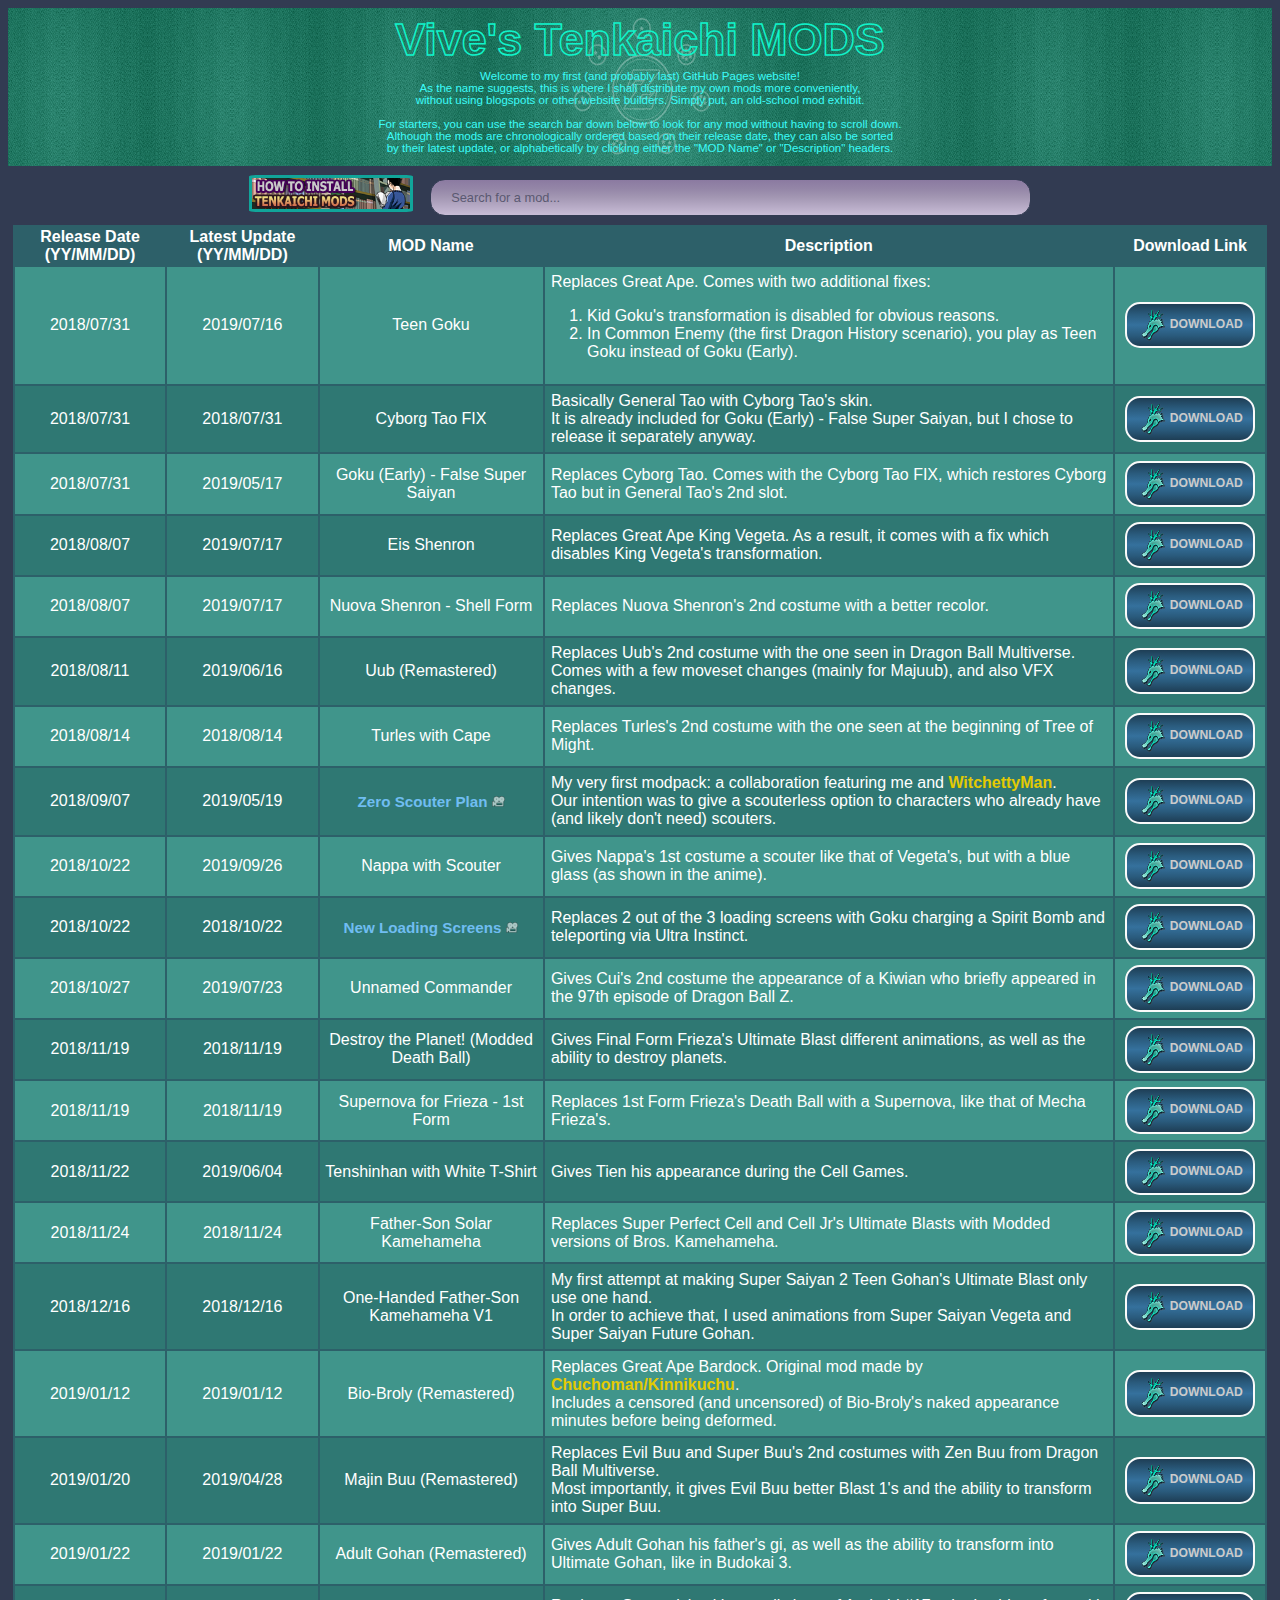
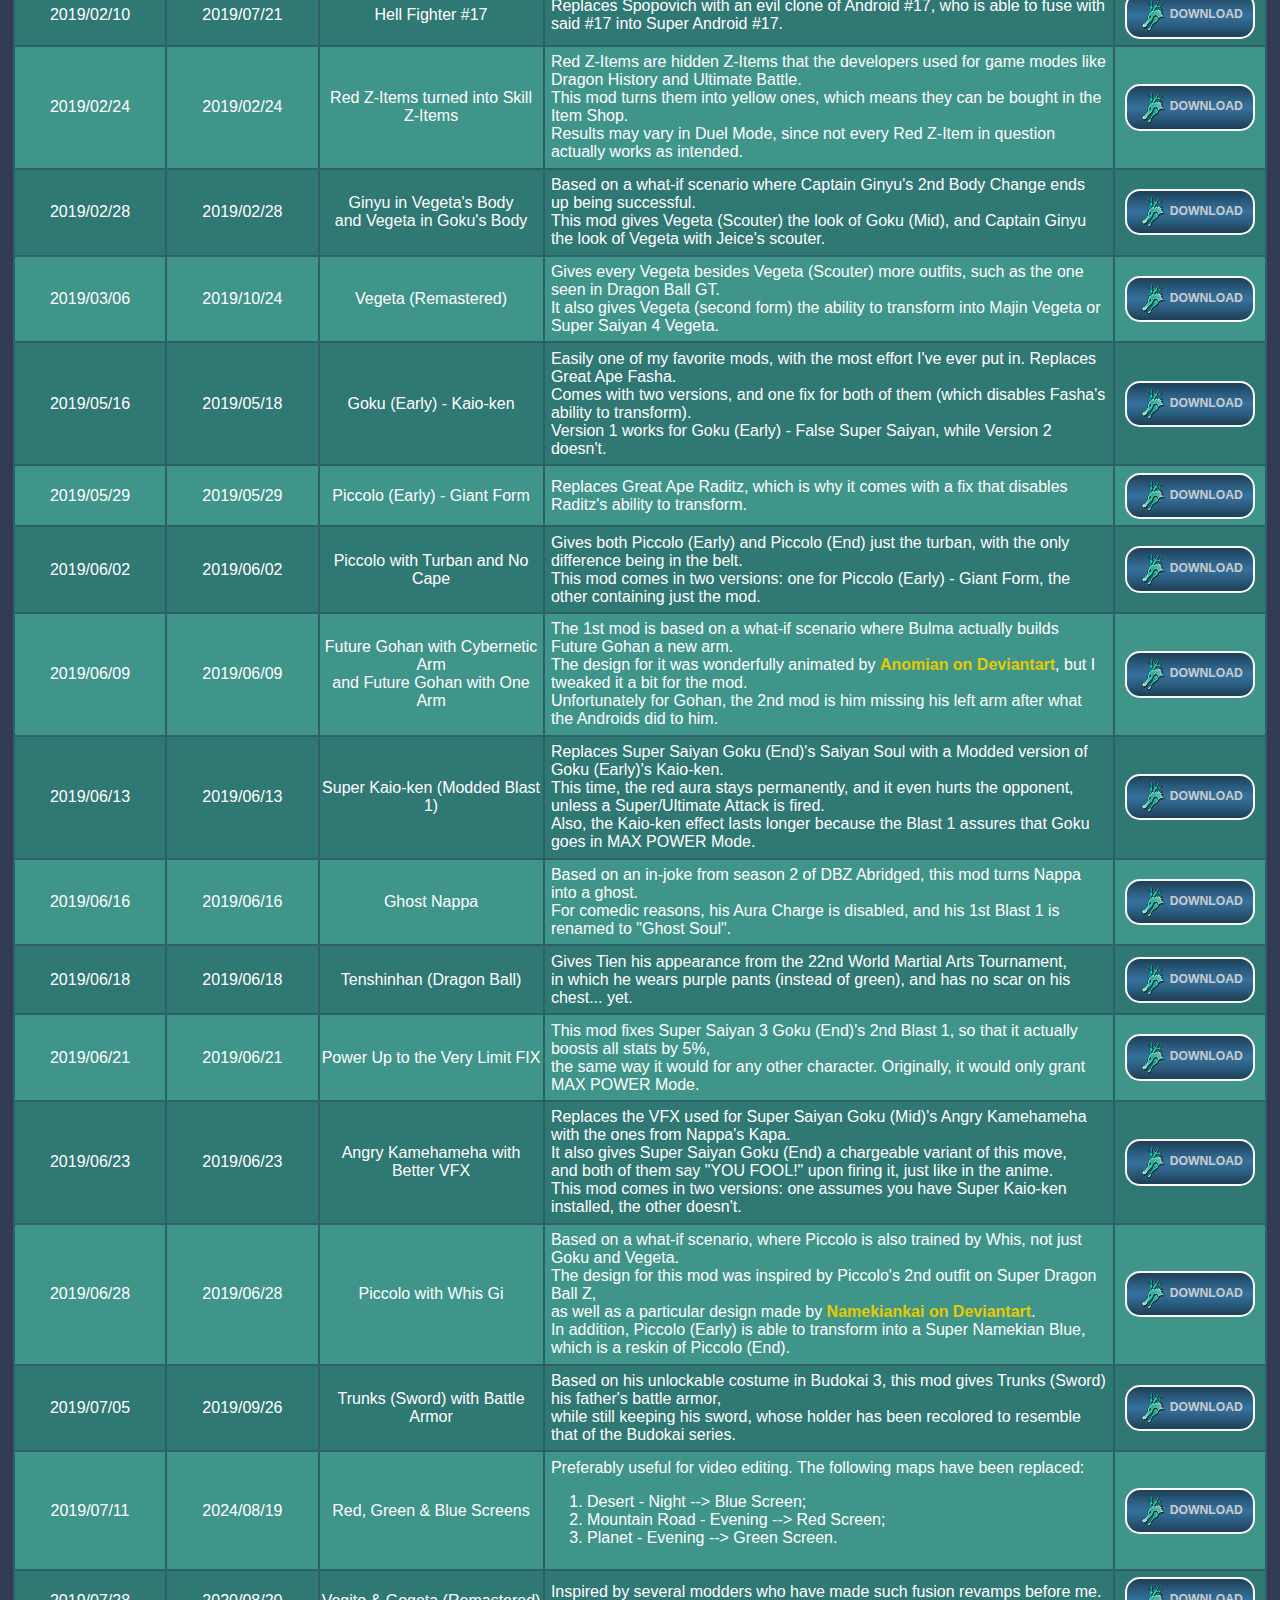
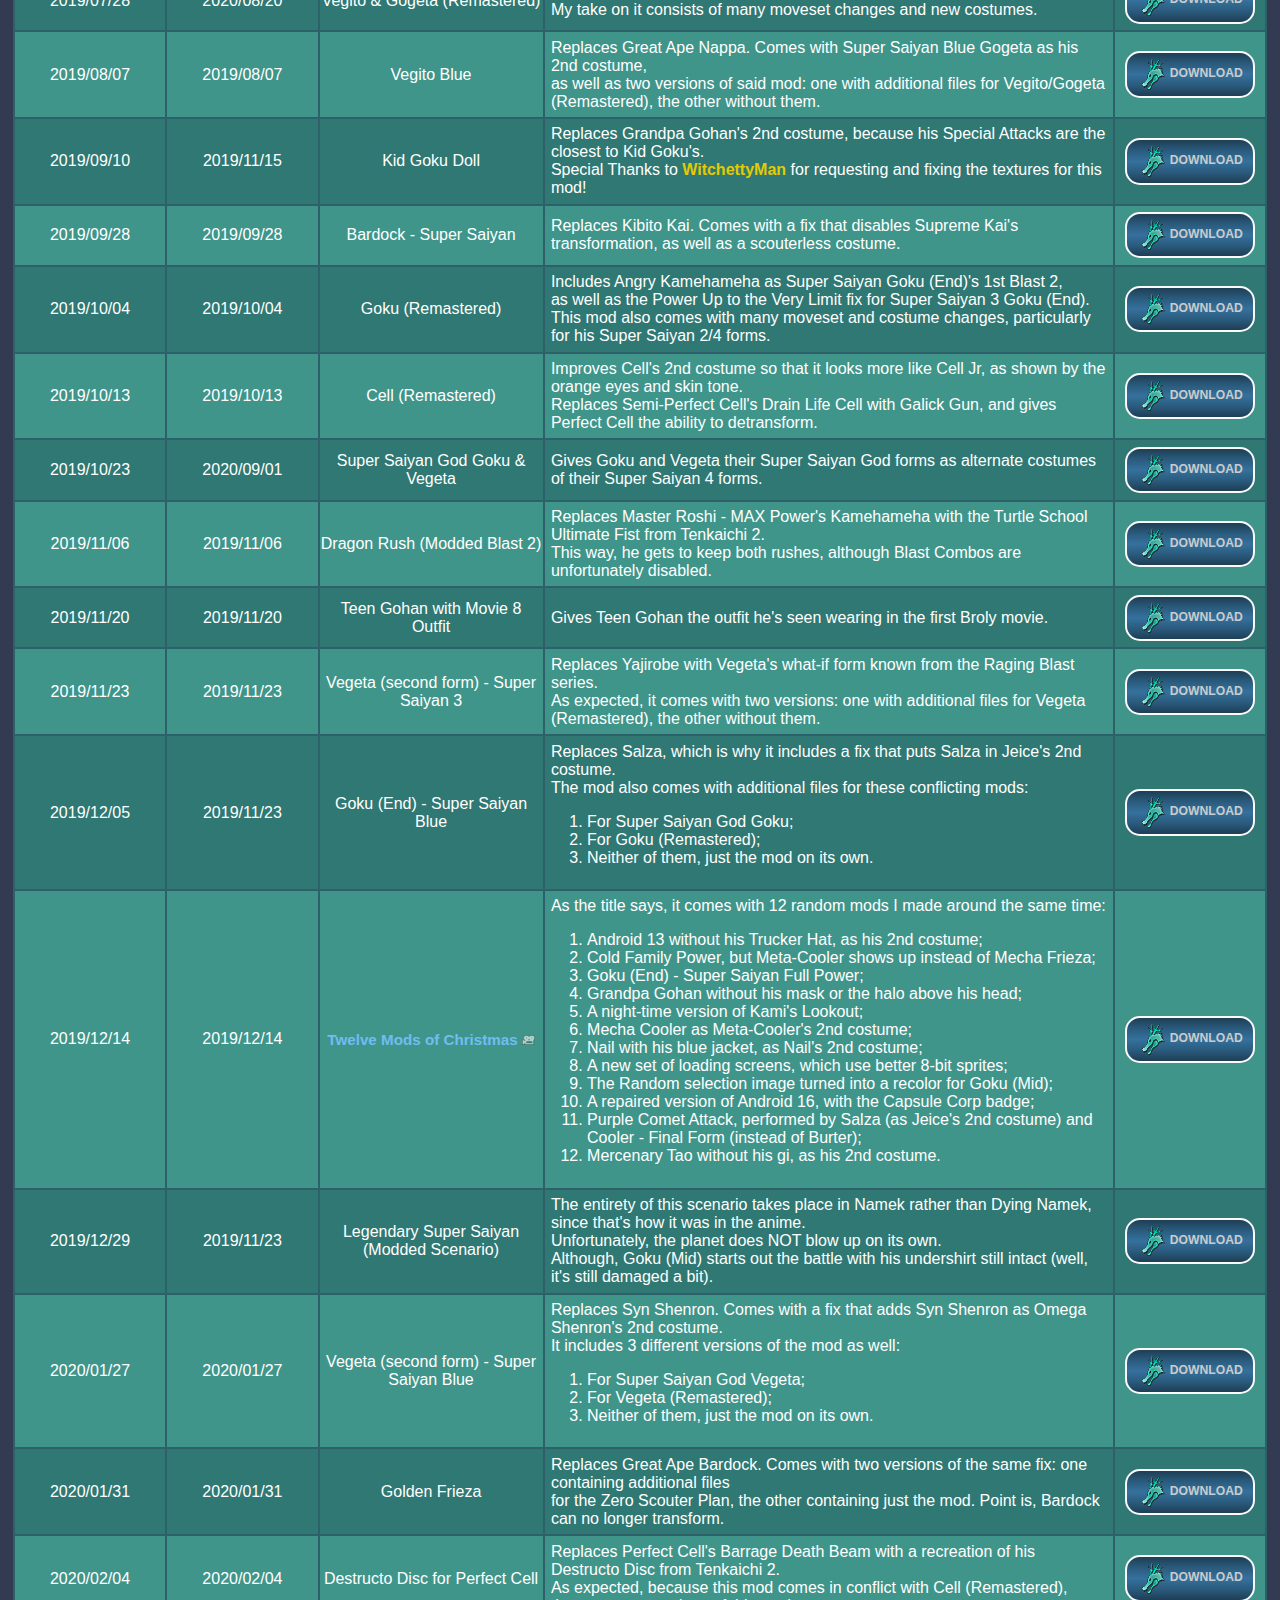
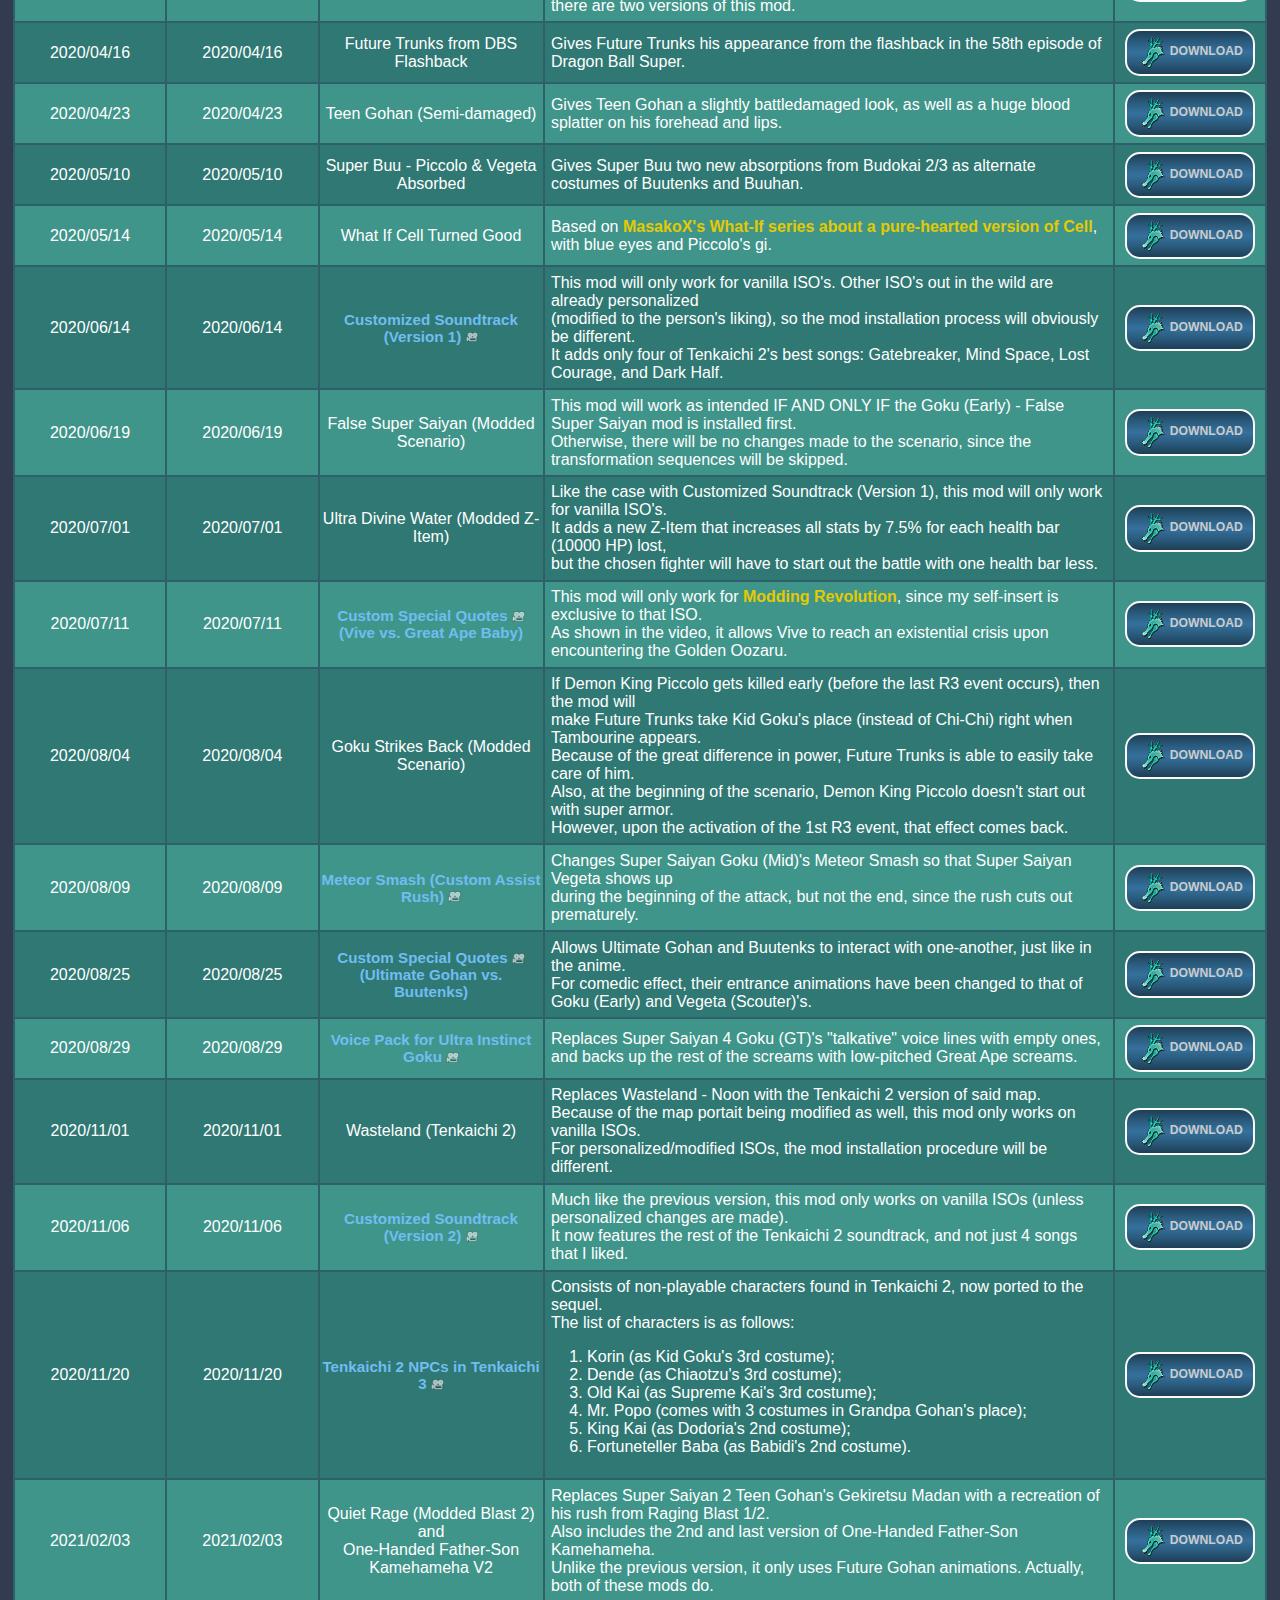
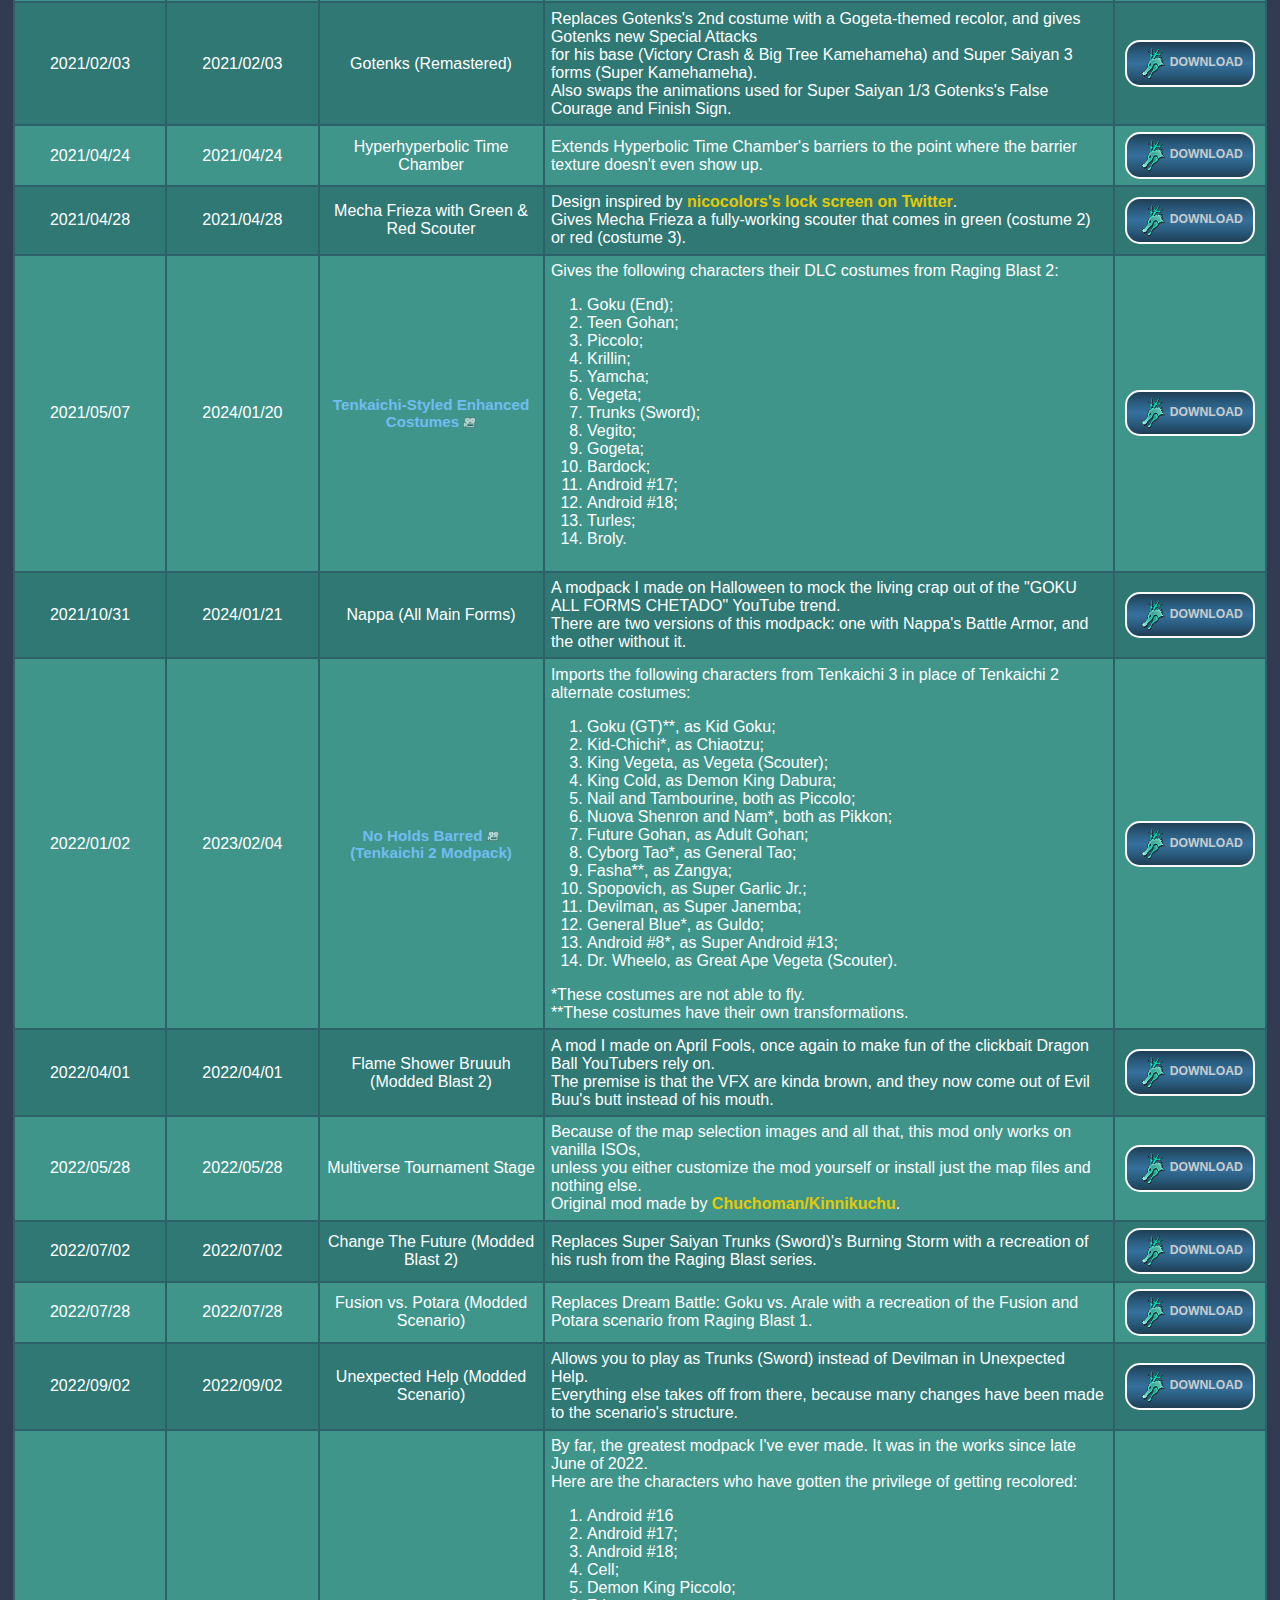
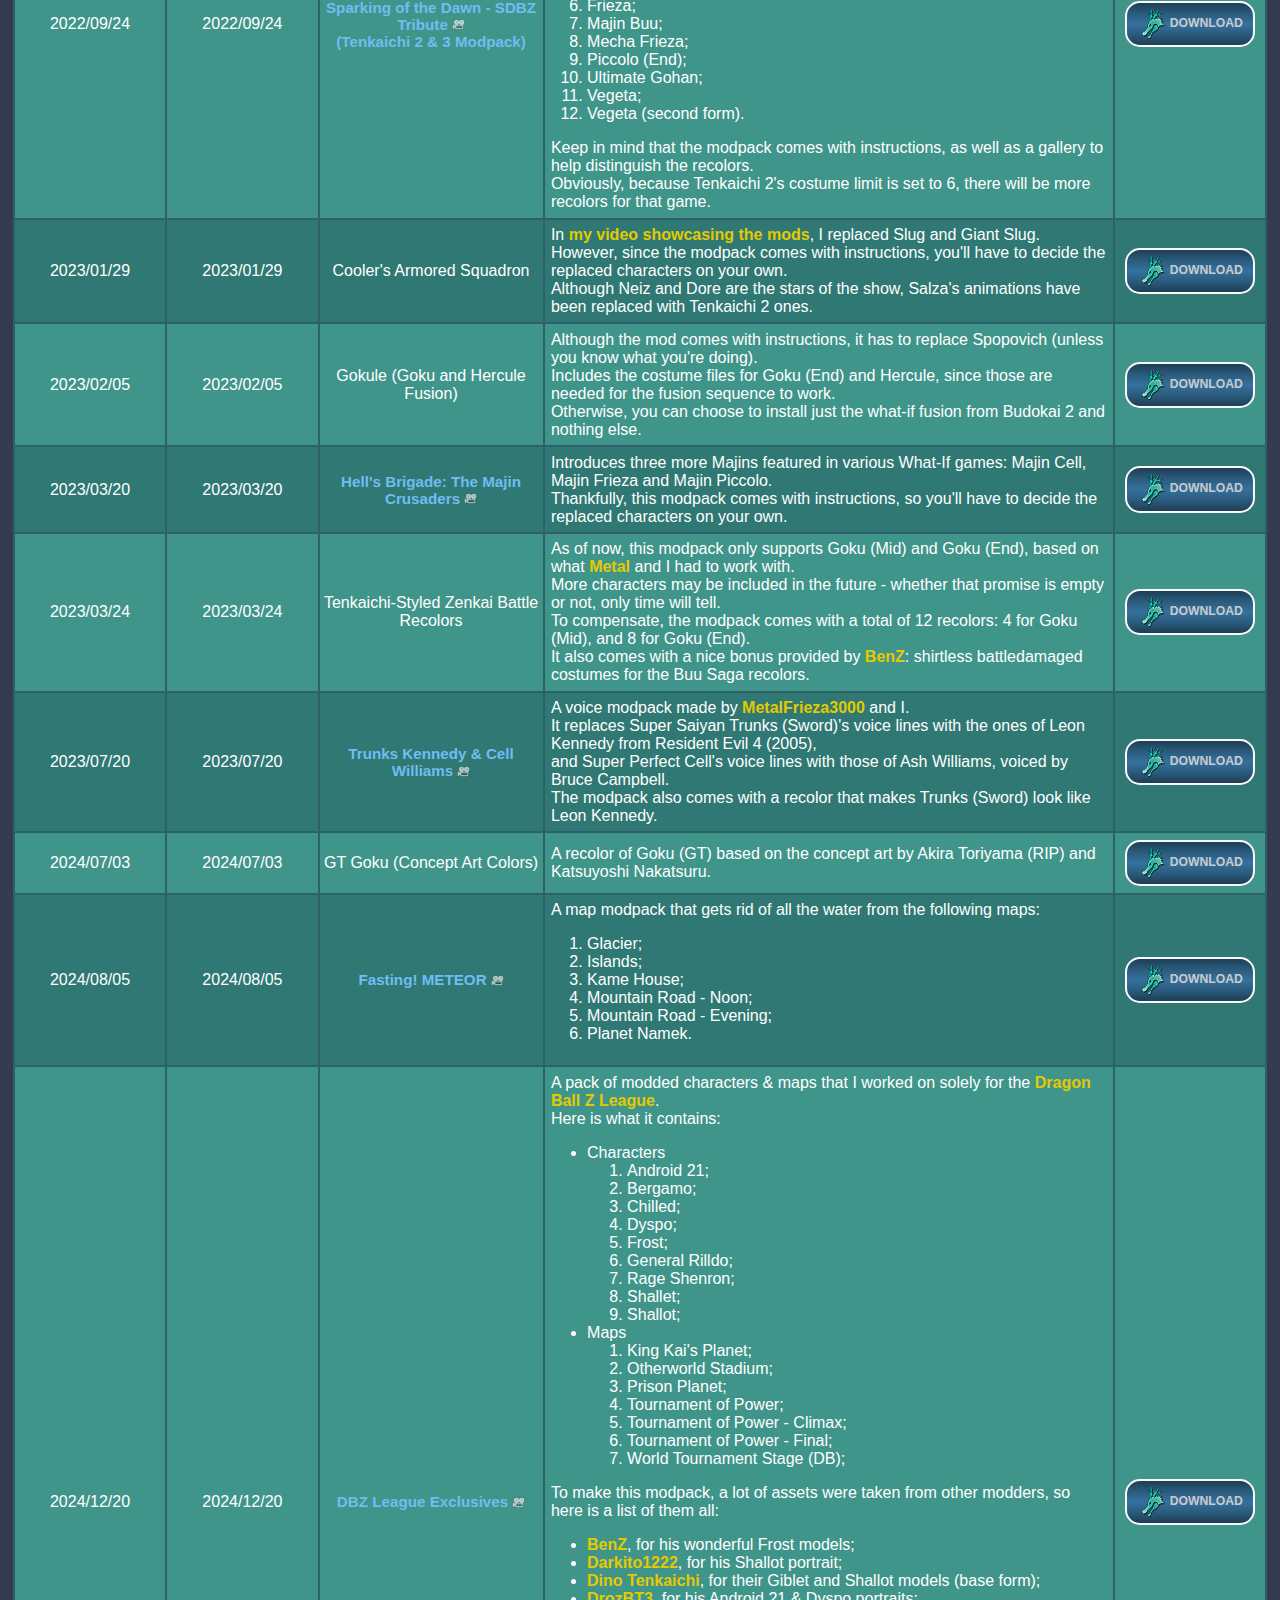
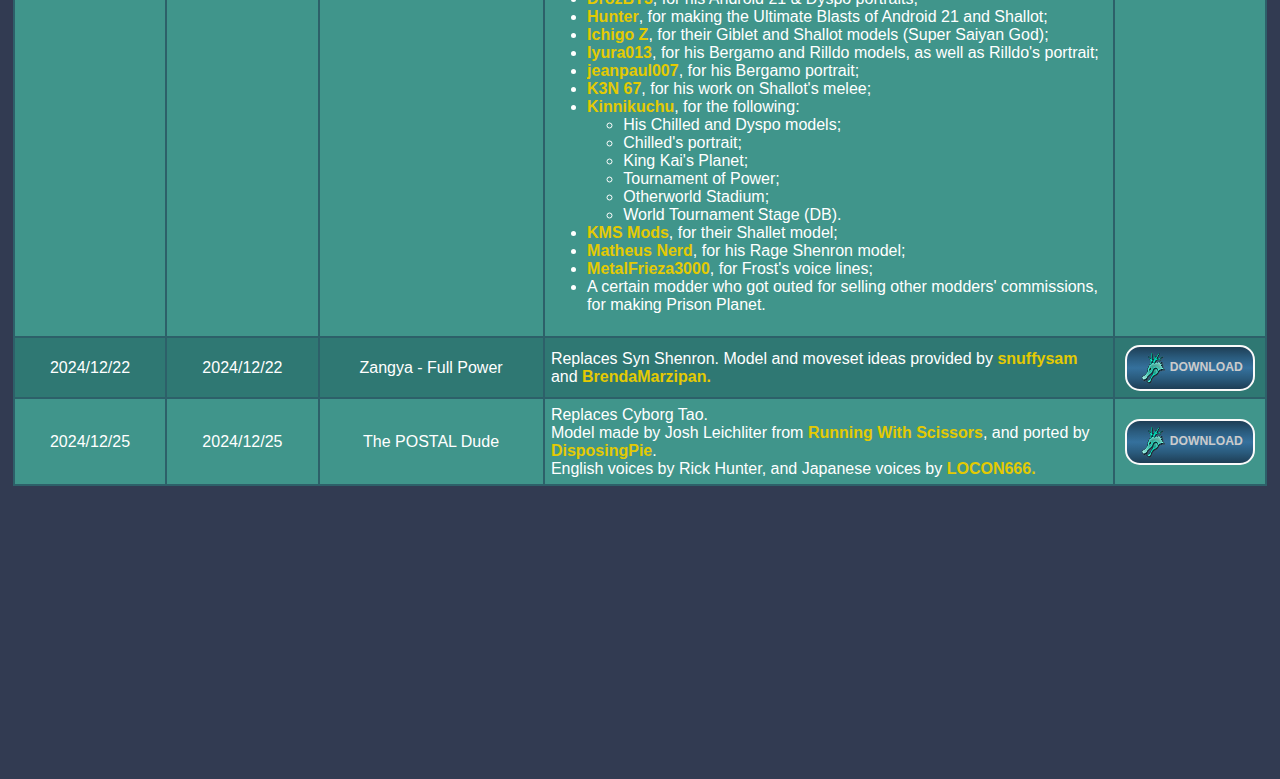
==== commit 68d866d3: "added The POSTAL Dude" ====
--- a/index.html
+++ b/index.html
@@ -1209,6 +1209,16 @@
 <td>Replaces Syn Shenron. Model and moveset ideas provided by <a href="https://www.youtube.com/@snuffysam">snuffysam</a> and <a href="https://www.youtube.com/channel/UC5plUcVIngY98VzTFdfZMFg">BrendaMarzipan.</a></td>
 <td><a target="_blank" href="https://mega.nz/file/SLASnQgC#sZbj3u0lmlIJ8KCAT6cpjwRKpt8y9BP42ubGdfSVlgA"><img class="shenron" src="img\index\download.png" alt="DL">DOWNLOAD</a></td>
 </tr>
+<tr>
+<td>2024/12/25</td>
+<td>2024/12/25</td>
+<td class="tooltip">
+The POSTAL Dude<br>
+<div class="tooltip-content"><img class="preview" src="img/mod-prevs/prev-72.png" alt="The POSTAL Dude"></div>
+</td>
+<td>Replaces Cyborg Tao.<br>Model made by Josh Leichliter from <a href="https://runningwithscissors.com/">Running With Scissors</a>, and ported by <a href="https://www.youtube.com/@JawBone_R">DisposingPie</a>.<br>English voices by Rick Hunter, and Japanese voices by <a href="https://steamcommunity.com/sharedfiles/filedetails/?id=864199330">LOCON666.</a></td>
+<td><a target="_blank" href="https://mega.nz/file/uSQ0RIZR#wvVu5mn-MreCqgbU2u8o7bKT2SUMBhZbDbs1JqWyfBQ"><img class="shenron" src="img\index\download.png" alt="DL">DOWNLOAD</a></td>
+</tr>
 </tbody>
 </table>
 <!-- load sortable and searchable/filter table scripts, courtesy of w3schools !-->
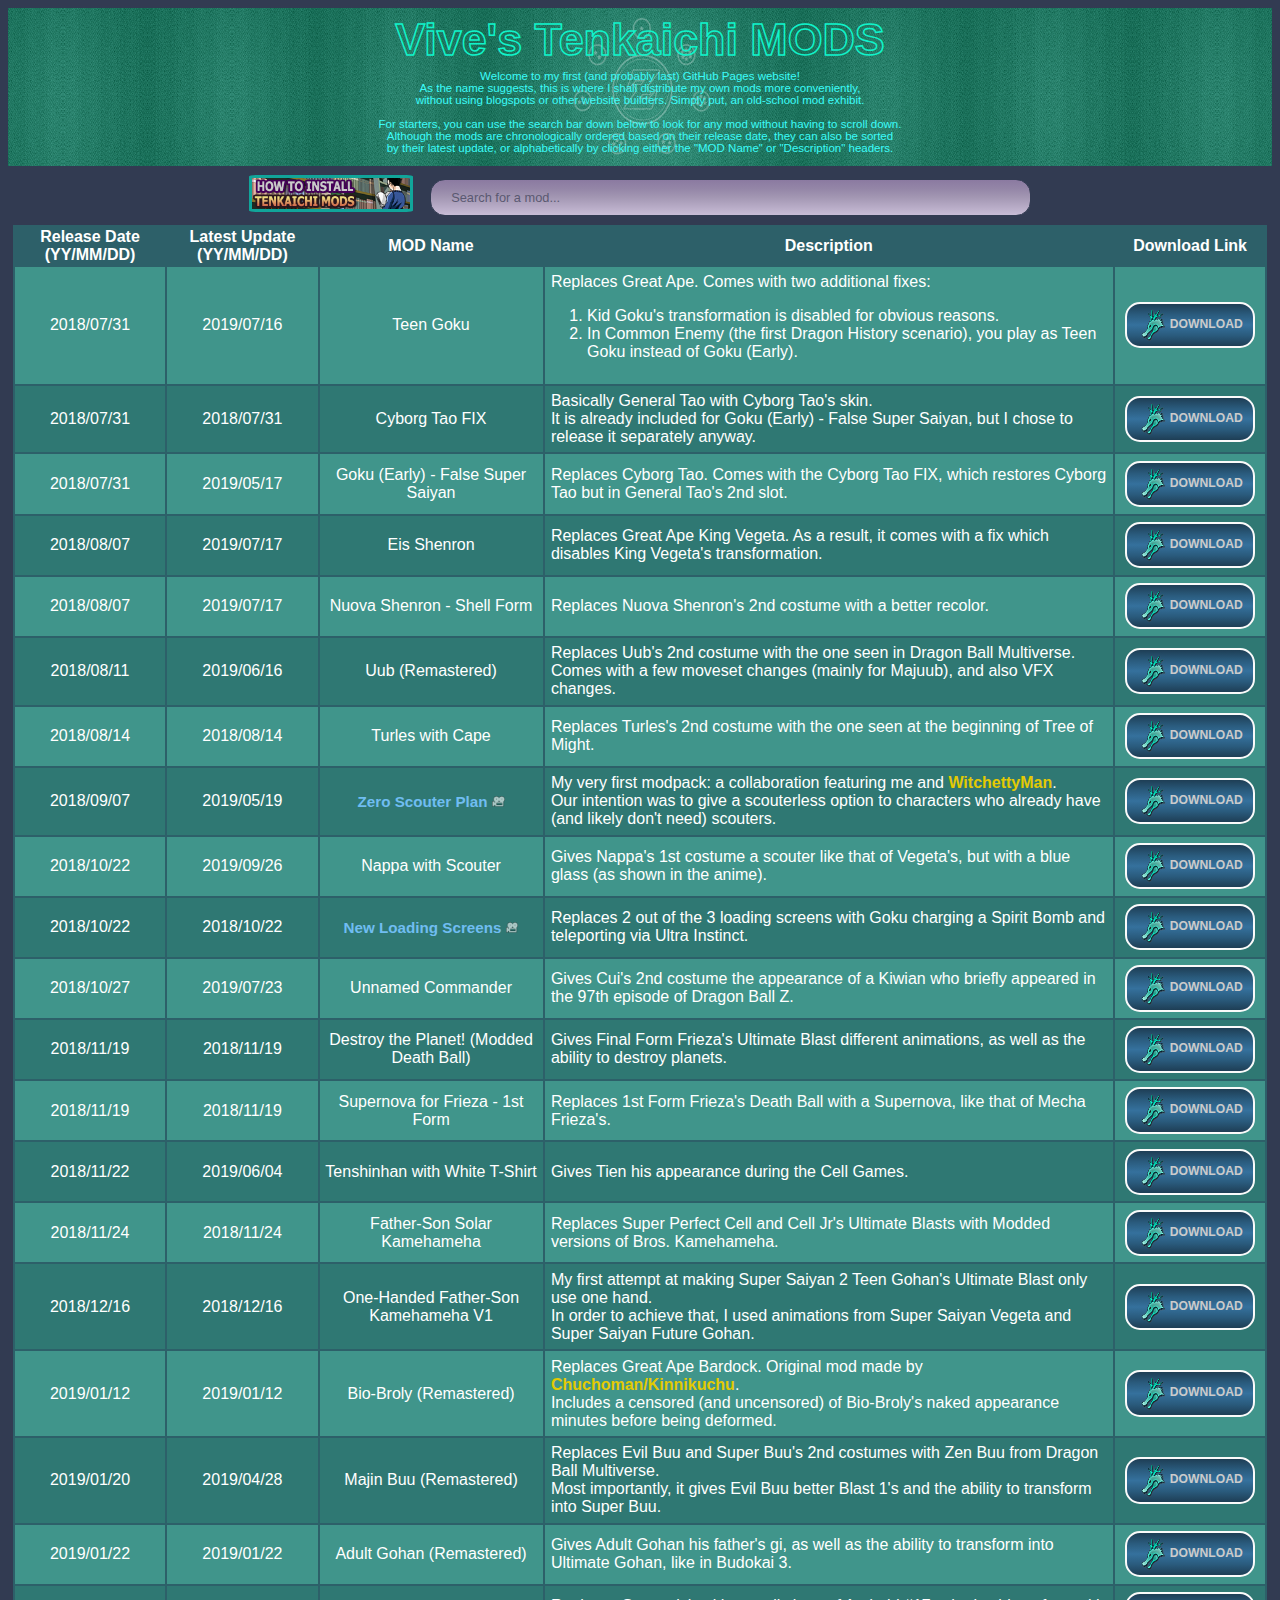
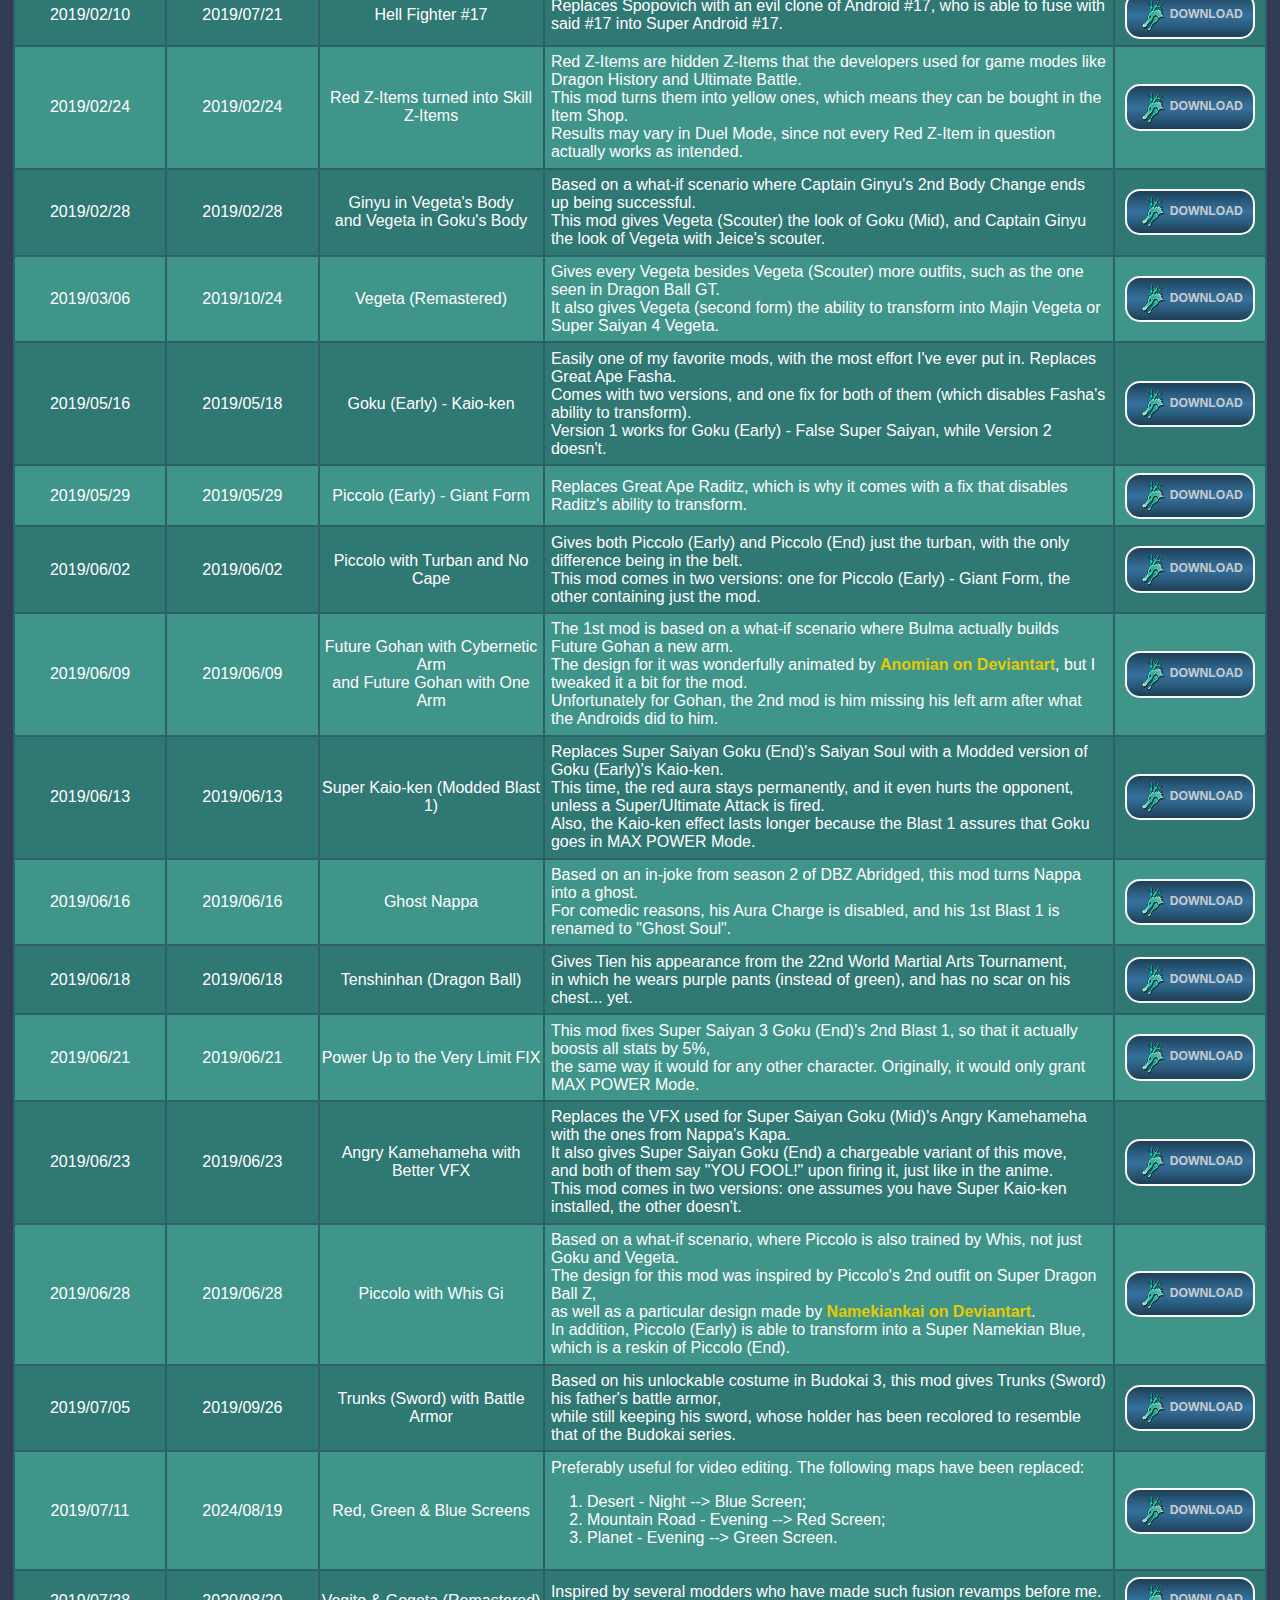
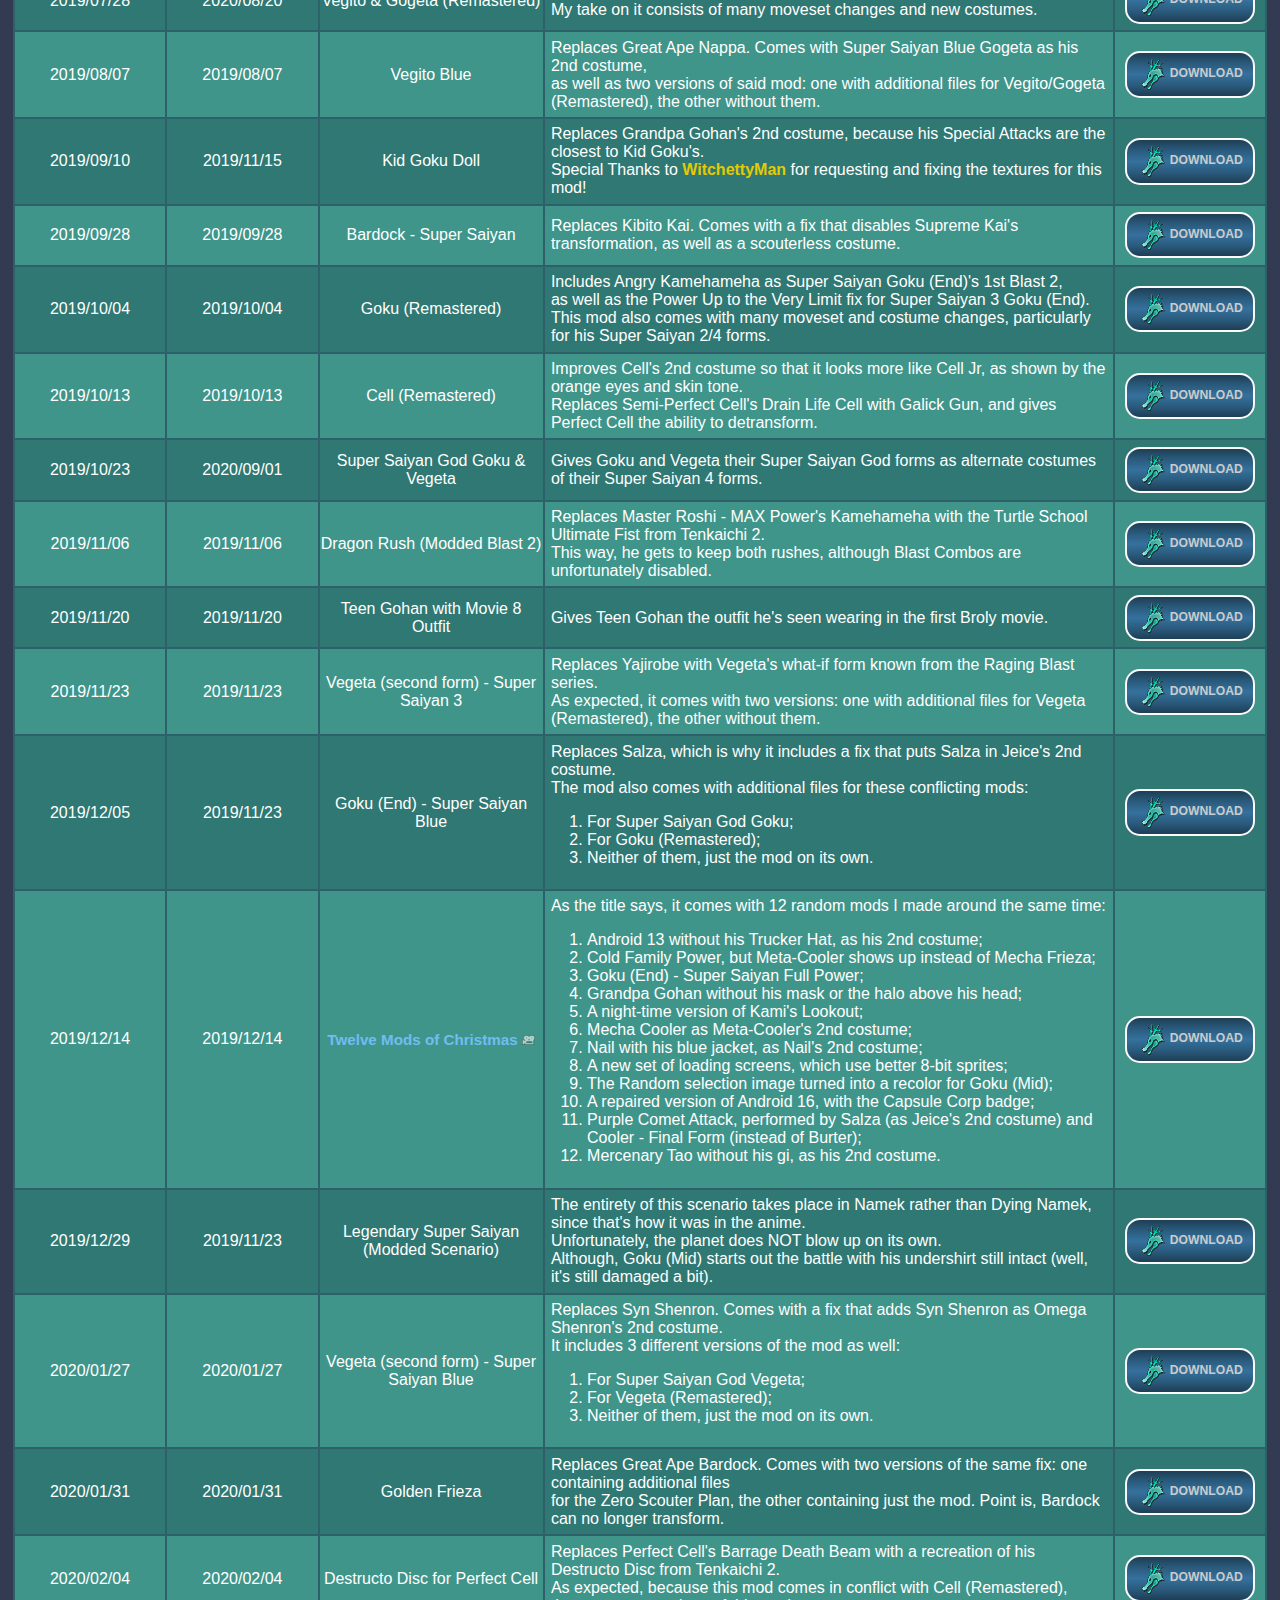
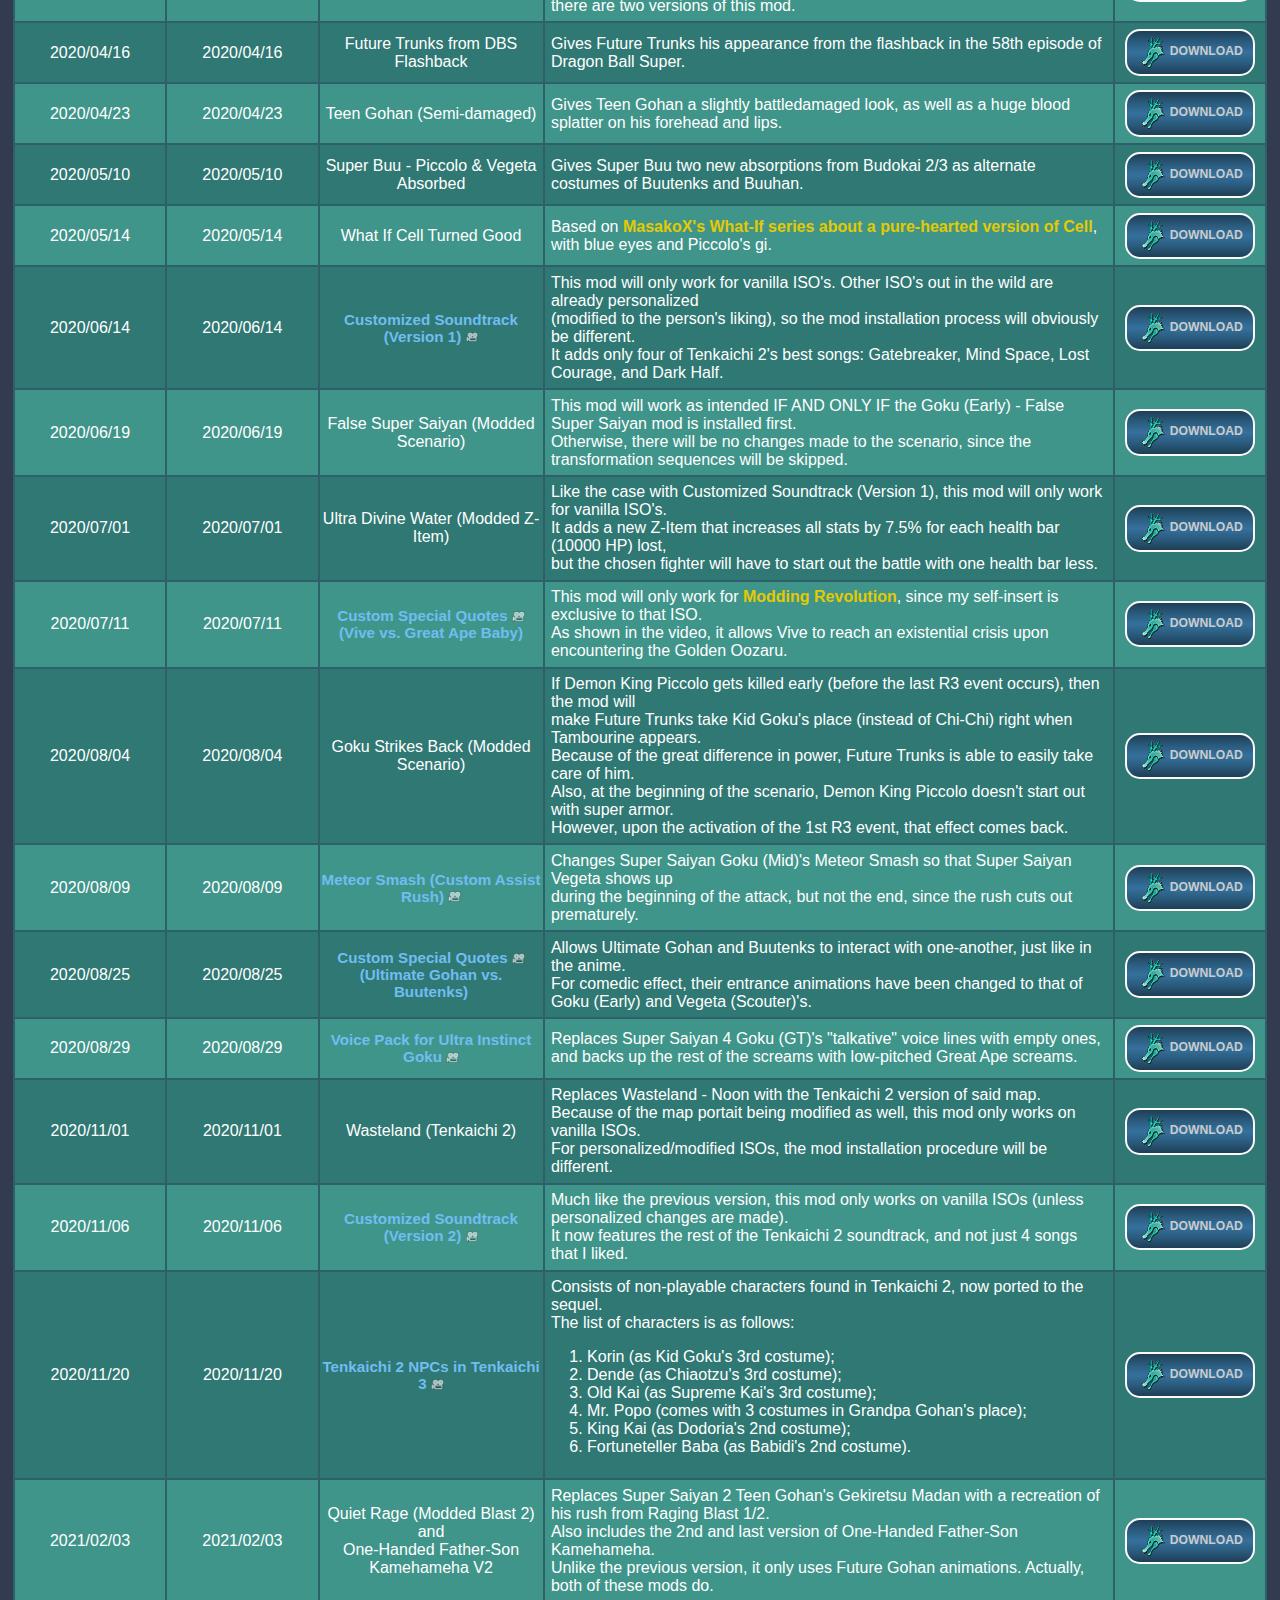
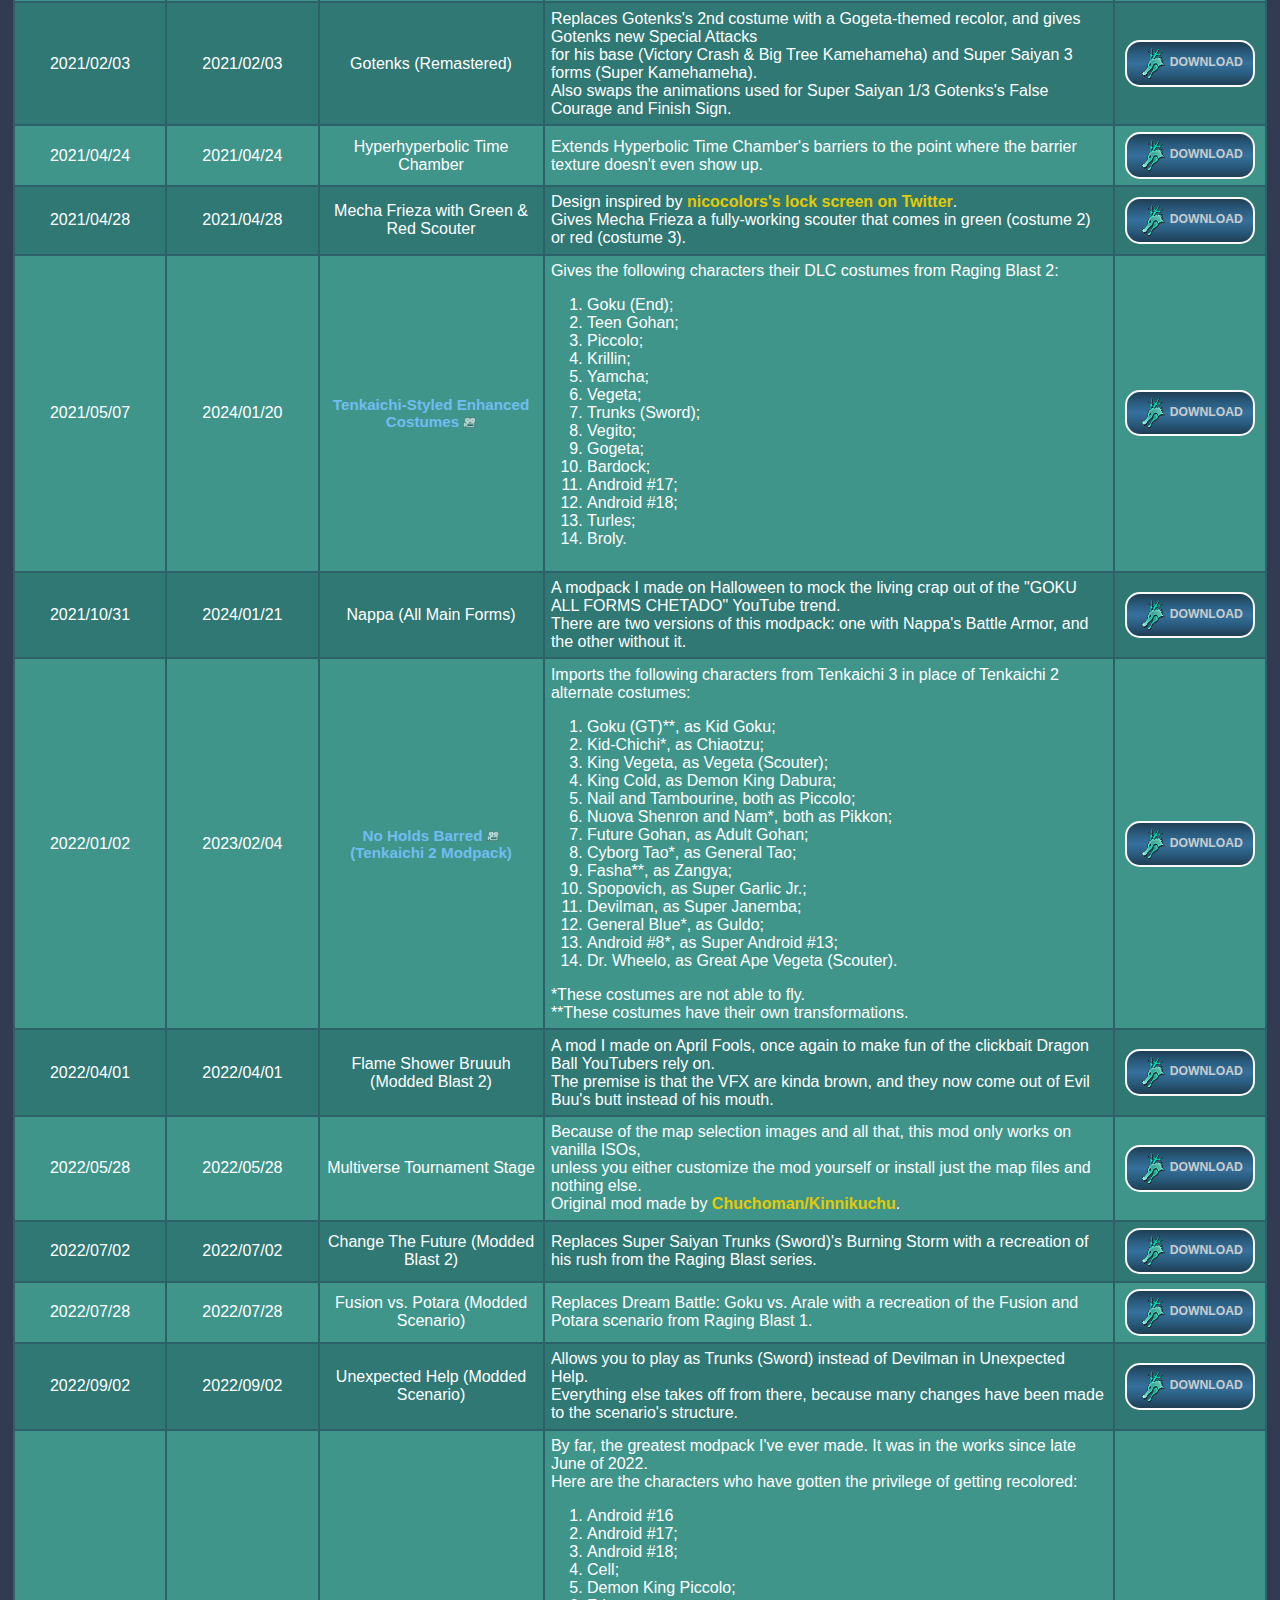
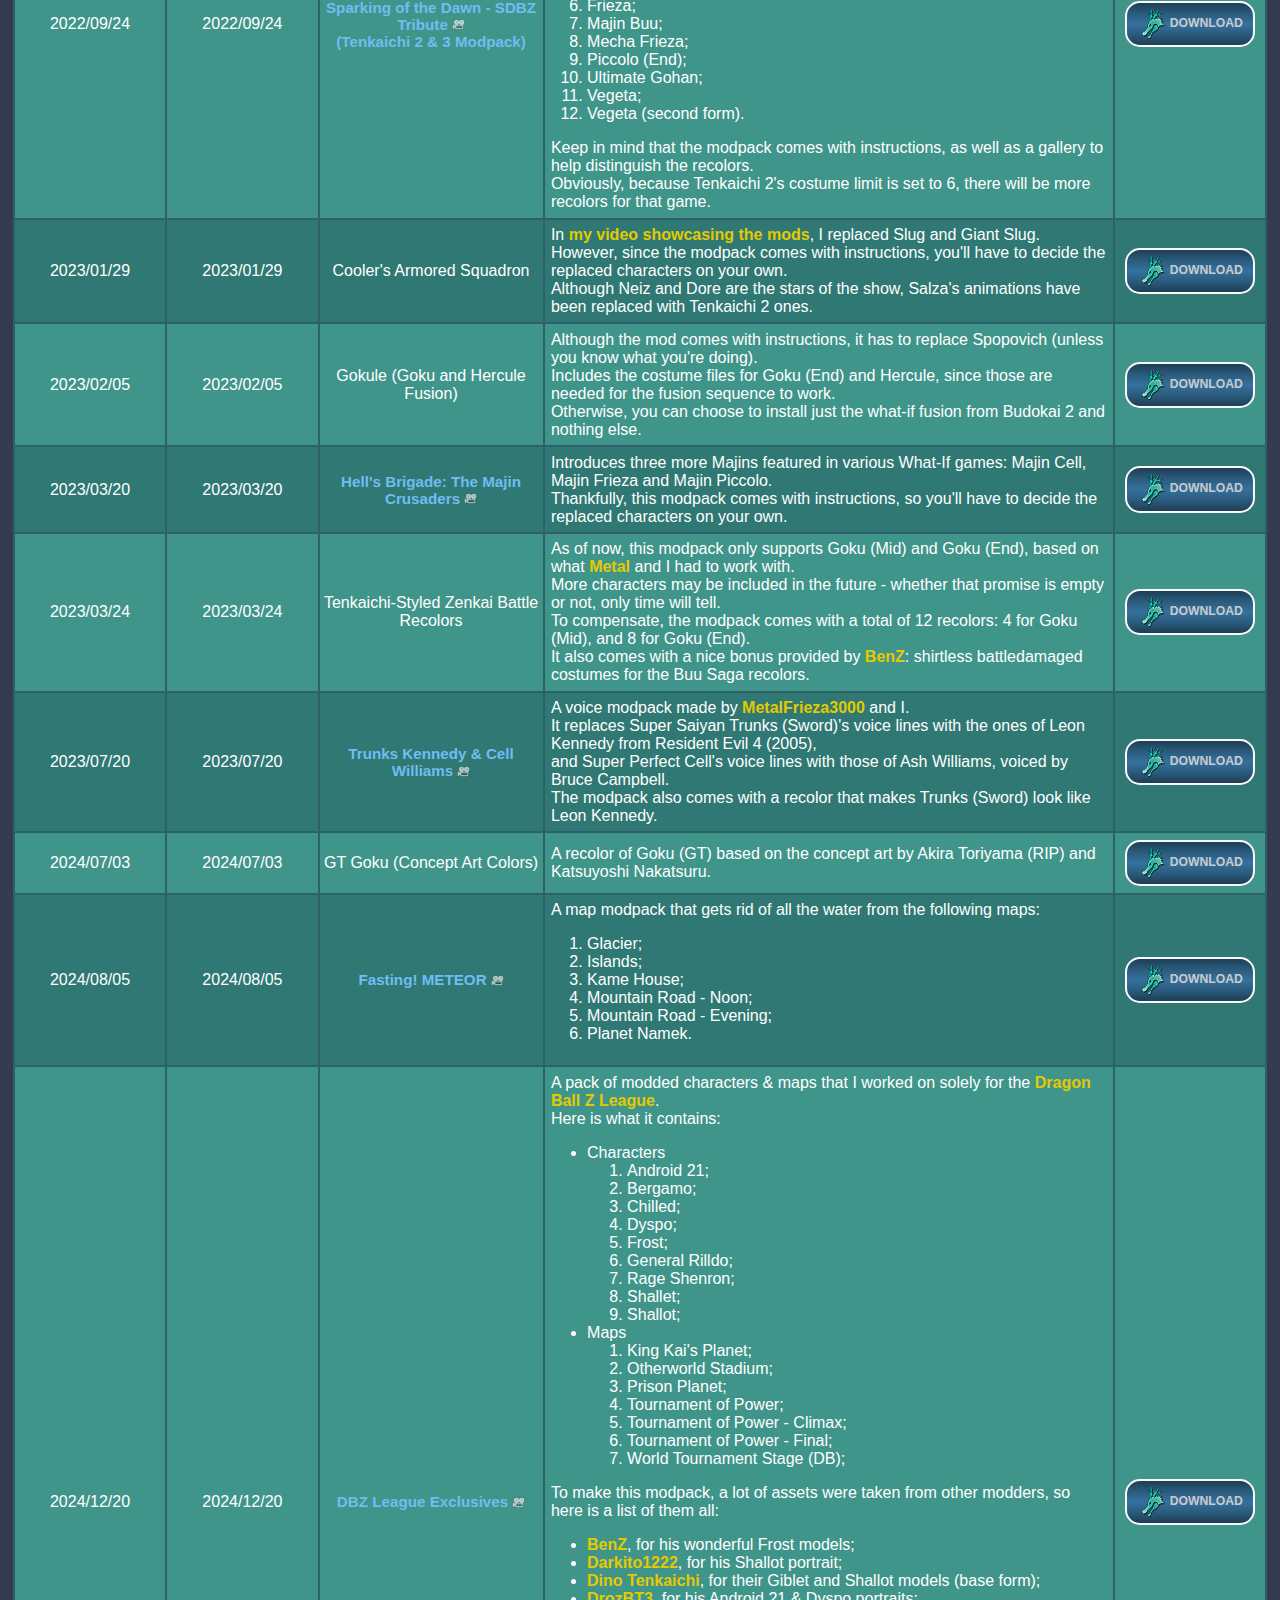
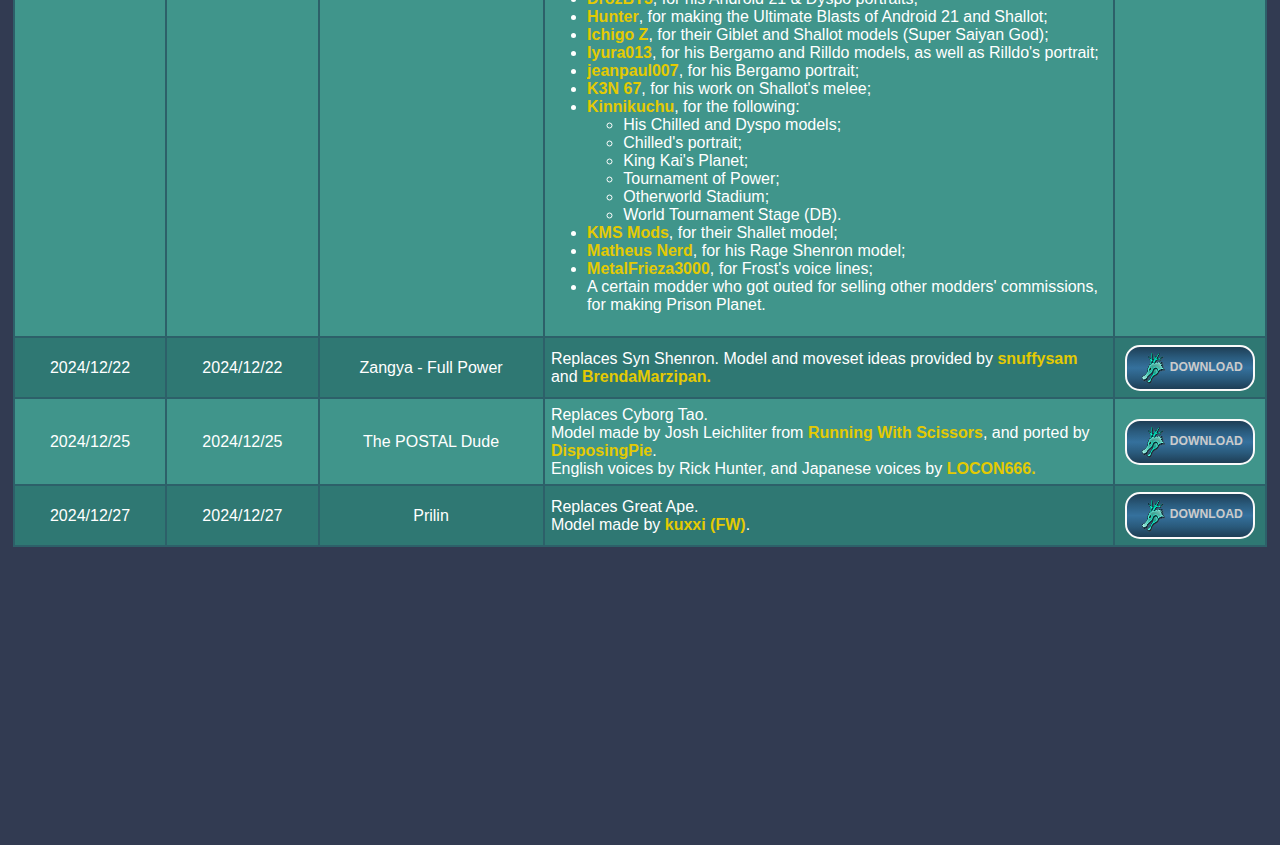
==== commit 3764f316: "added Prilin" ====
--- a/index.html
+++ b/index.html
@@ -1219,6 +1219,16 @@
 <td>Replaces Cyborg Tao.<br>Model made by Josh Leichliter from <a href="https://runningwithscissors.com/">Running With Scissors</a>, and ported by <a href="https://www.youtube.com/@JawBone_R">DisposingPie</a>.<br>English voices by Rick Hunter, and Japanese voices by <a href="https://steamcommunity.com/sharedfiles/filedetails/?id=864199330">LOCON666.</a></td>
 <td><a target="_blank" href="https://mega.nz/file/uSQ0RIZR#wvVu5mn-MreCqgbU2u8o7bKT2SUMBhZbDbs1JqWyfBQ"><img class="shenron" src="img\index\download.png" alt="DL">DOWNLOAD</a></td>
 </tr>
+<tr>
+<td>2024/12/27</td>
+<td>2024/12/27</td>
+<td class="tooltip">
+Prilin<br>
+<div class="tooltip-content"><img class="preview" src="img/mod-prevs/prev-73.png" alt="Prilin"></div>
+</td>
+<td>Replaces Great Ape.<br>Model made by <a href="https://www.youtube.com/@kuxxi.">kuxxi (FW)</a>.</td>
+<td><a target="_blank" href="https://mega.nz/file/bT4lVKZJ#q1eO5jyejCfpq_4qR4pgswzE4pZcUvGwRbti22RZqOQ"><img class="shenron" src="img\index\download.png" alt="DL">DOWNLOAD</a></td>
+</tr>
 </tbody>
 </table>
 <!-- load sortable and searchable/filter table scripts, courtesy of w3schools !-->
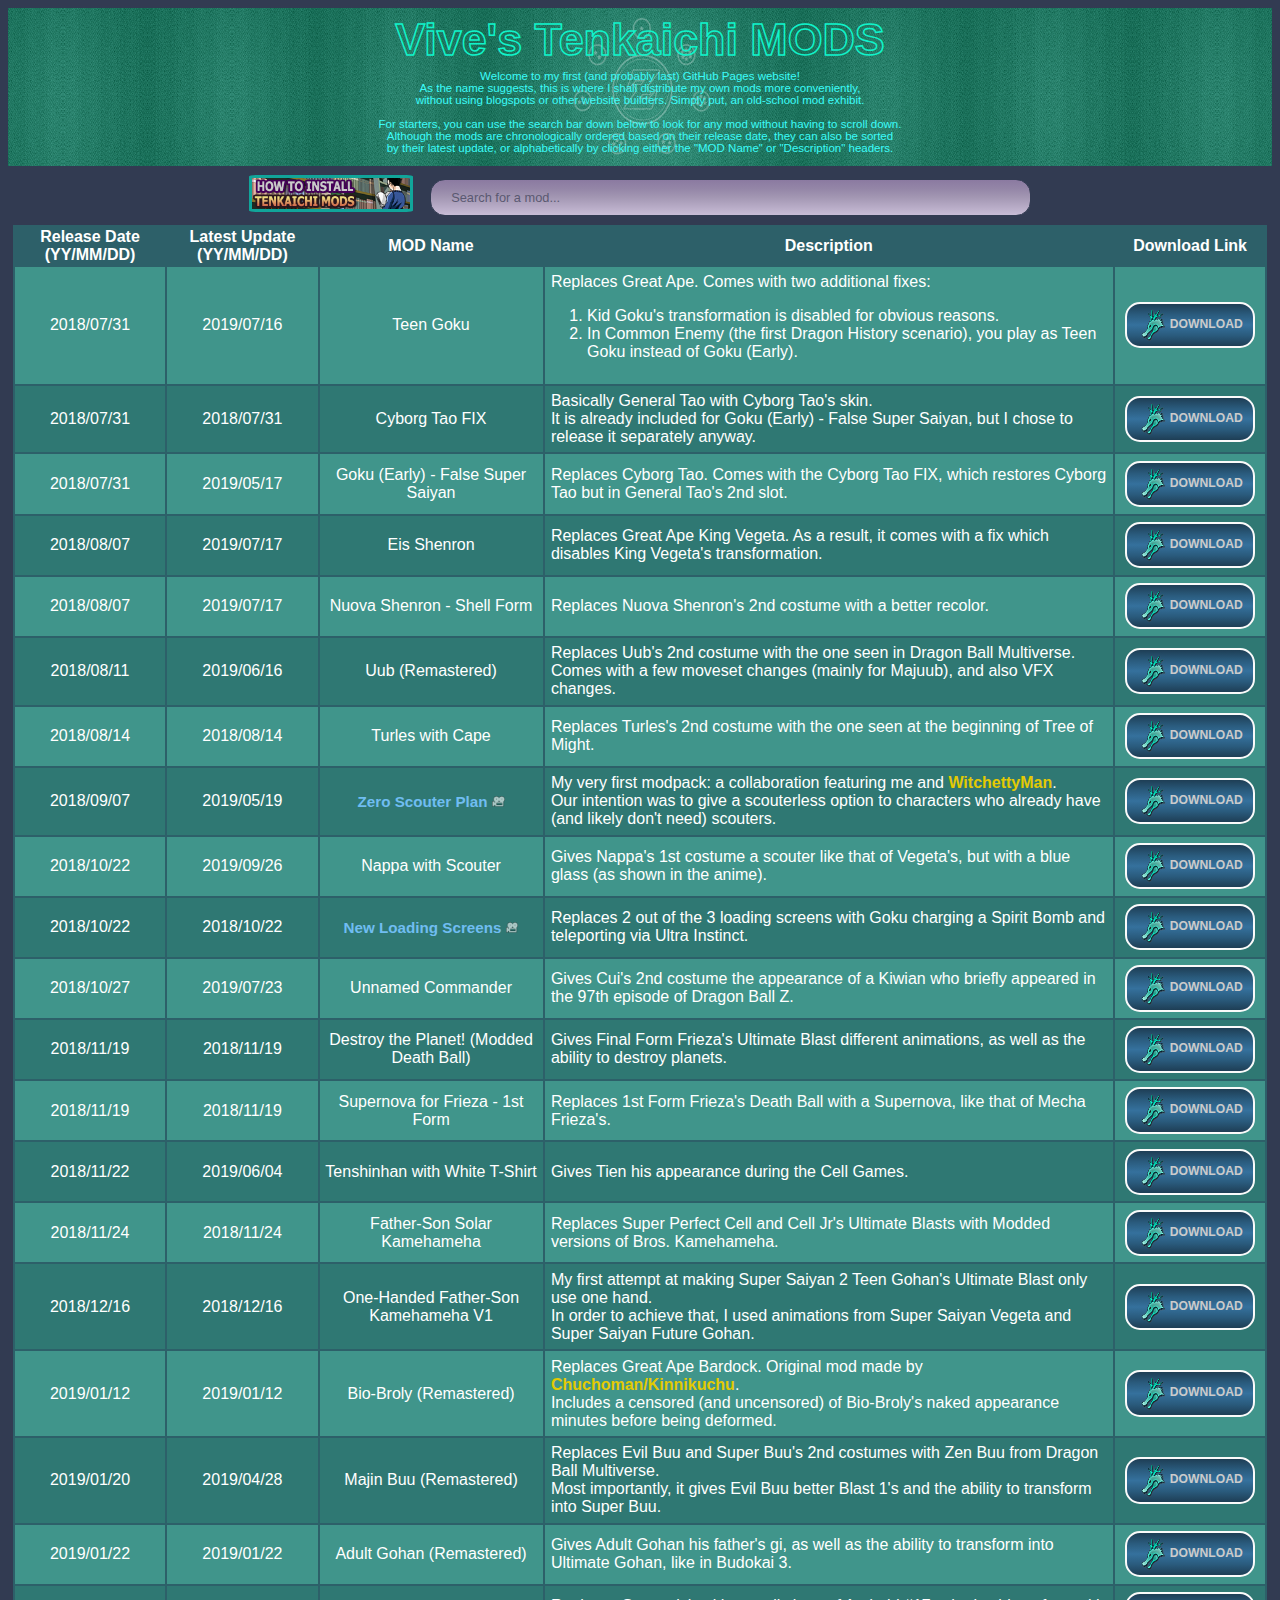
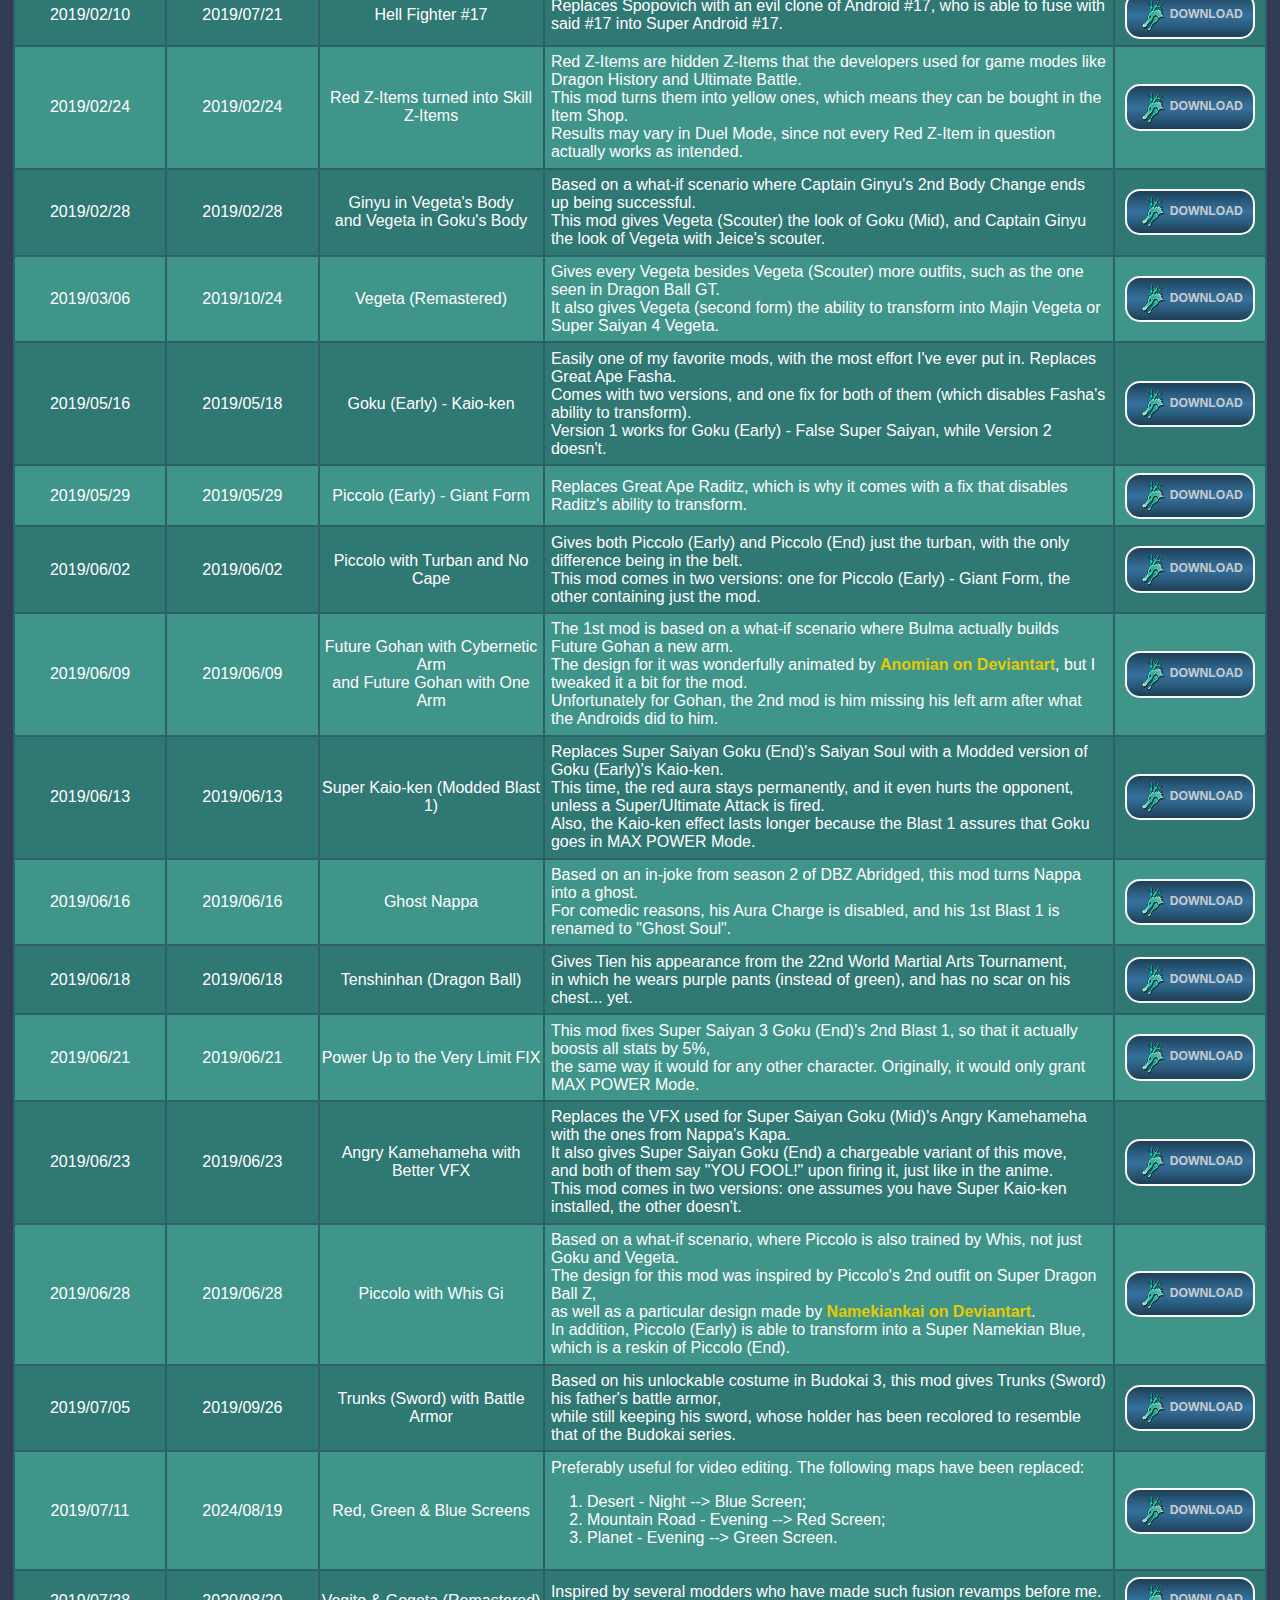
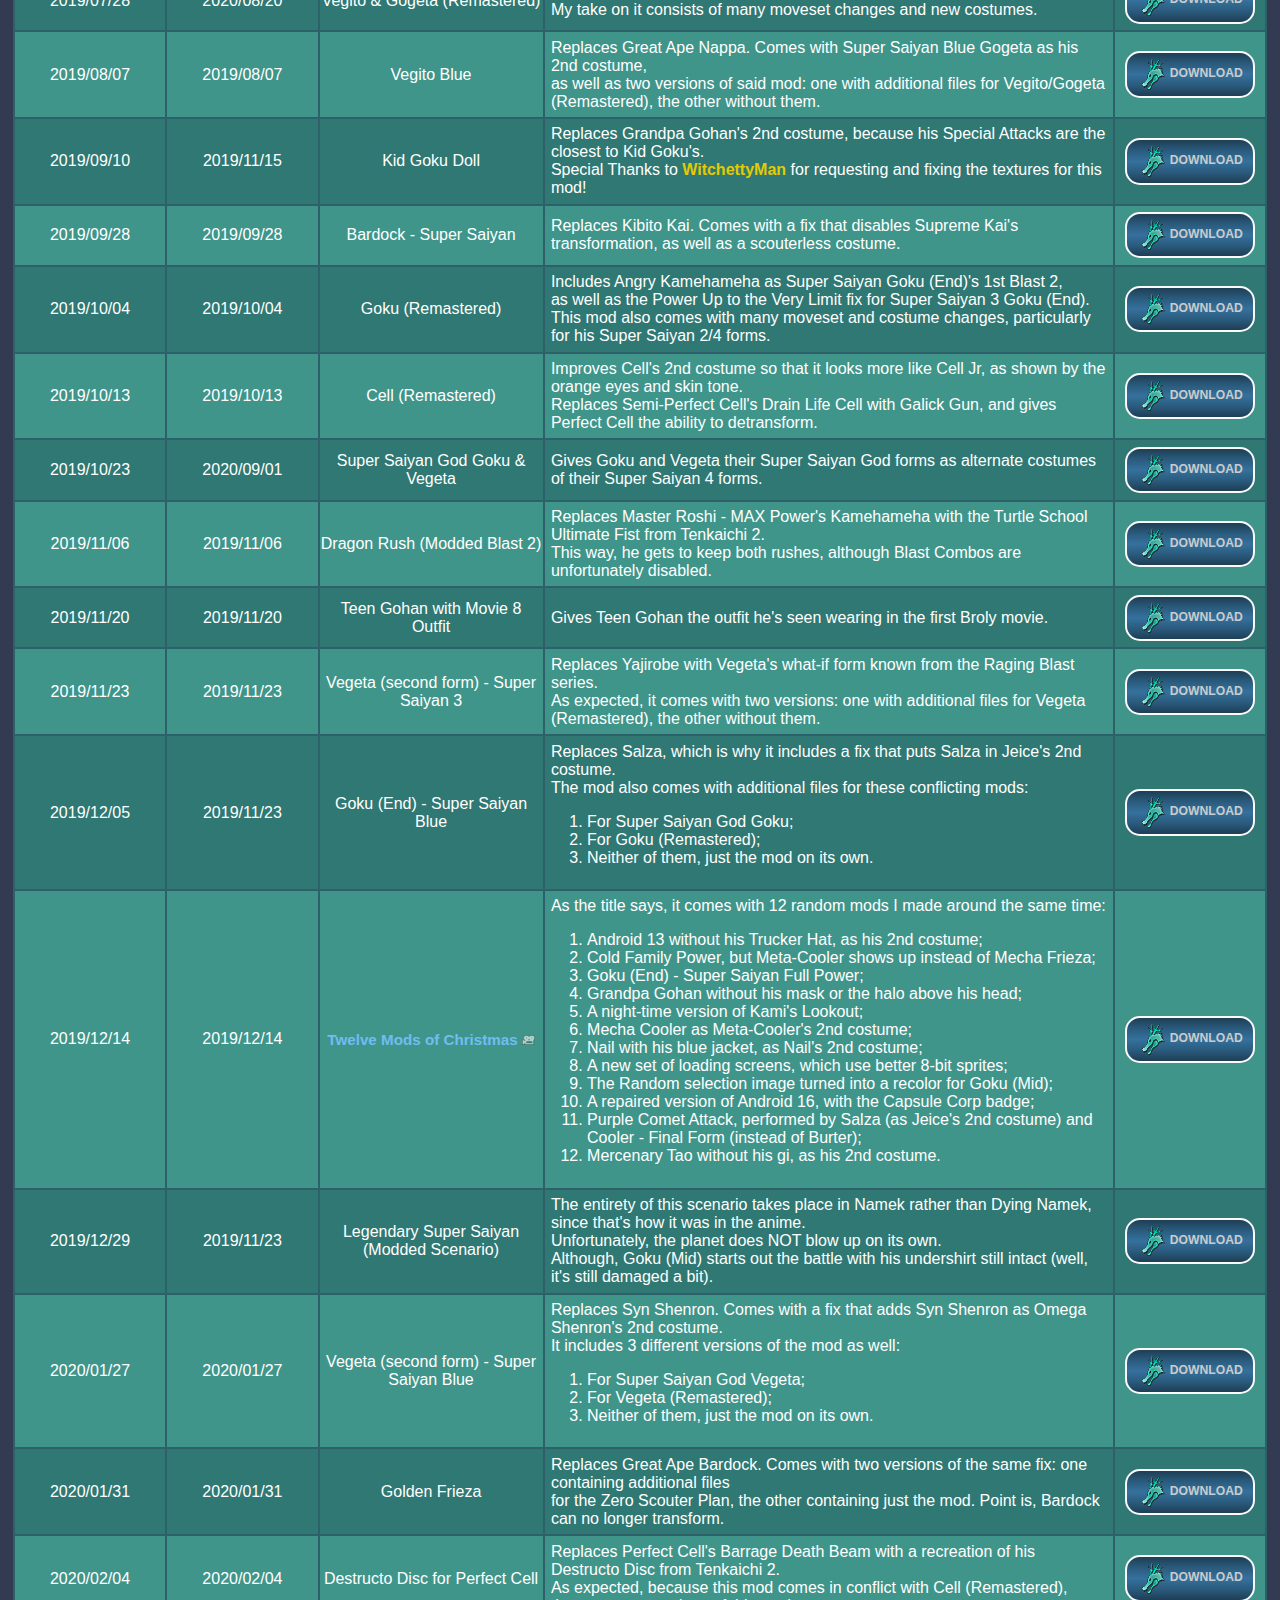
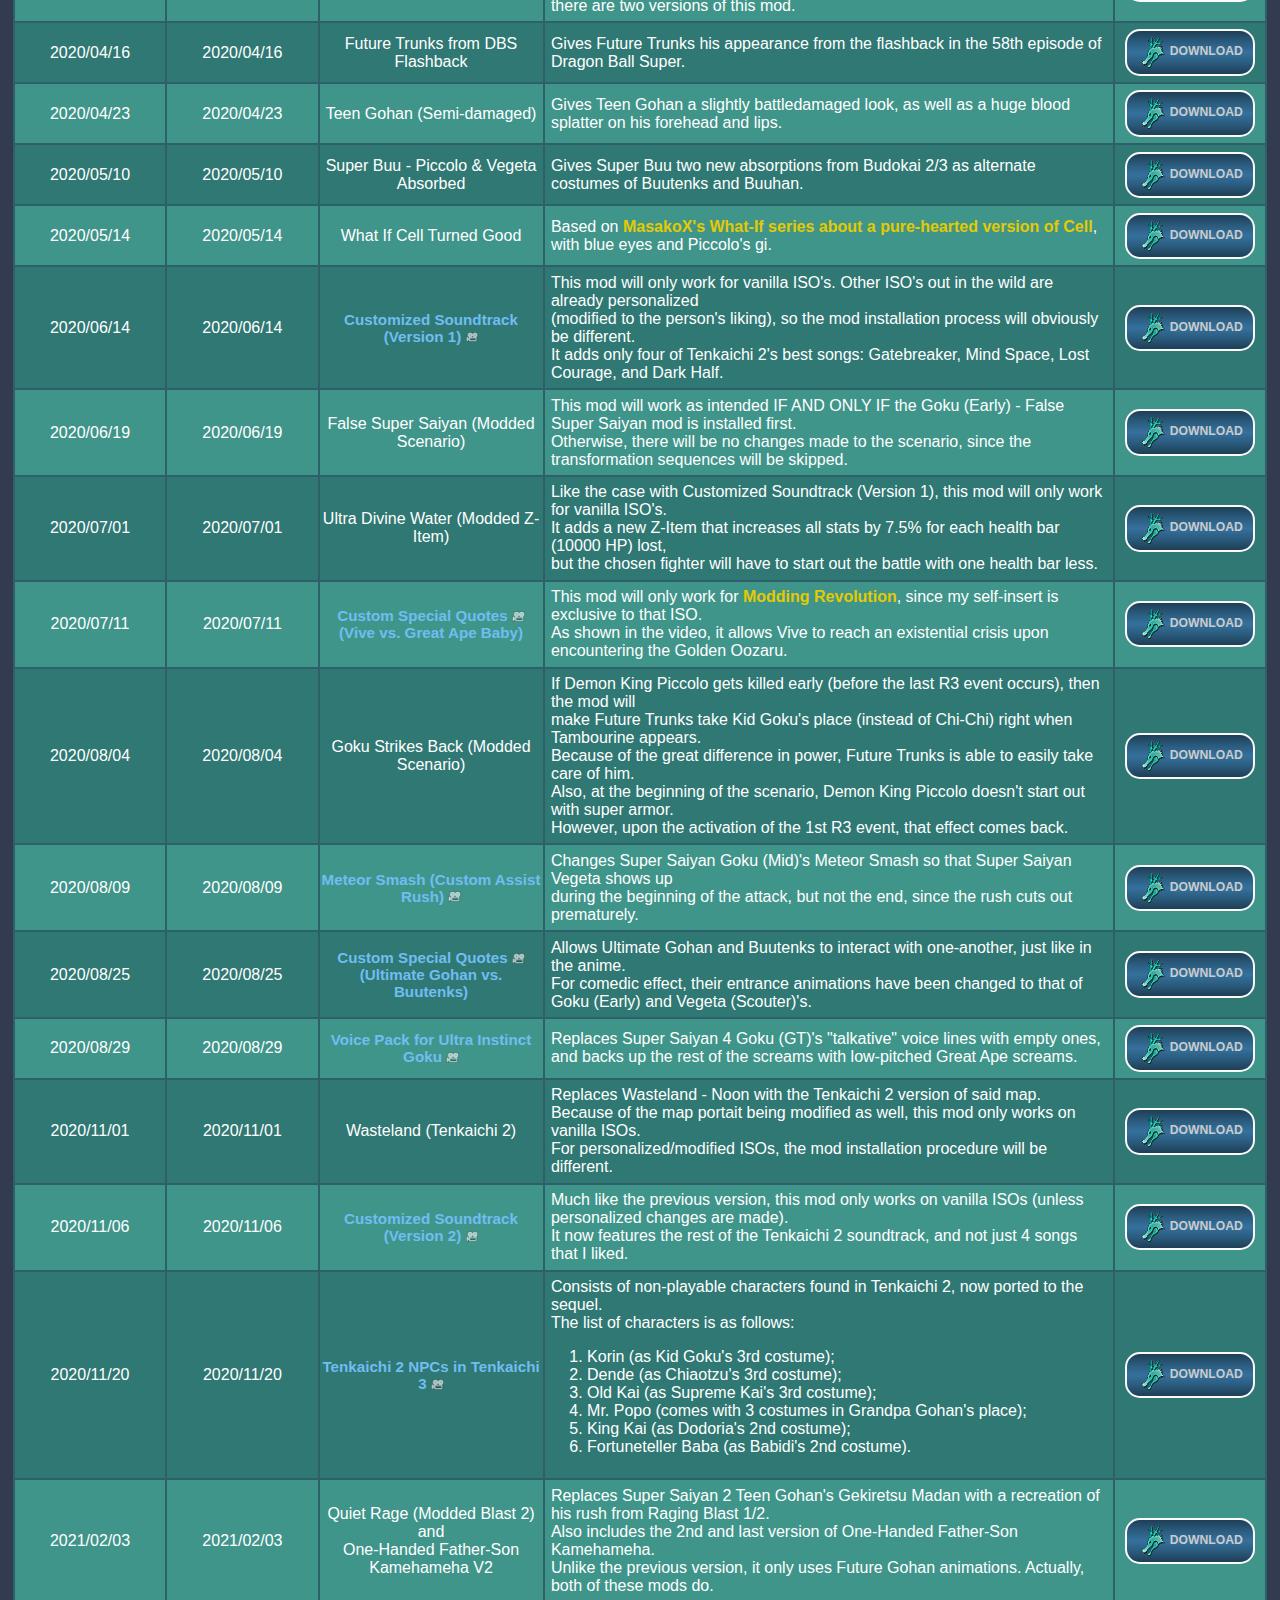
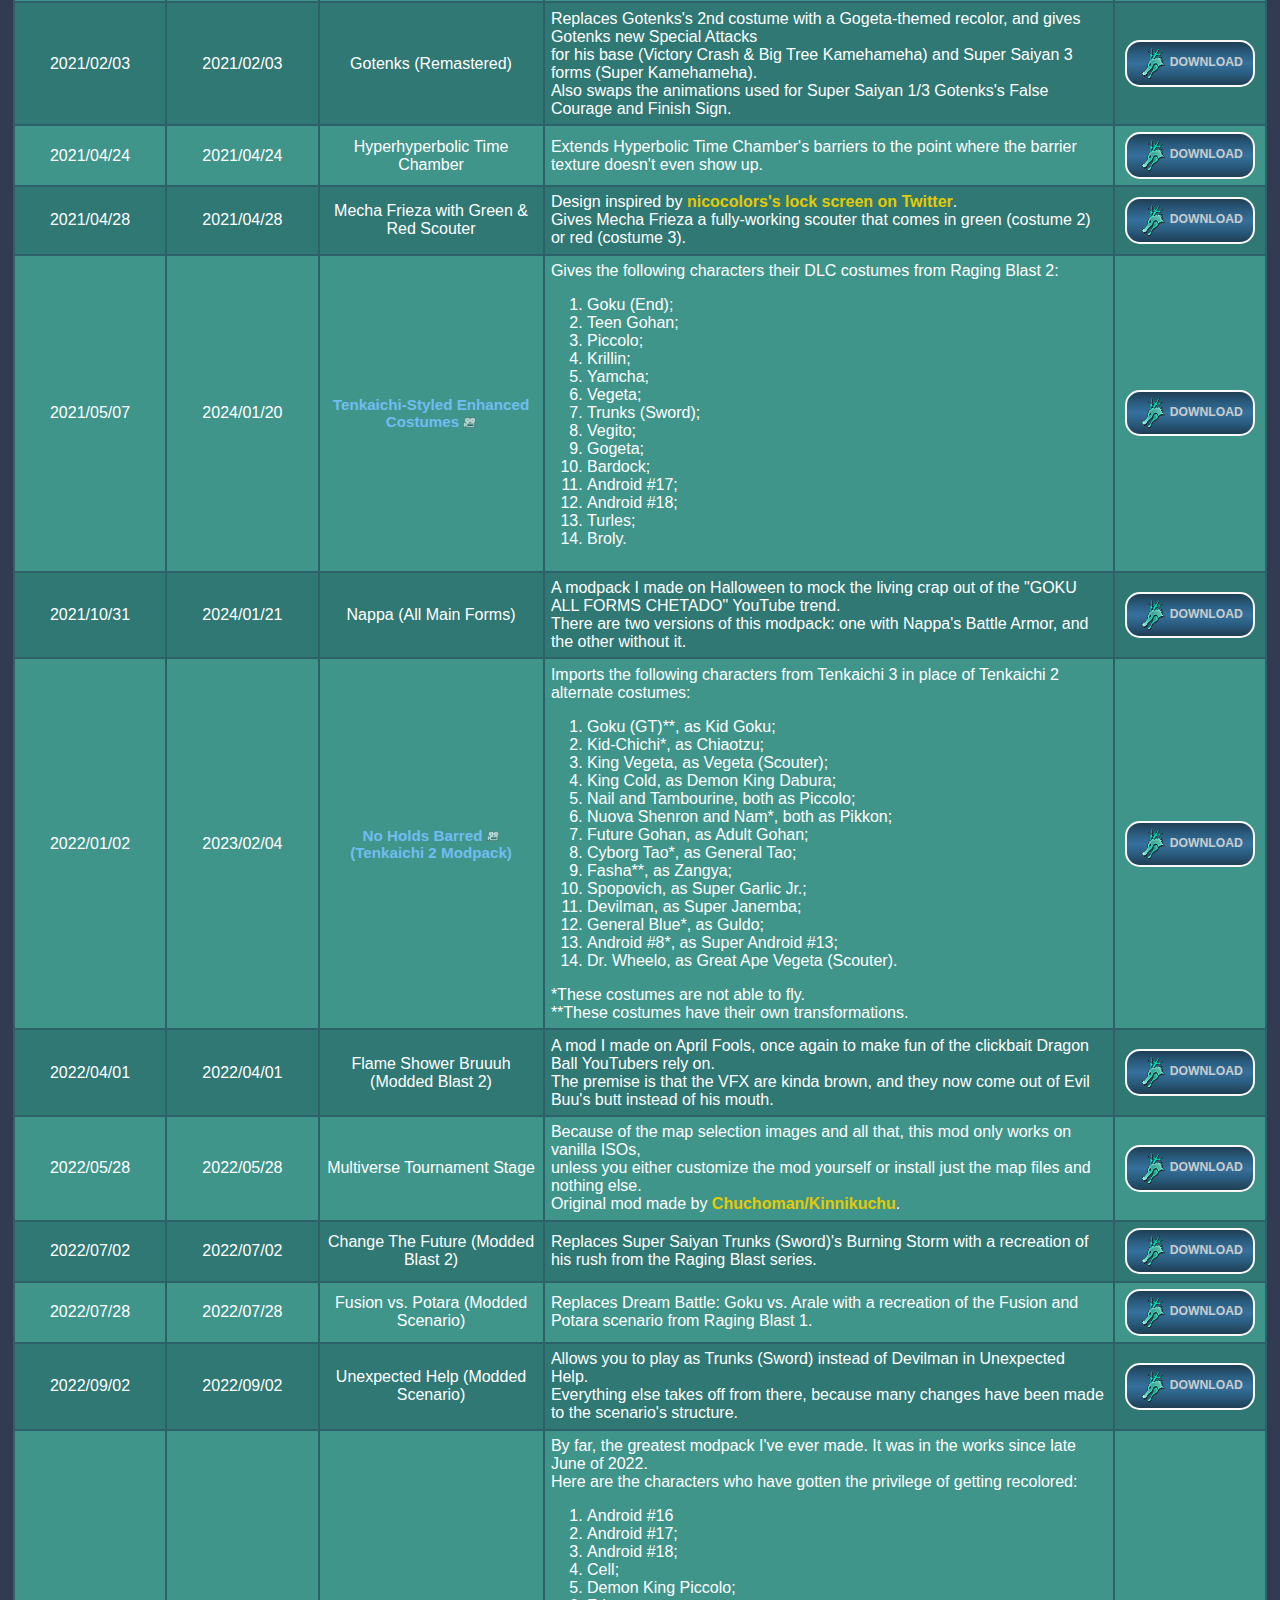
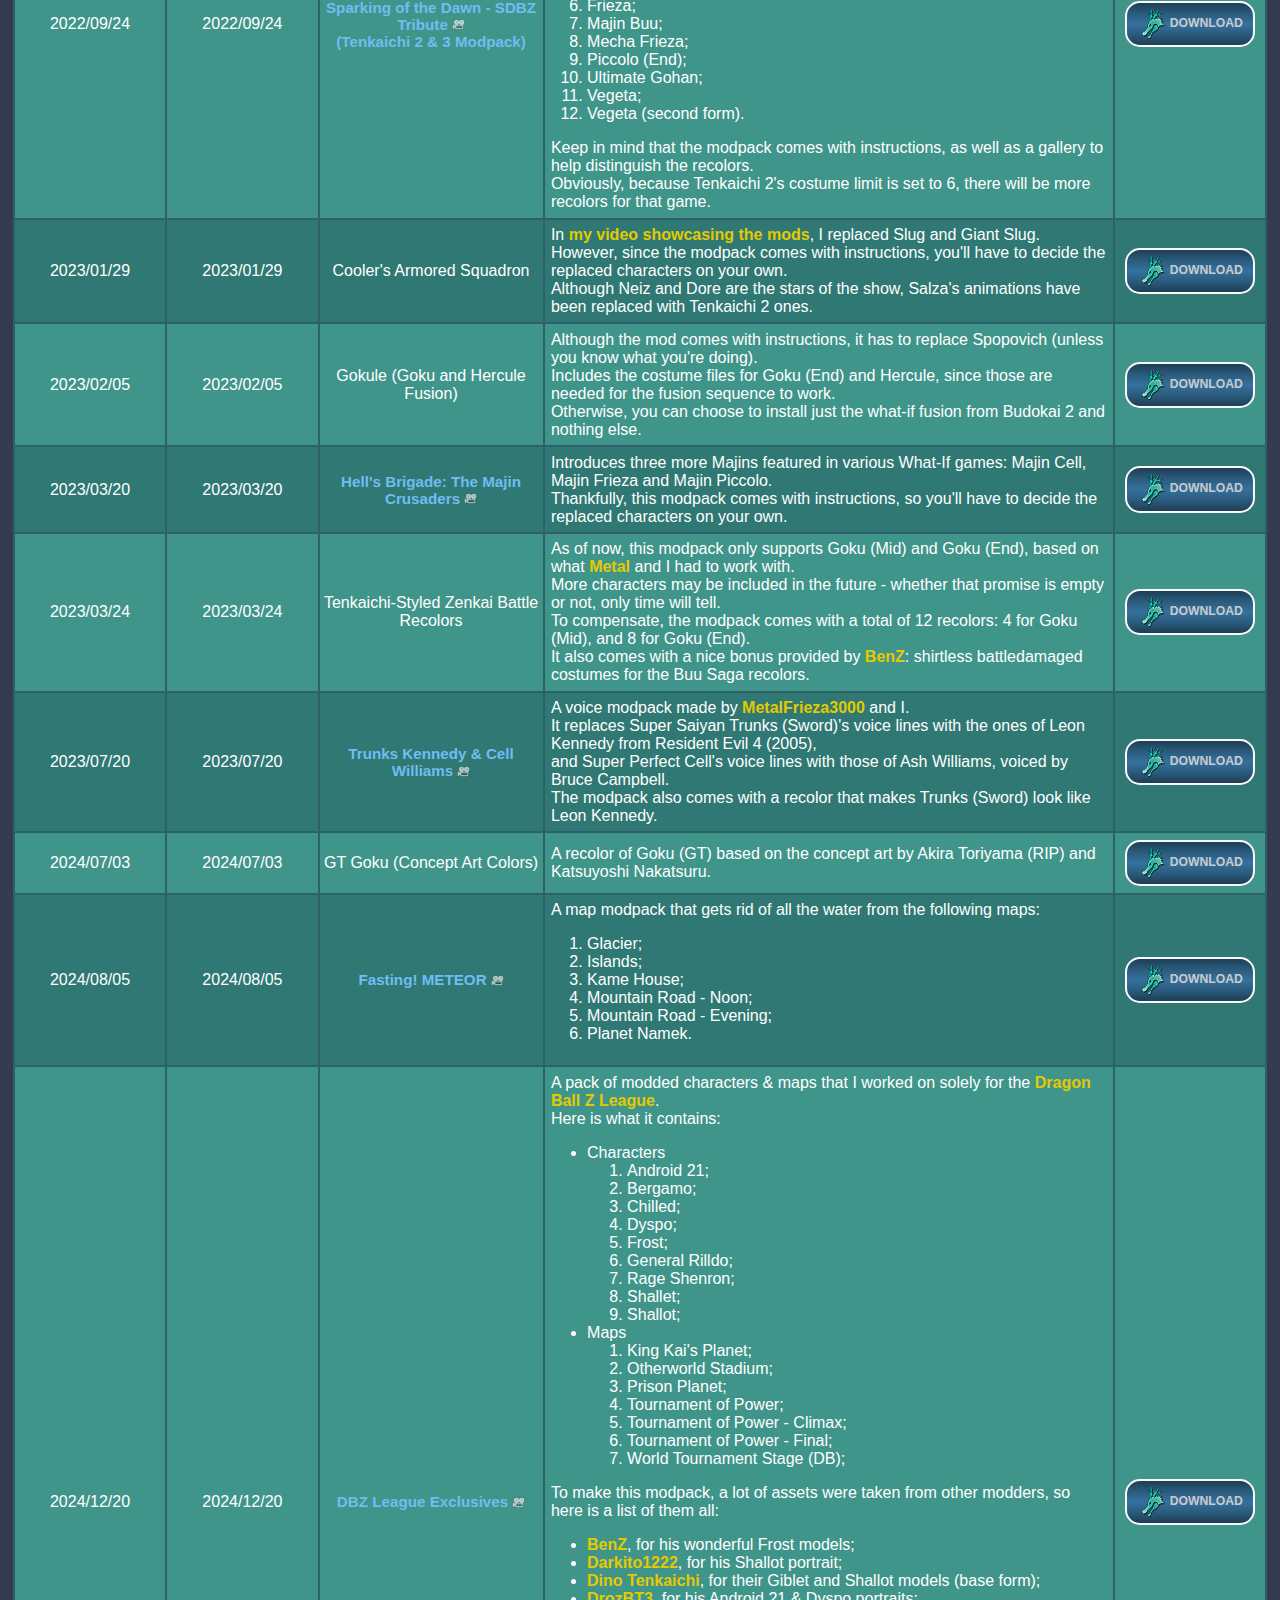
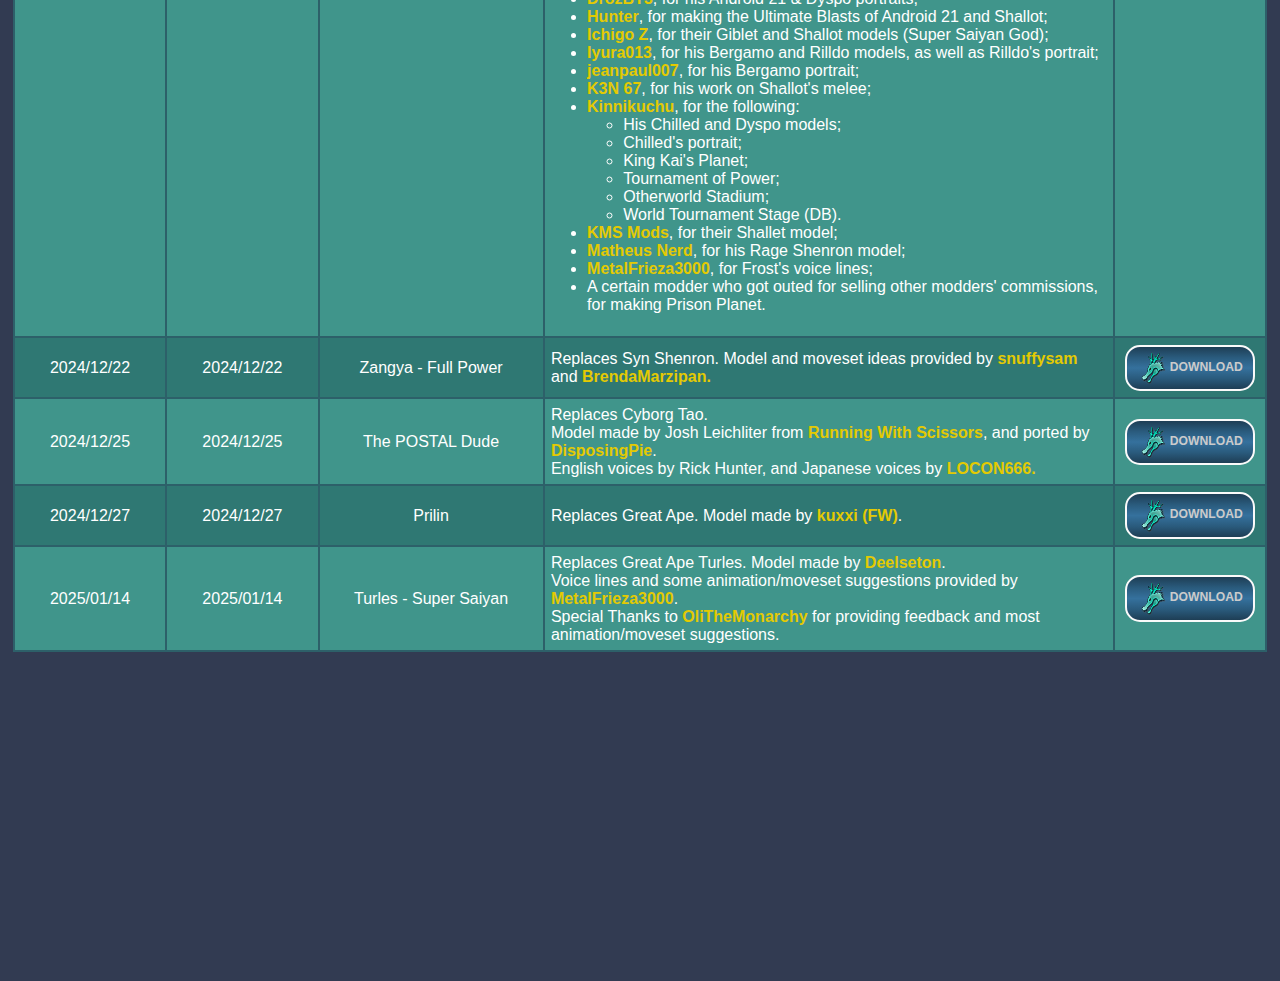
==== commit 40ecc673: "added Turles - Super Saiyan" ====
--- a/index.html
+++ b/index.html
@@ -1226,8 +1226,22 @@
 Prilin<br>
 <div class="tooltip-content"><img class="preview" src="img/mod-prevs/prev-73.png" alt="Prilin"></div>
 </td>
-<td>Replaces Great Ape.<br>Model made by <a href="https://www.youtube.com/@kuxxi.">kuxxi (FW)</a>.</td>
+<td>Replaces Great Ape. Model made by <a href="https://www.youtube.com/@kuxxi.">kuxxi (FW)</a>.</td>
 <td><a target="_blank" href="https://mega.nz/file/bT4lVKZJ#q1eO5jyejCfpq_4qR4pgswzE4pZcUvGwRbti22RZqOQ"><img class="shenron" src="img\index\download.png" alt="DL">DOWNLOAD</a></td>
+</tr>
+<tr>
+<td>2025/01/14</td>
+<td>2025/01/14</td>
+<td class="tooltip">
+Turles - Super Saiyan<br>
+<div class="tooltip-content"><img class="preview" src="img/mod-prevs/prev-74.png" alt="Turles - Super Saiyan"></div>
+</td>
+<td>
+Replaces Great Ape Turles. Model made by <a href="https://www.youtube.com/@Deelseton">Deelseton</a>.<br>
+Voice lines and some animation/moveset suggestions provided by <a href="https://www.youtube.com/@MetalFreezer3000">MetalFrieza3000</a>.<br>
+Special Thanks to <a href="https://www.youtube.com/@OliTheMonarchy">OliTheMonarchy</a> for providing feedback and most animation/moveset suggestions.
+</td>
+<td><a target="_blank" href="https://mega.nz/file/TTpz0Rrb#X4fXkzZ5LaOByyB-SmybIZKyu2-wwLTfVU-6XIHE9mE"><img class="shenron" src="img\index\download.png" alt="DL">DOWNLOAD</a></td>
 </tr>
 </tbody>
 </table>
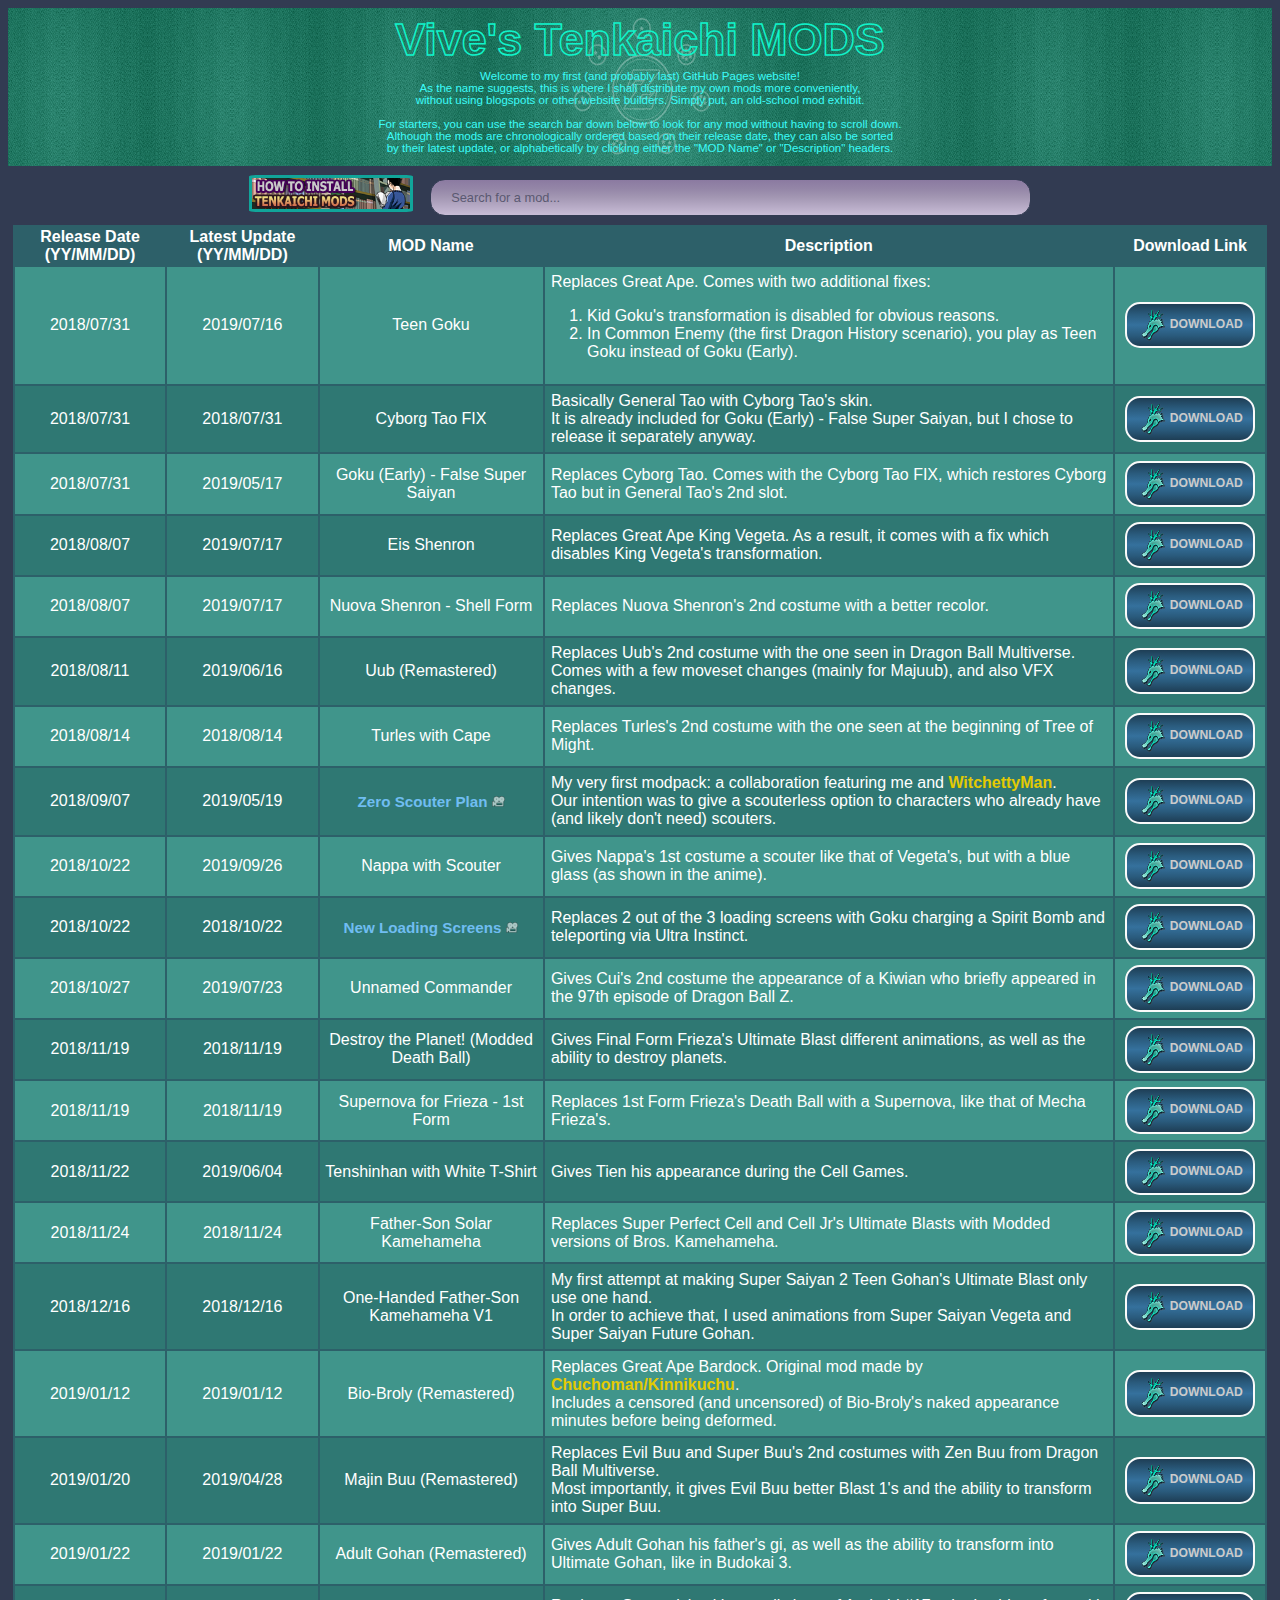
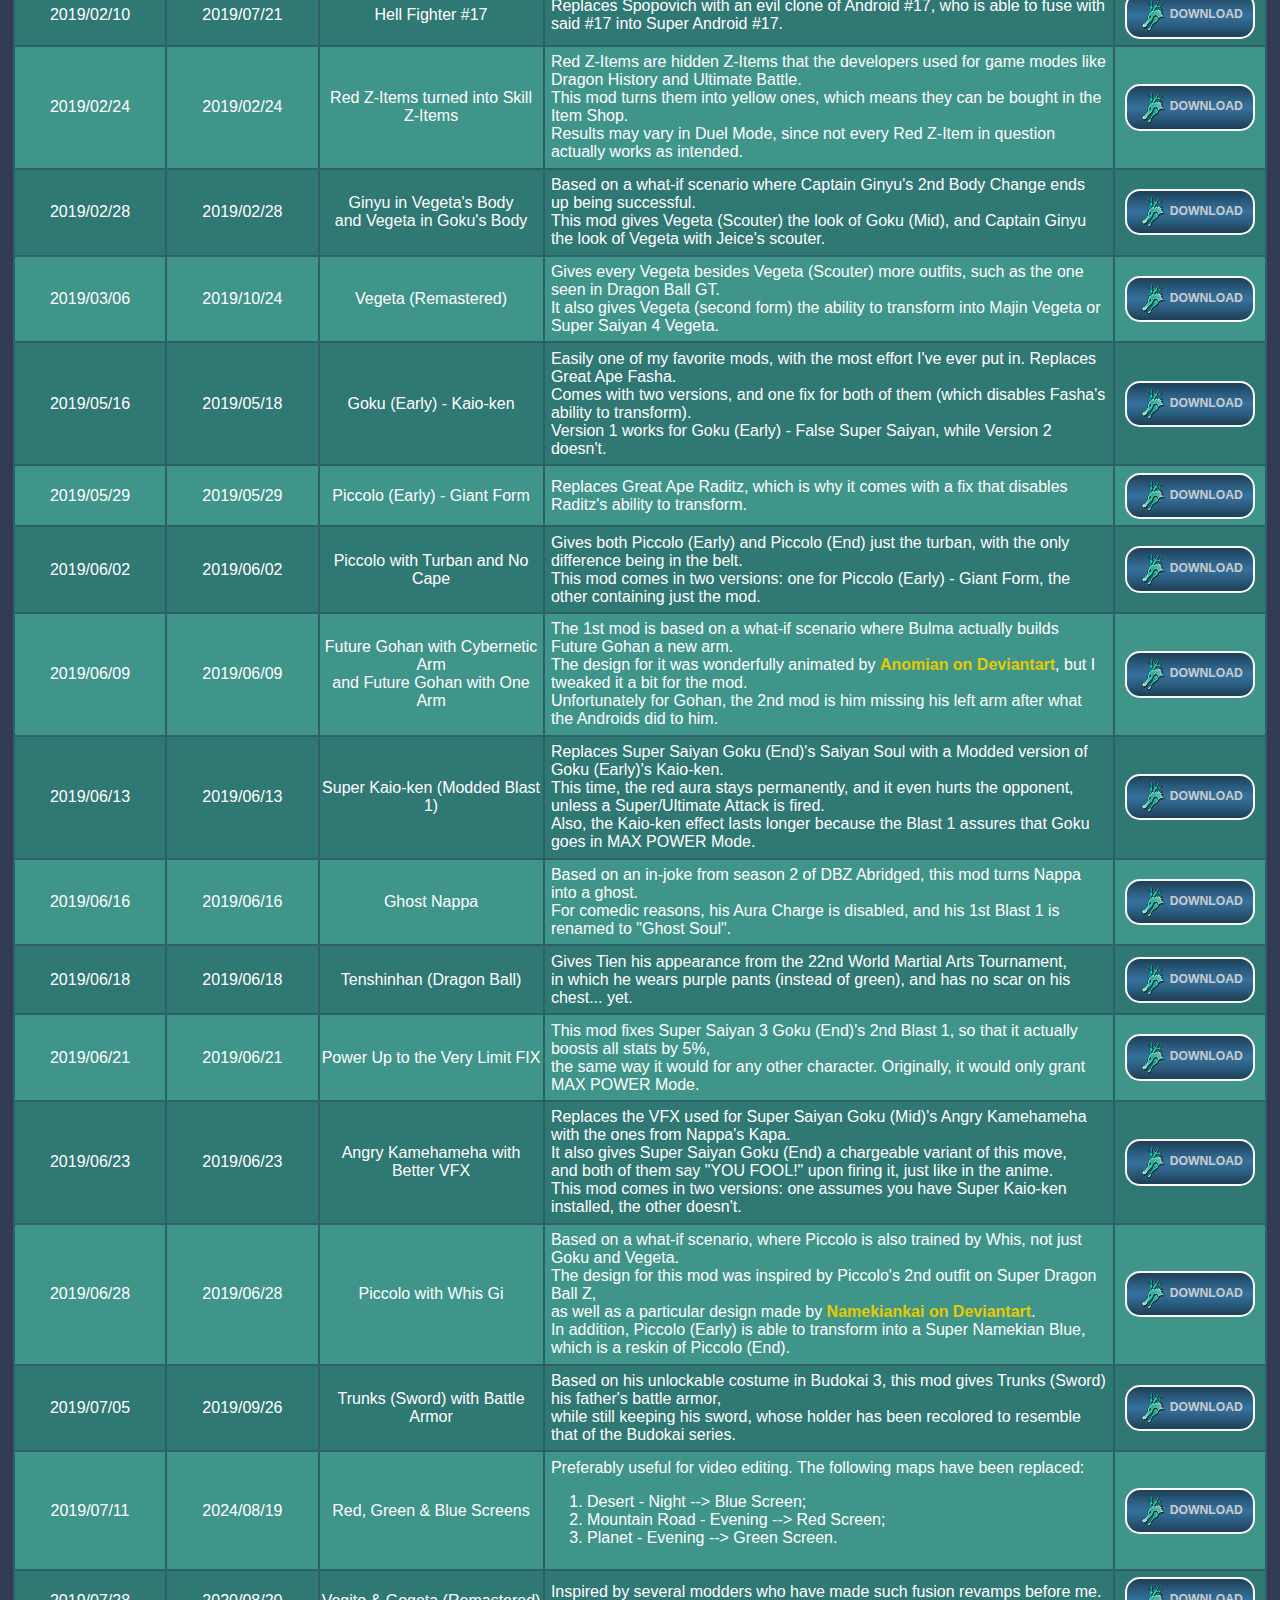
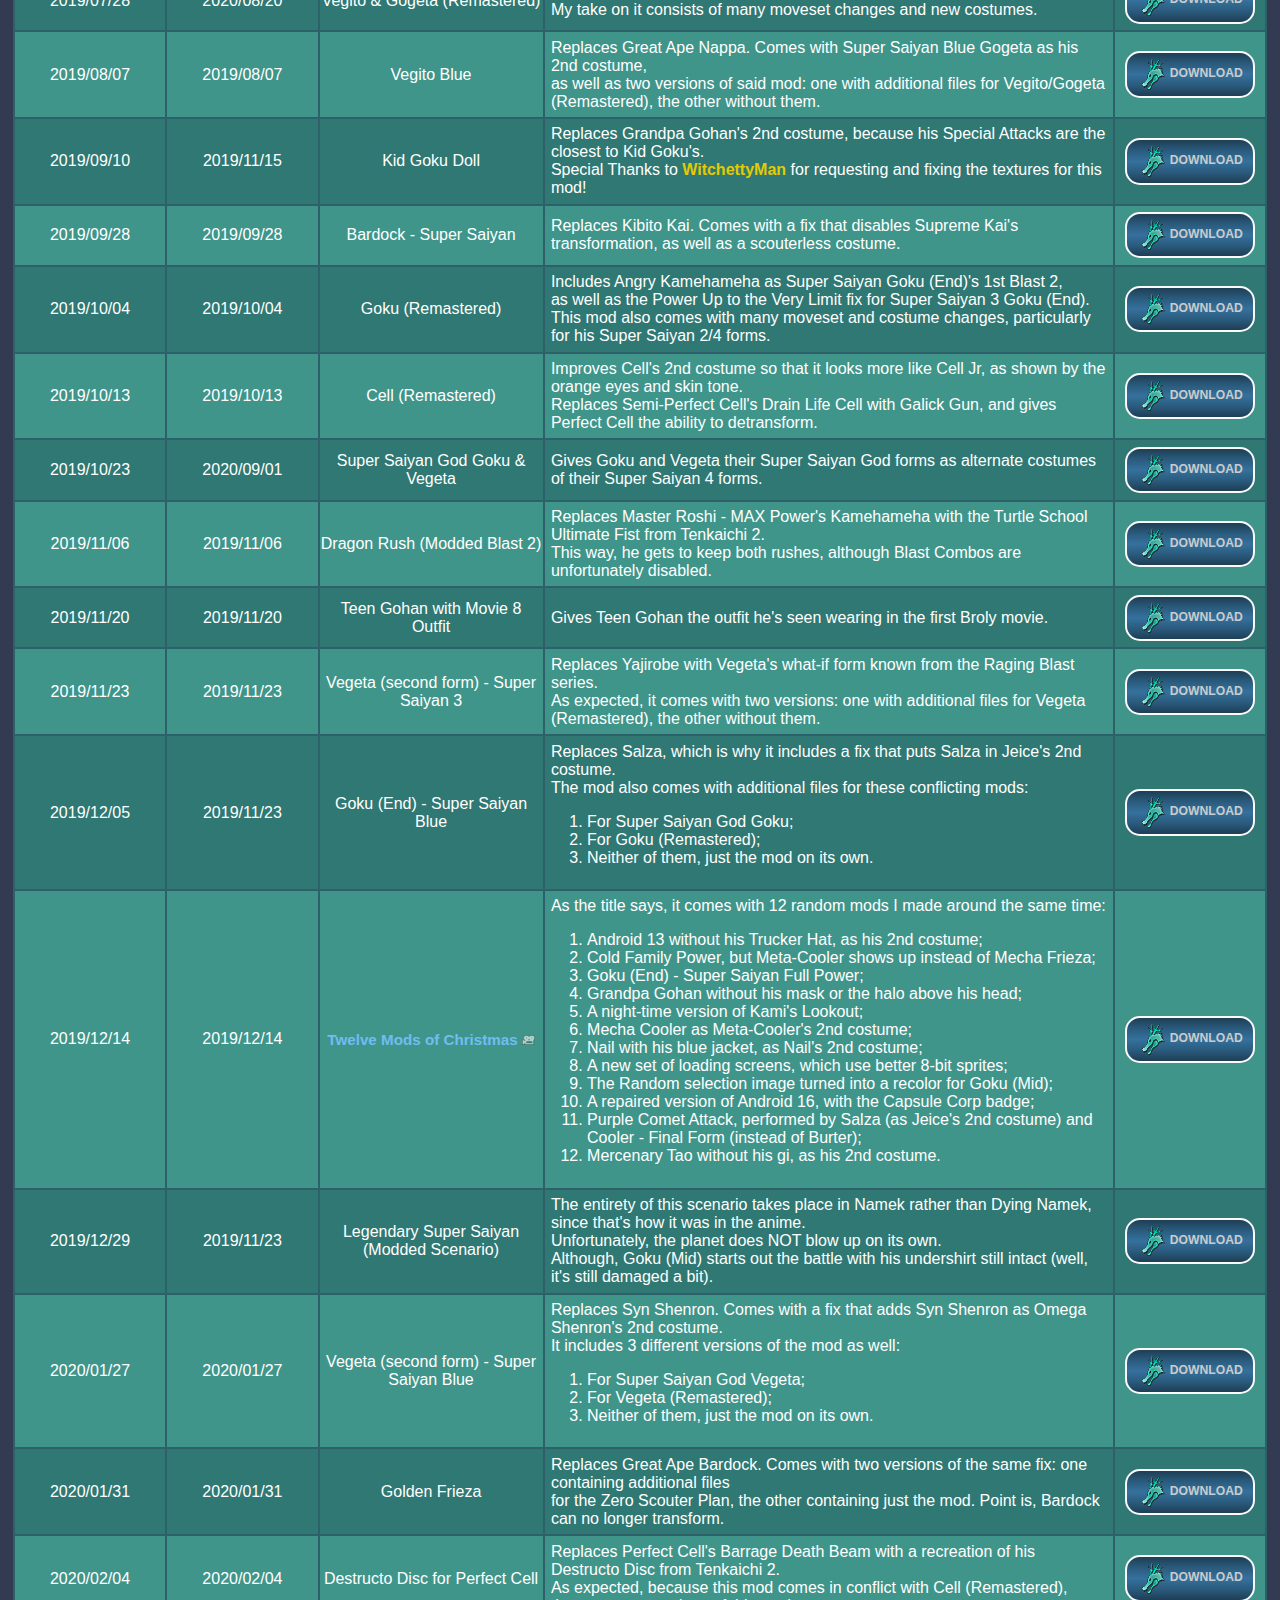
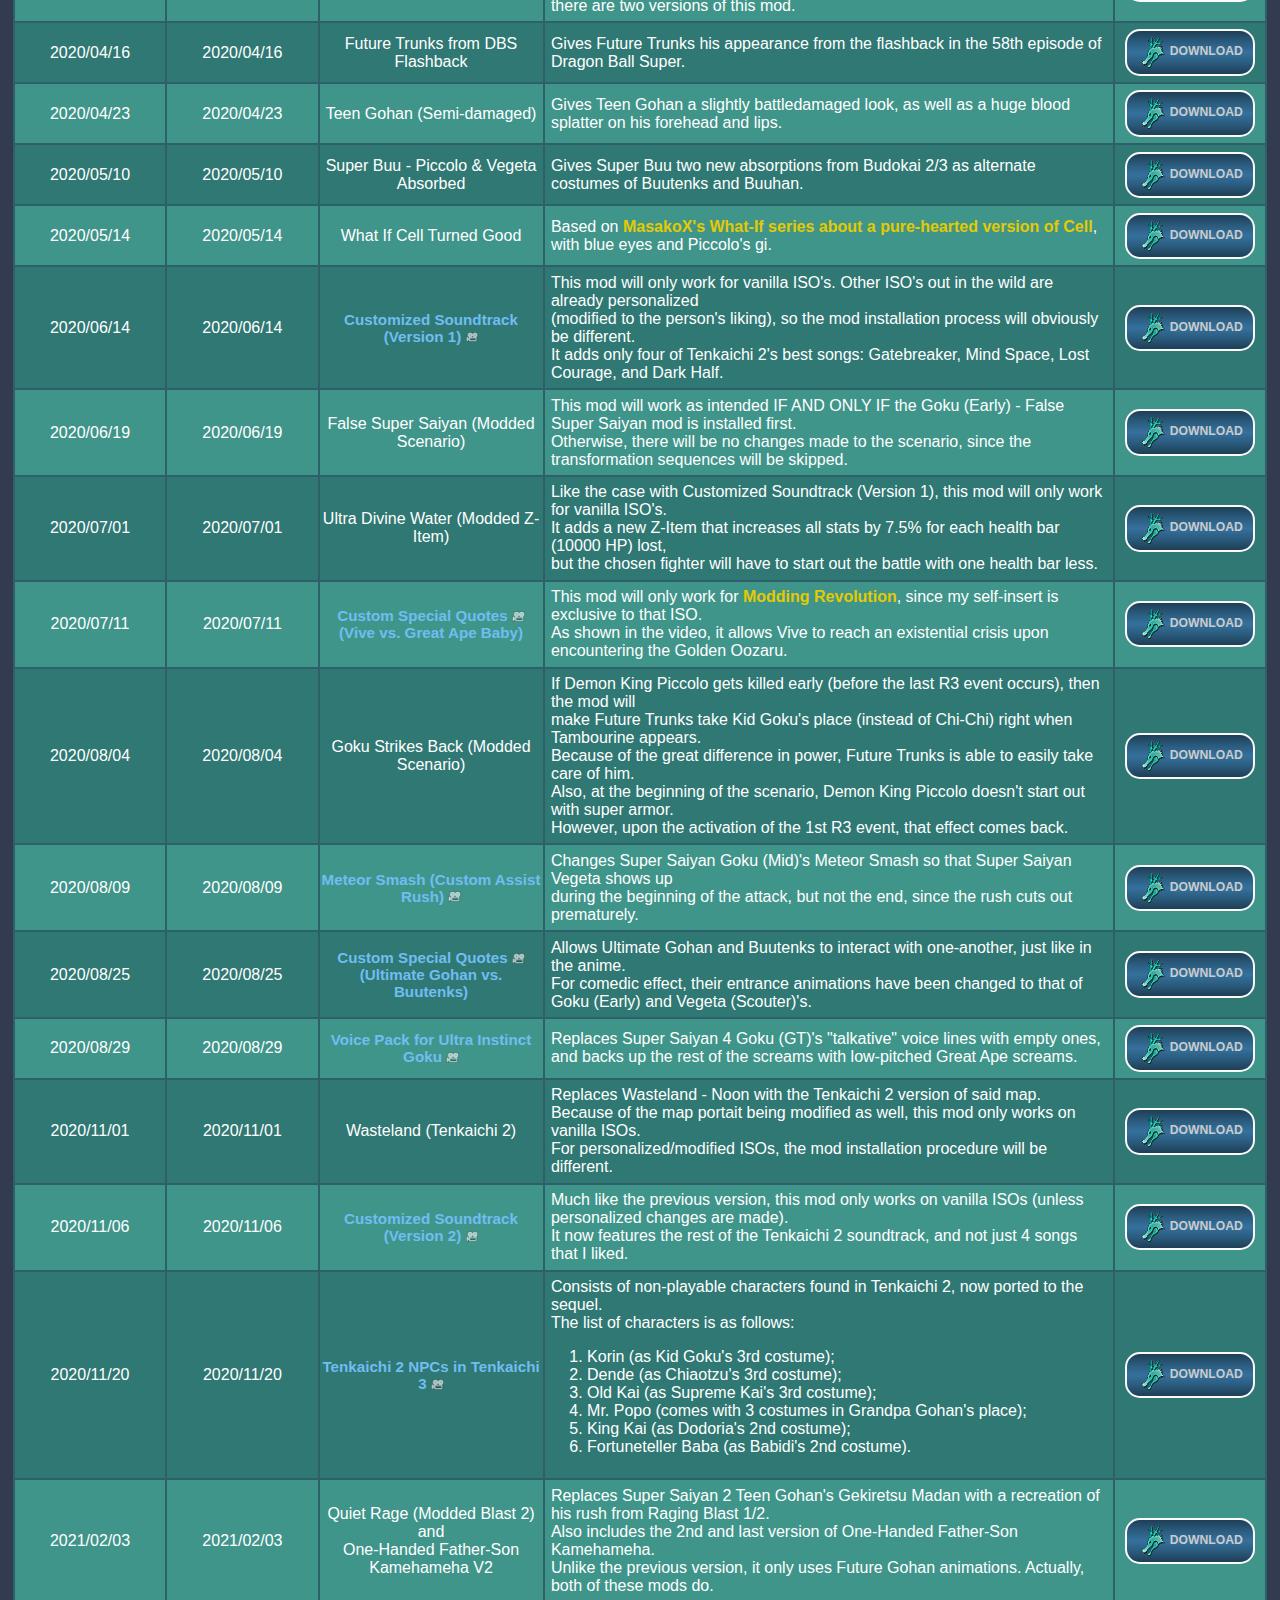
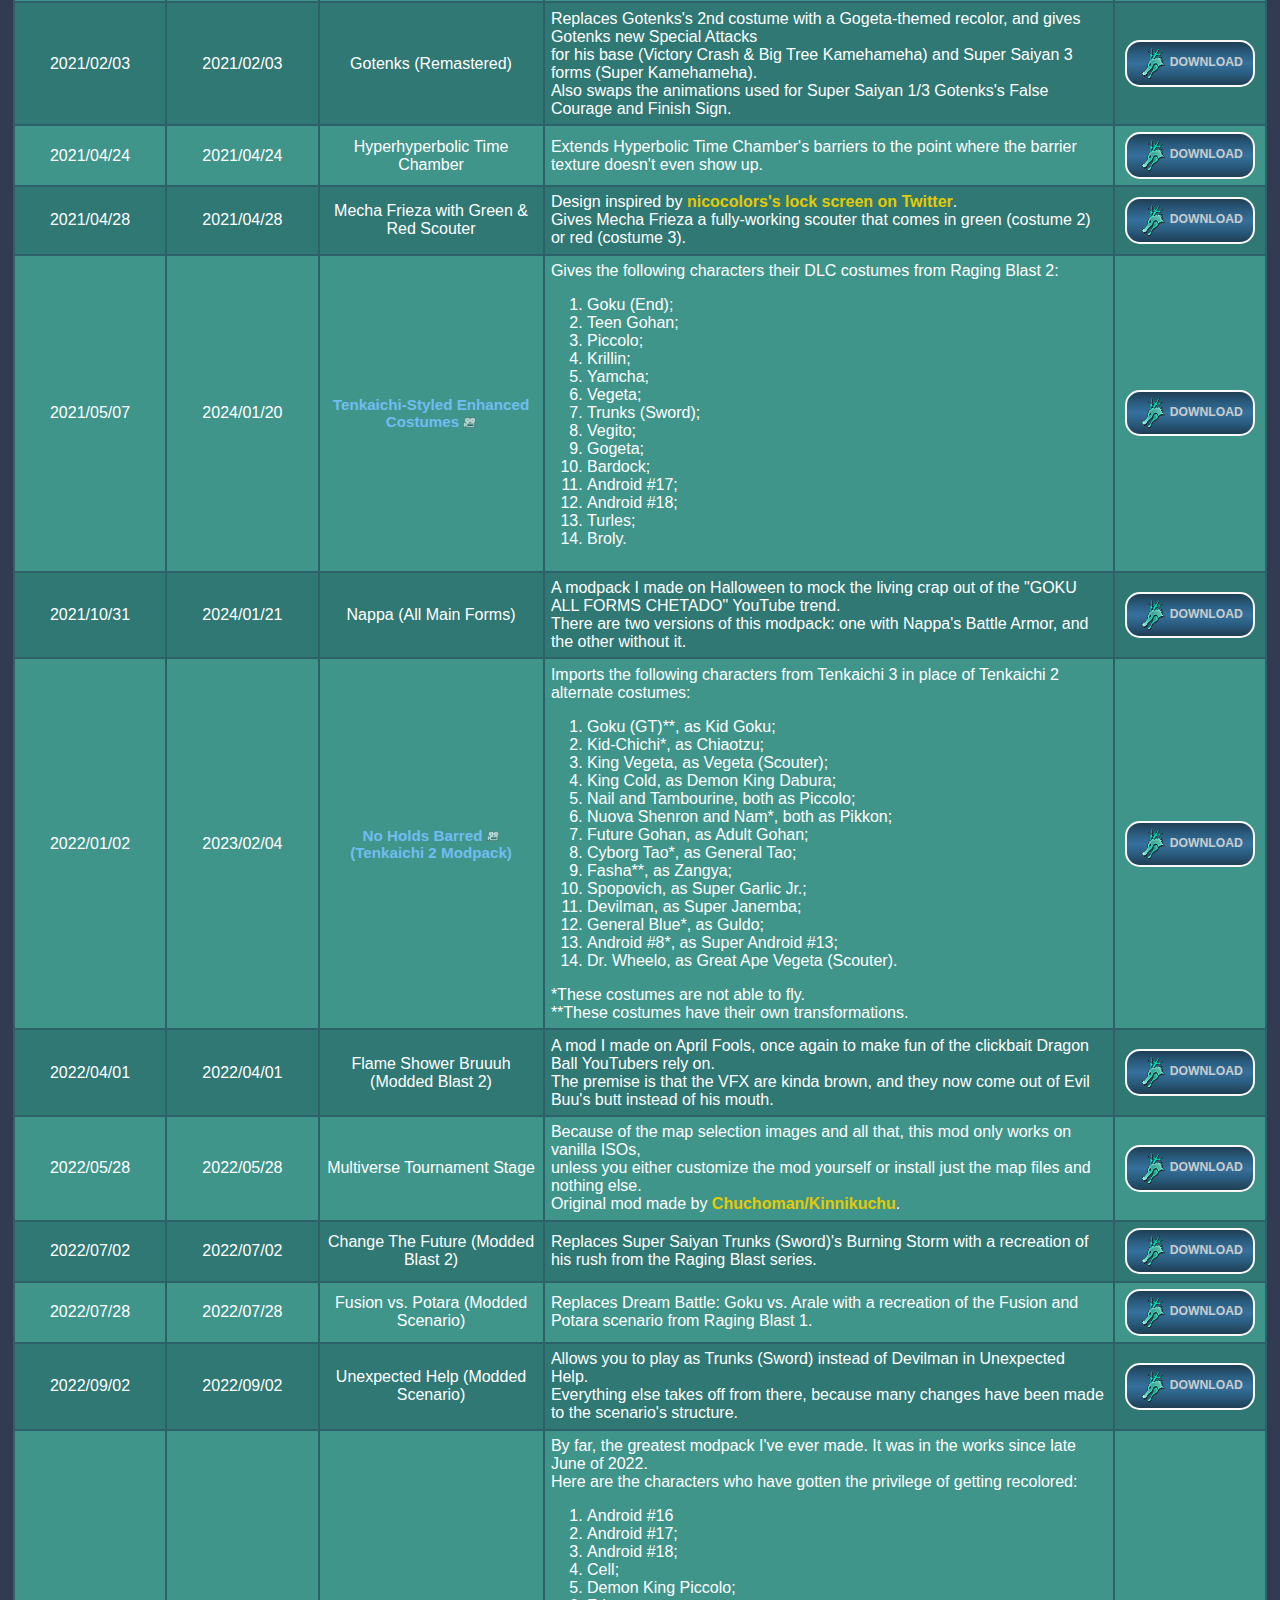
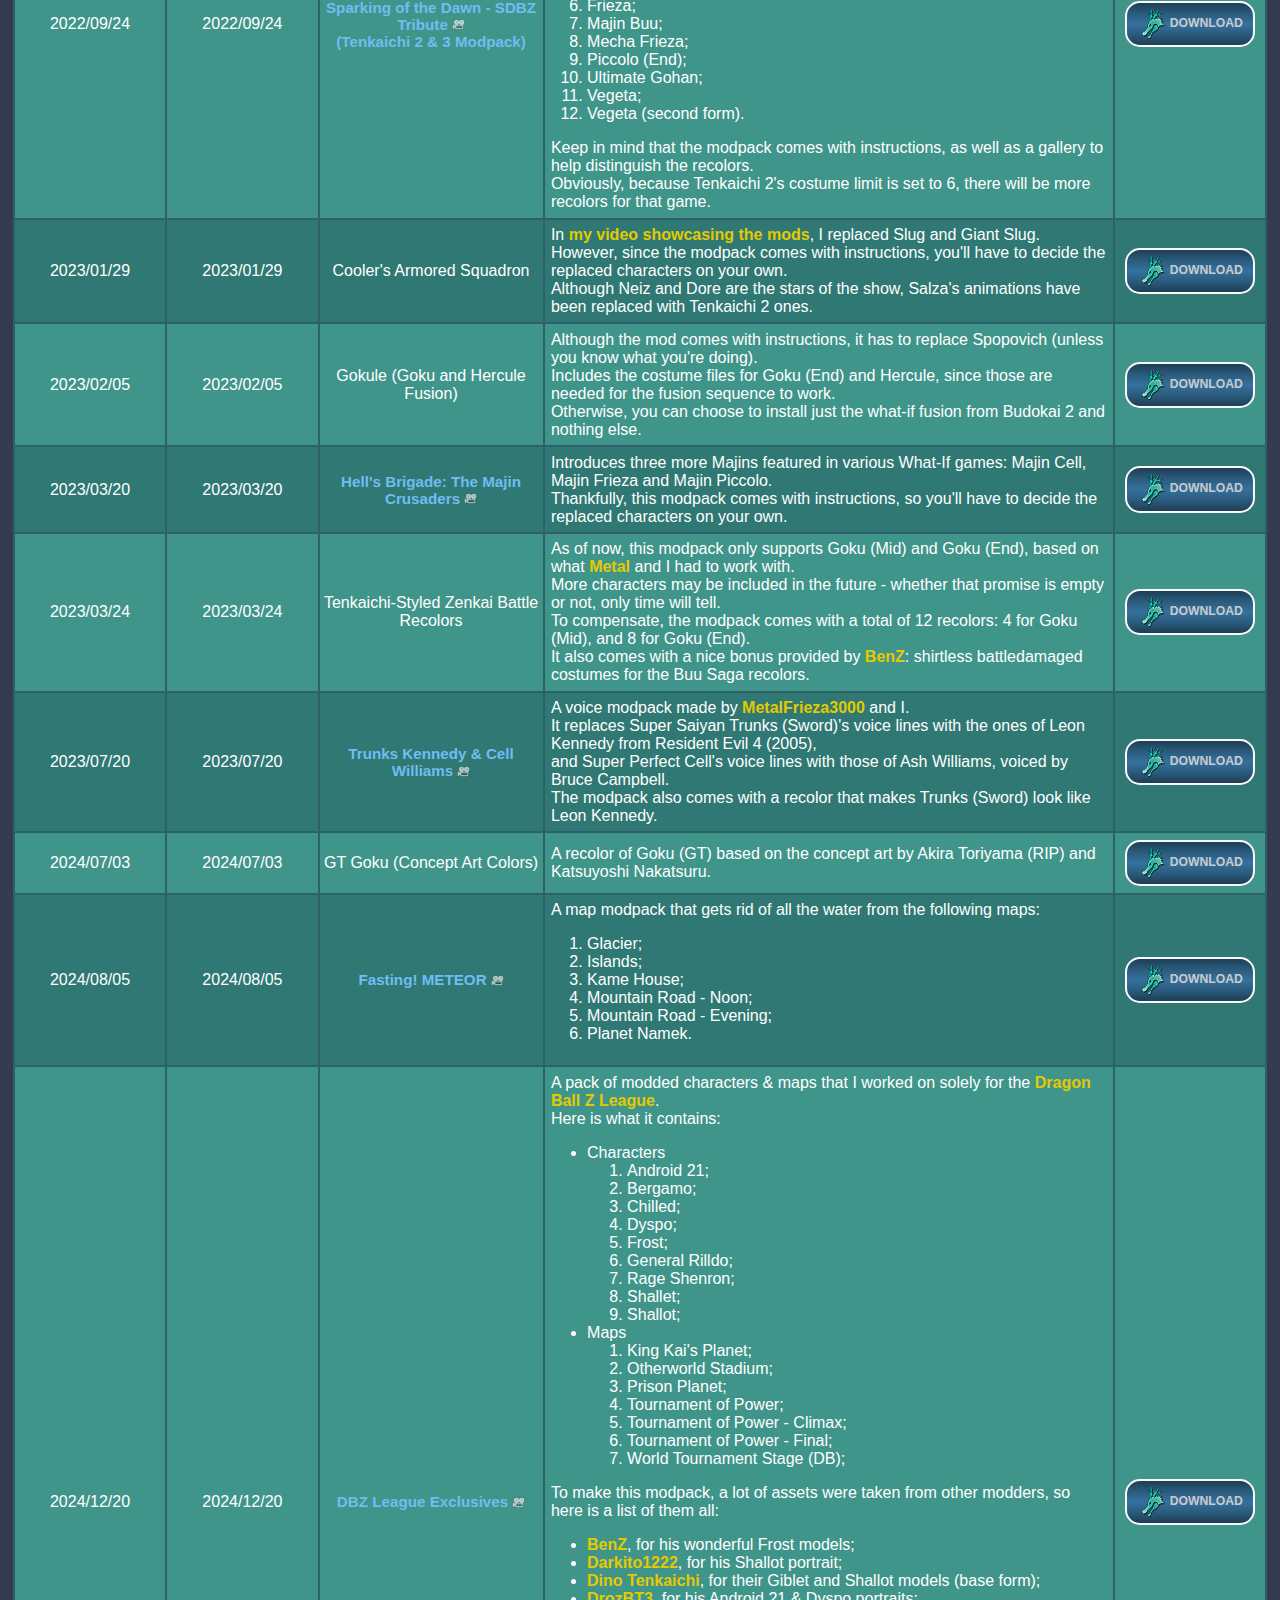
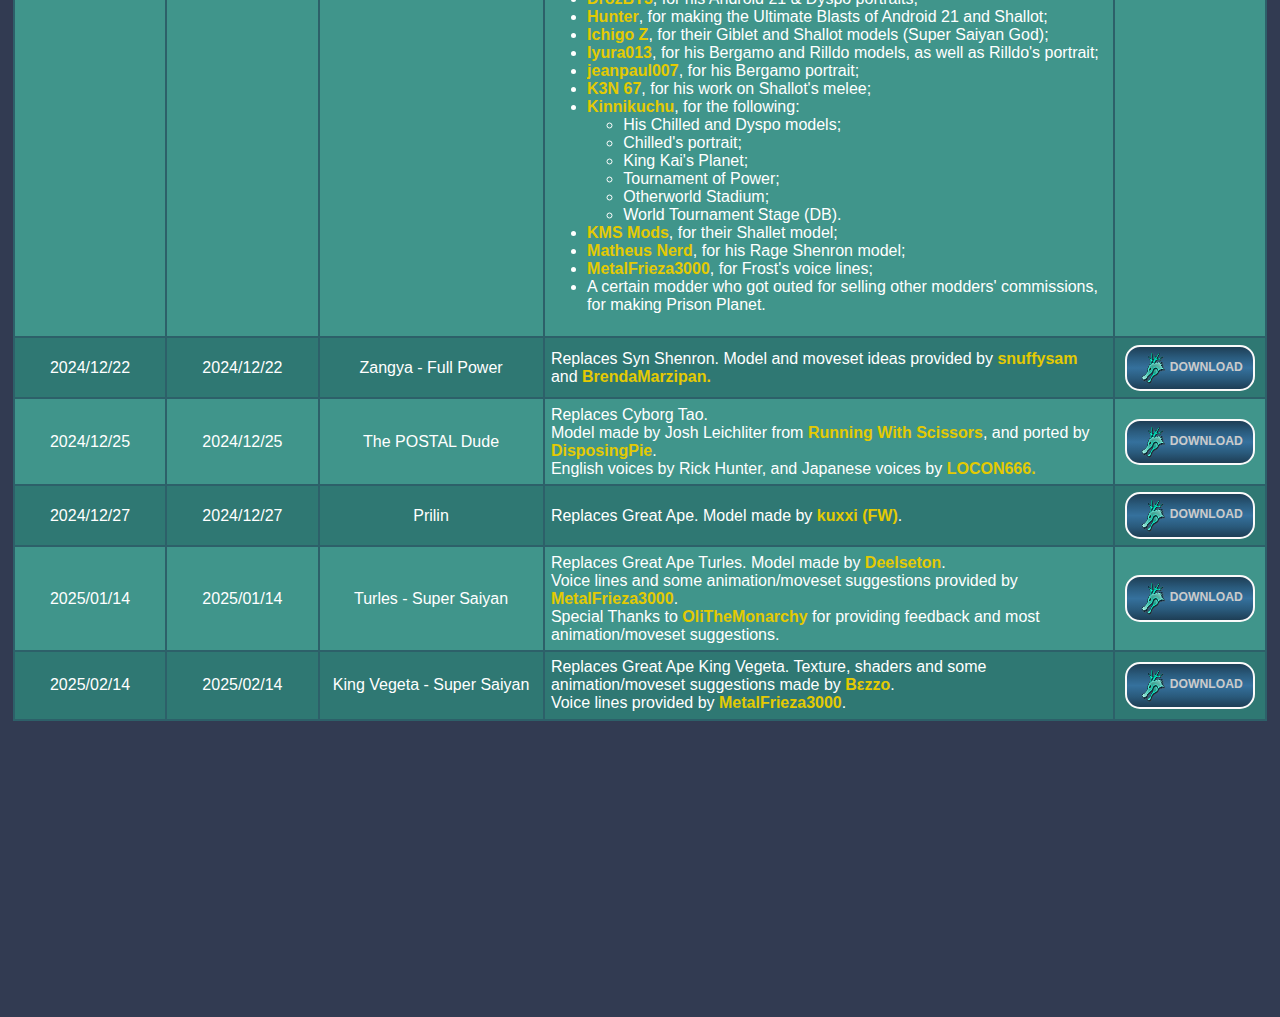
==== commit 556d132f: "added Super Saiyan King Vegeta" ====
--- a/index.html
+++ b/index.html
@@ -1243,6 +1243,19 @@
 </td>
 <td><a target="_blank" href="https://mega.nz/file/TTpz0Rrb#X4fXkzZ5LaOByyB-SmybIZKyu2-wwLTfVU-6XIHE9mE"><img class="shenron" src="img\index\download.png" alt="DL">DOWNLOAD</a></td>
 </tr>
+<tr>
+<td>2025/02/14</td>
+<td>2025/02/14</td>
+<td class="tooltip">
+King Vegeta - Super Saiyan<br>
+<div class="tooltip-content"><img class="preview" src="img/mod-prevs/prev-75.png" alt="King Vegeta - Super Saiyan"></div>
+</td>
+<td>
+Replaces Great Ape King Vegeta. Texture, shaders and some animation/moveset suggestions made by <a href="https://www.youtube.com/@BezzoIsTaken">Bεzzo</a>.<br>
+Voice lines provided by <a href="https://www.youtube.com/@MetalFreezer3000">MetalFrieza3000</a>.<br>
+</td>
+<td><a target="_blank" href="https://mega.nz/file/fHAUFahB#48WiAioSOb554VgI1kq4fRoyO2cznSt9x8rdvjRnl8c"><img class="shenron" src="img\index\download.png" alt="DL">DOWNLOAD</a></td>
+</tr>
 </tbody>
 </table>
 <!-- load sortable and searchable/filter table scripts, courtesy of w3schools !-->
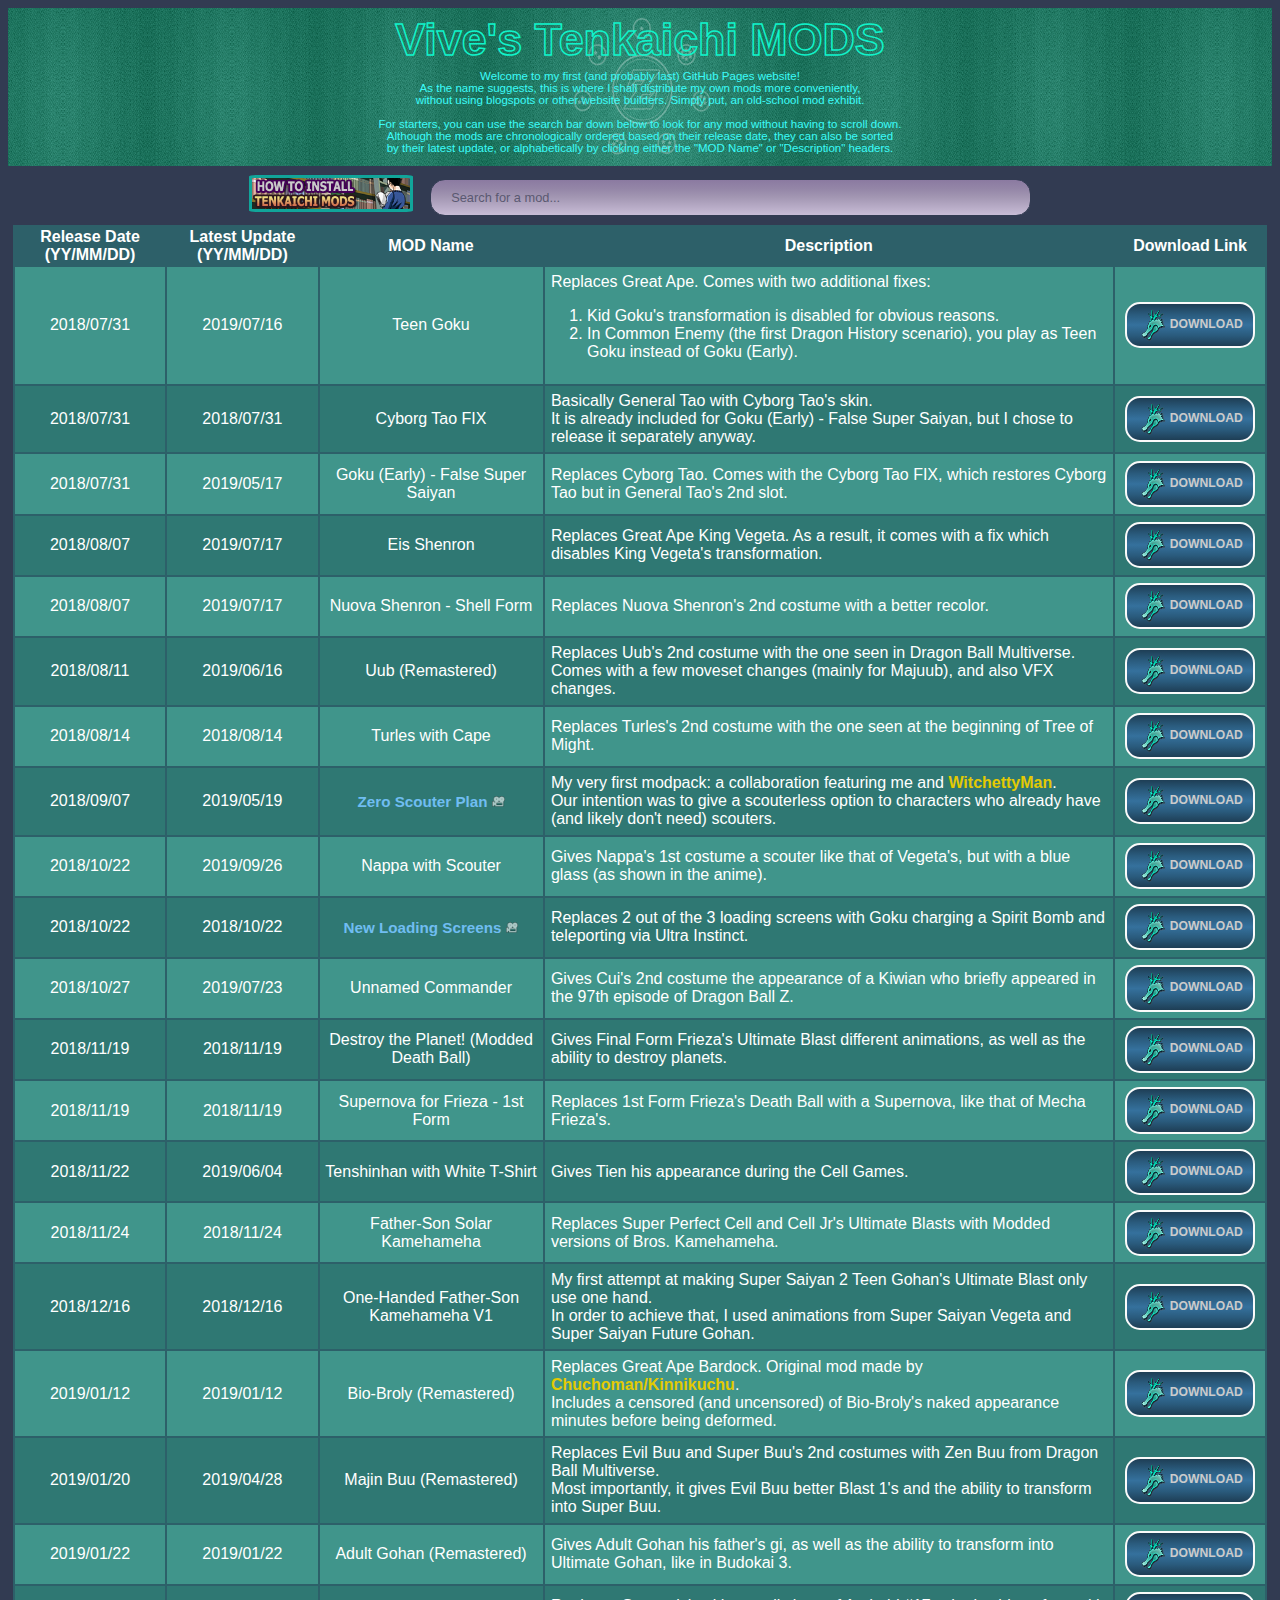
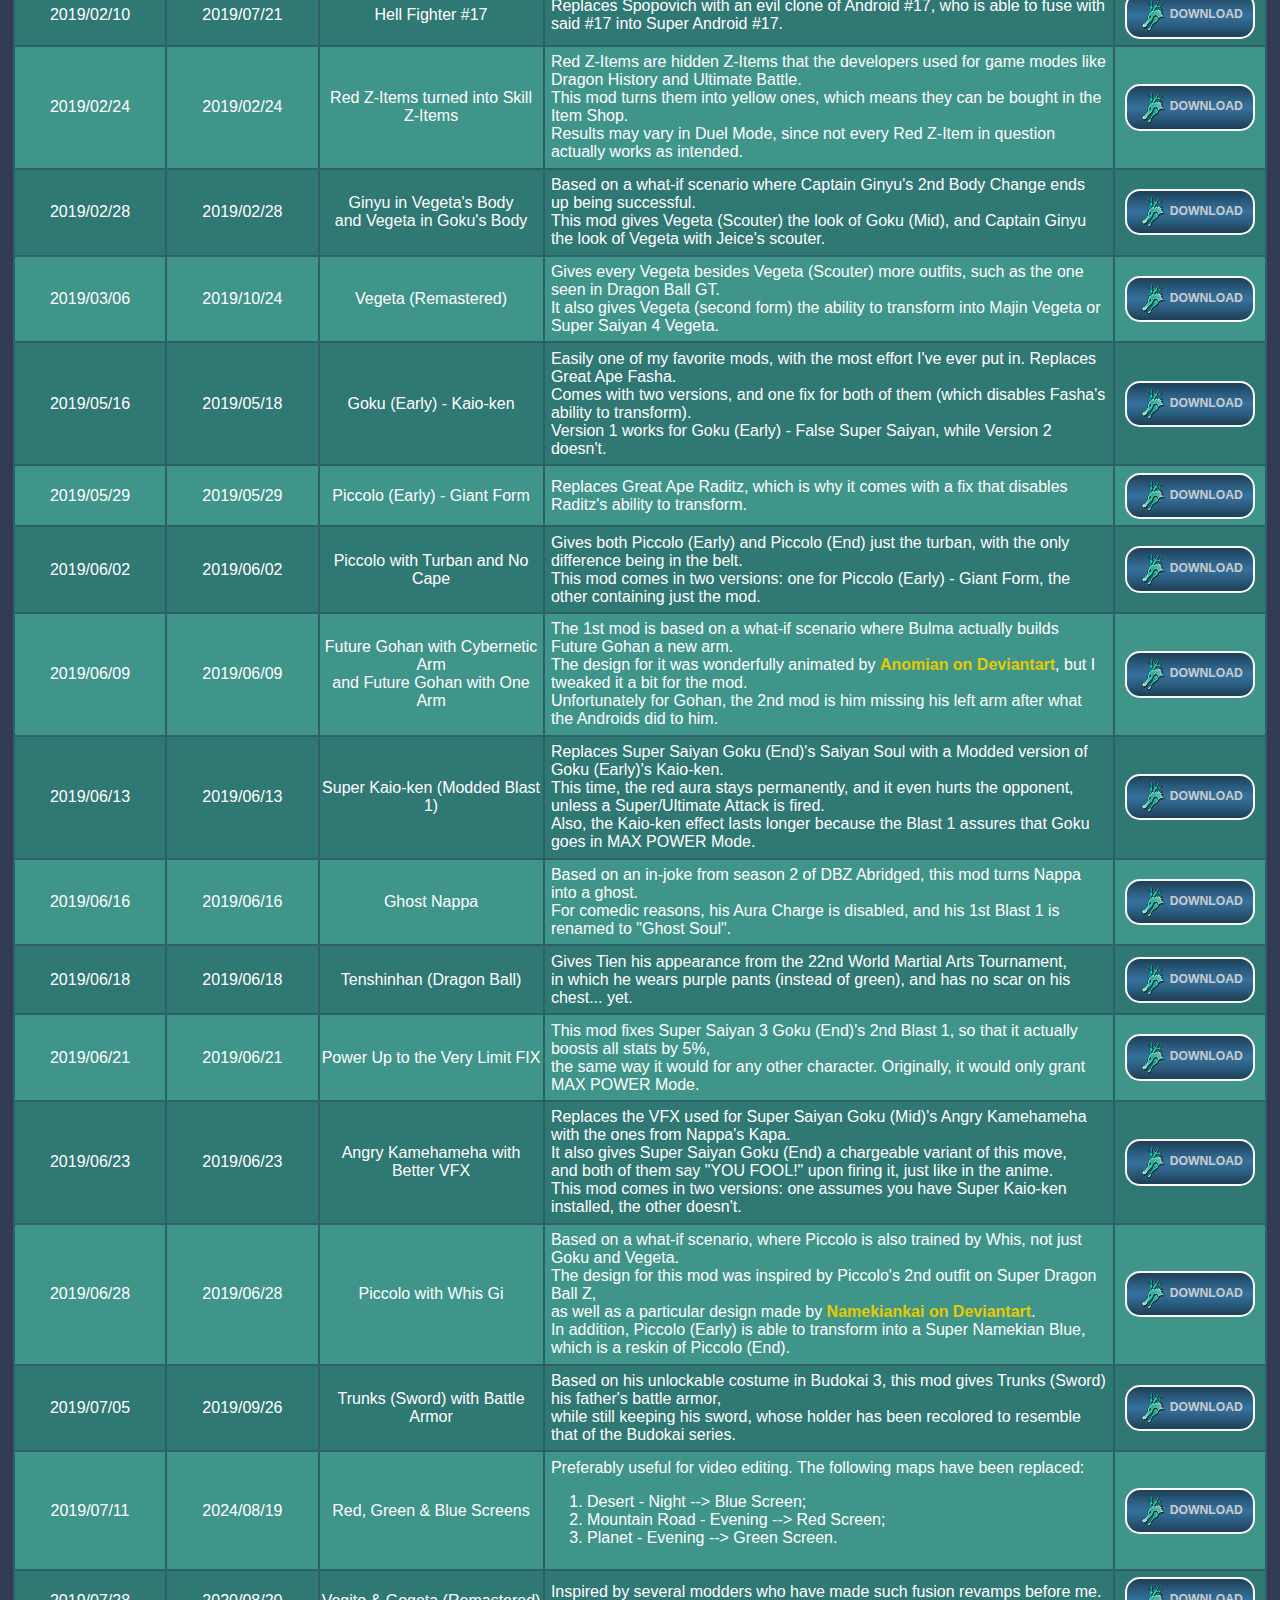
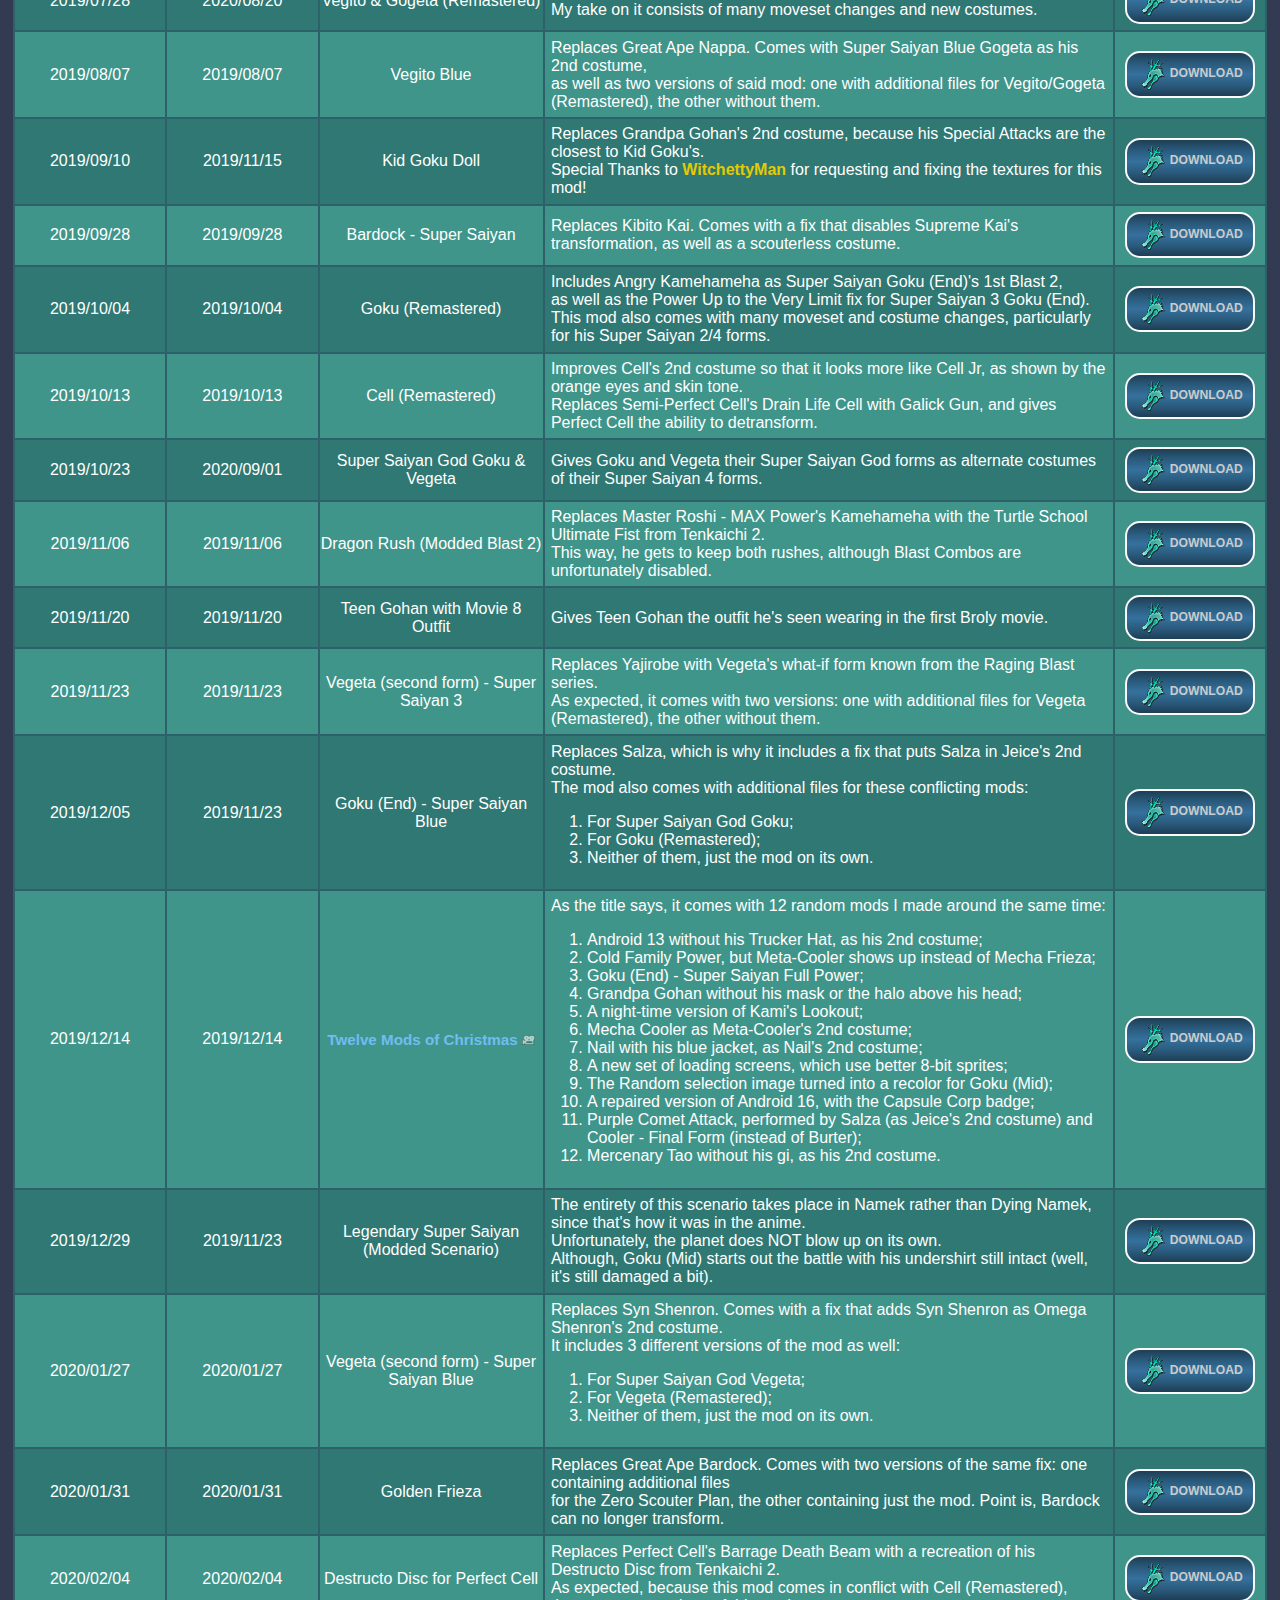
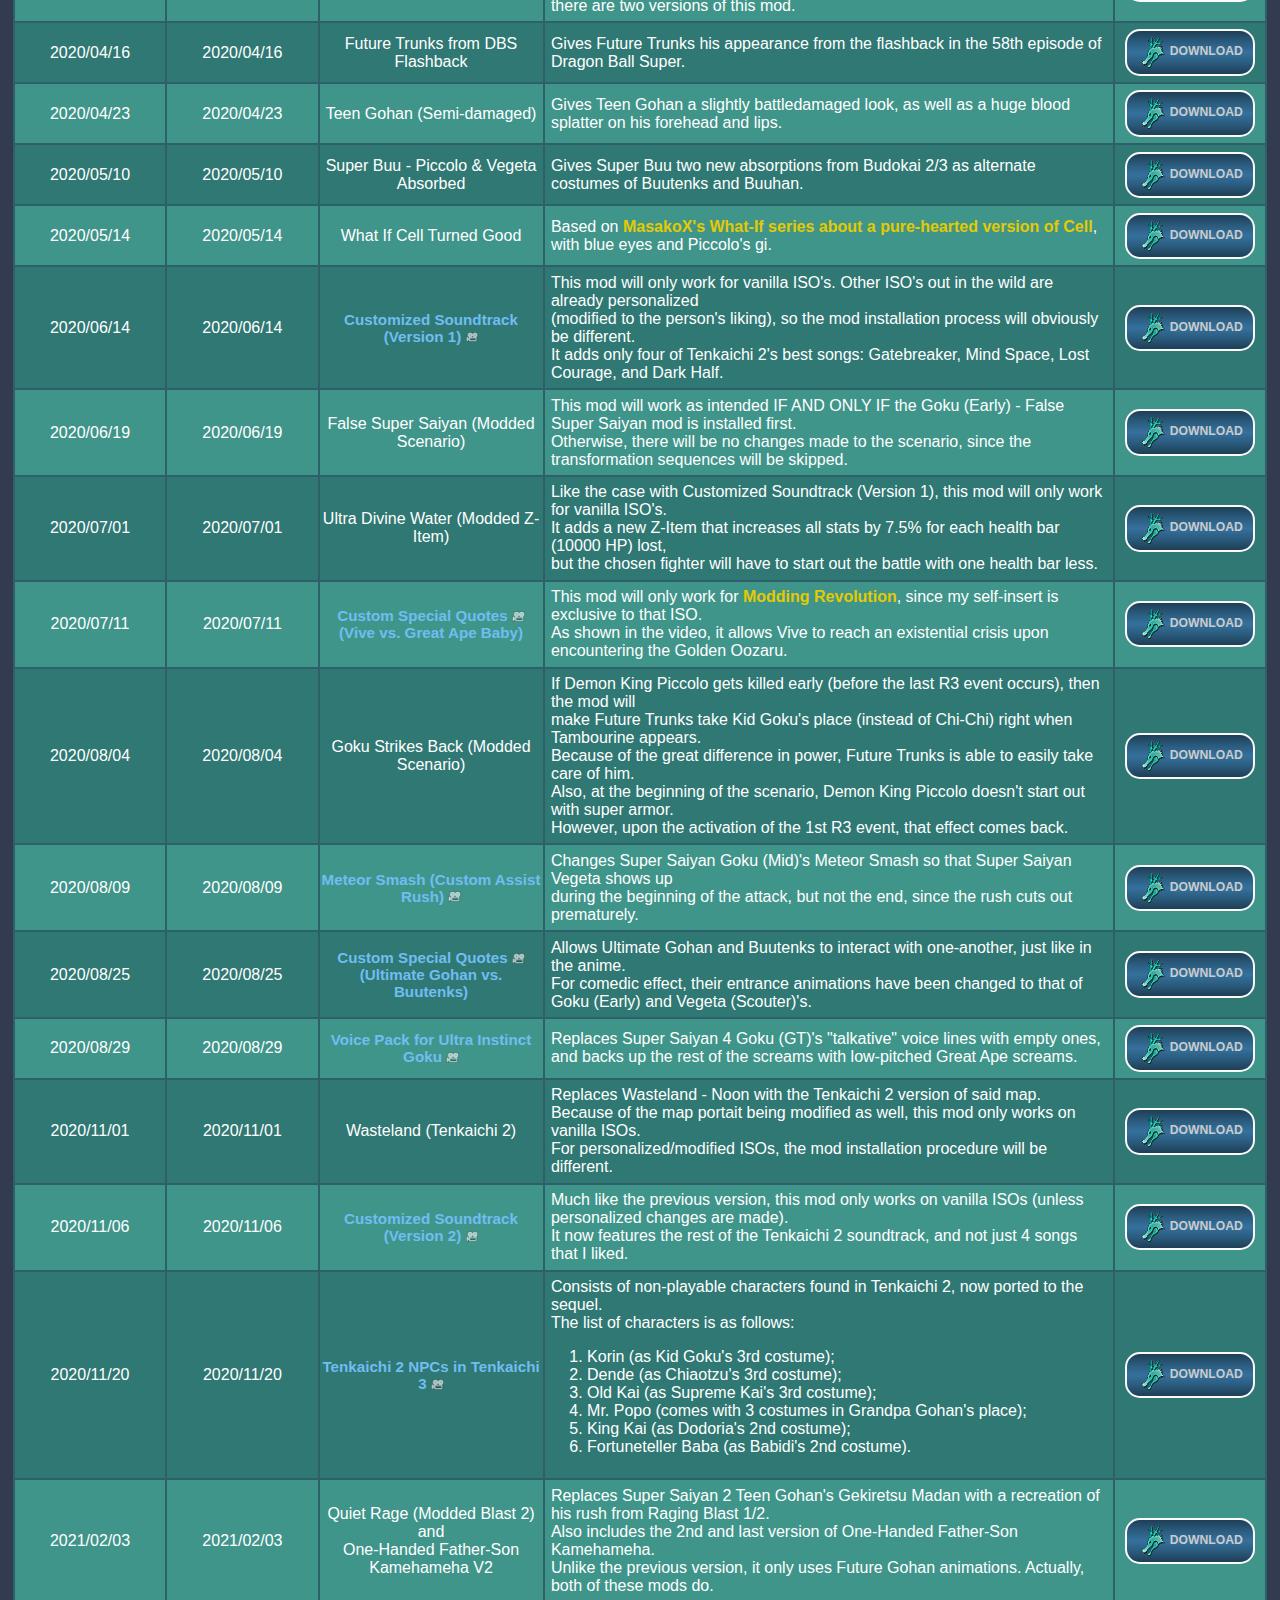
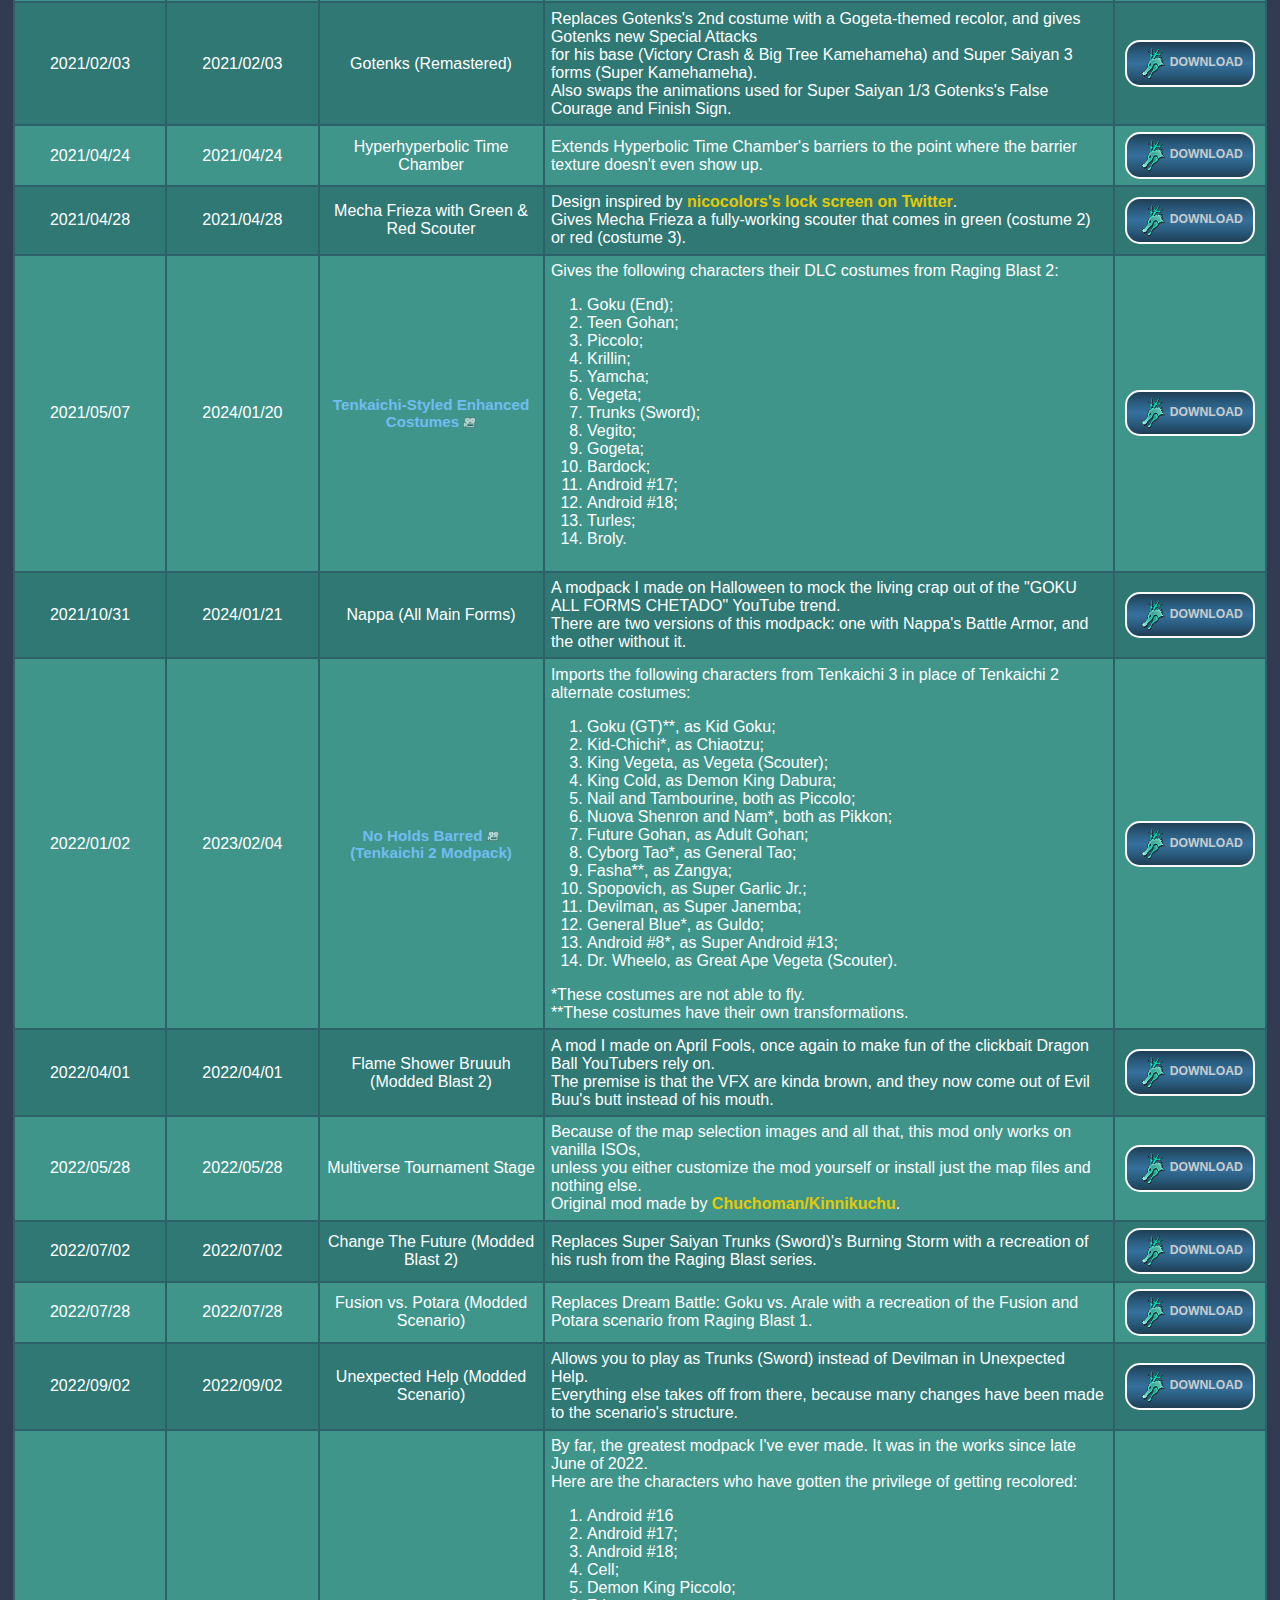
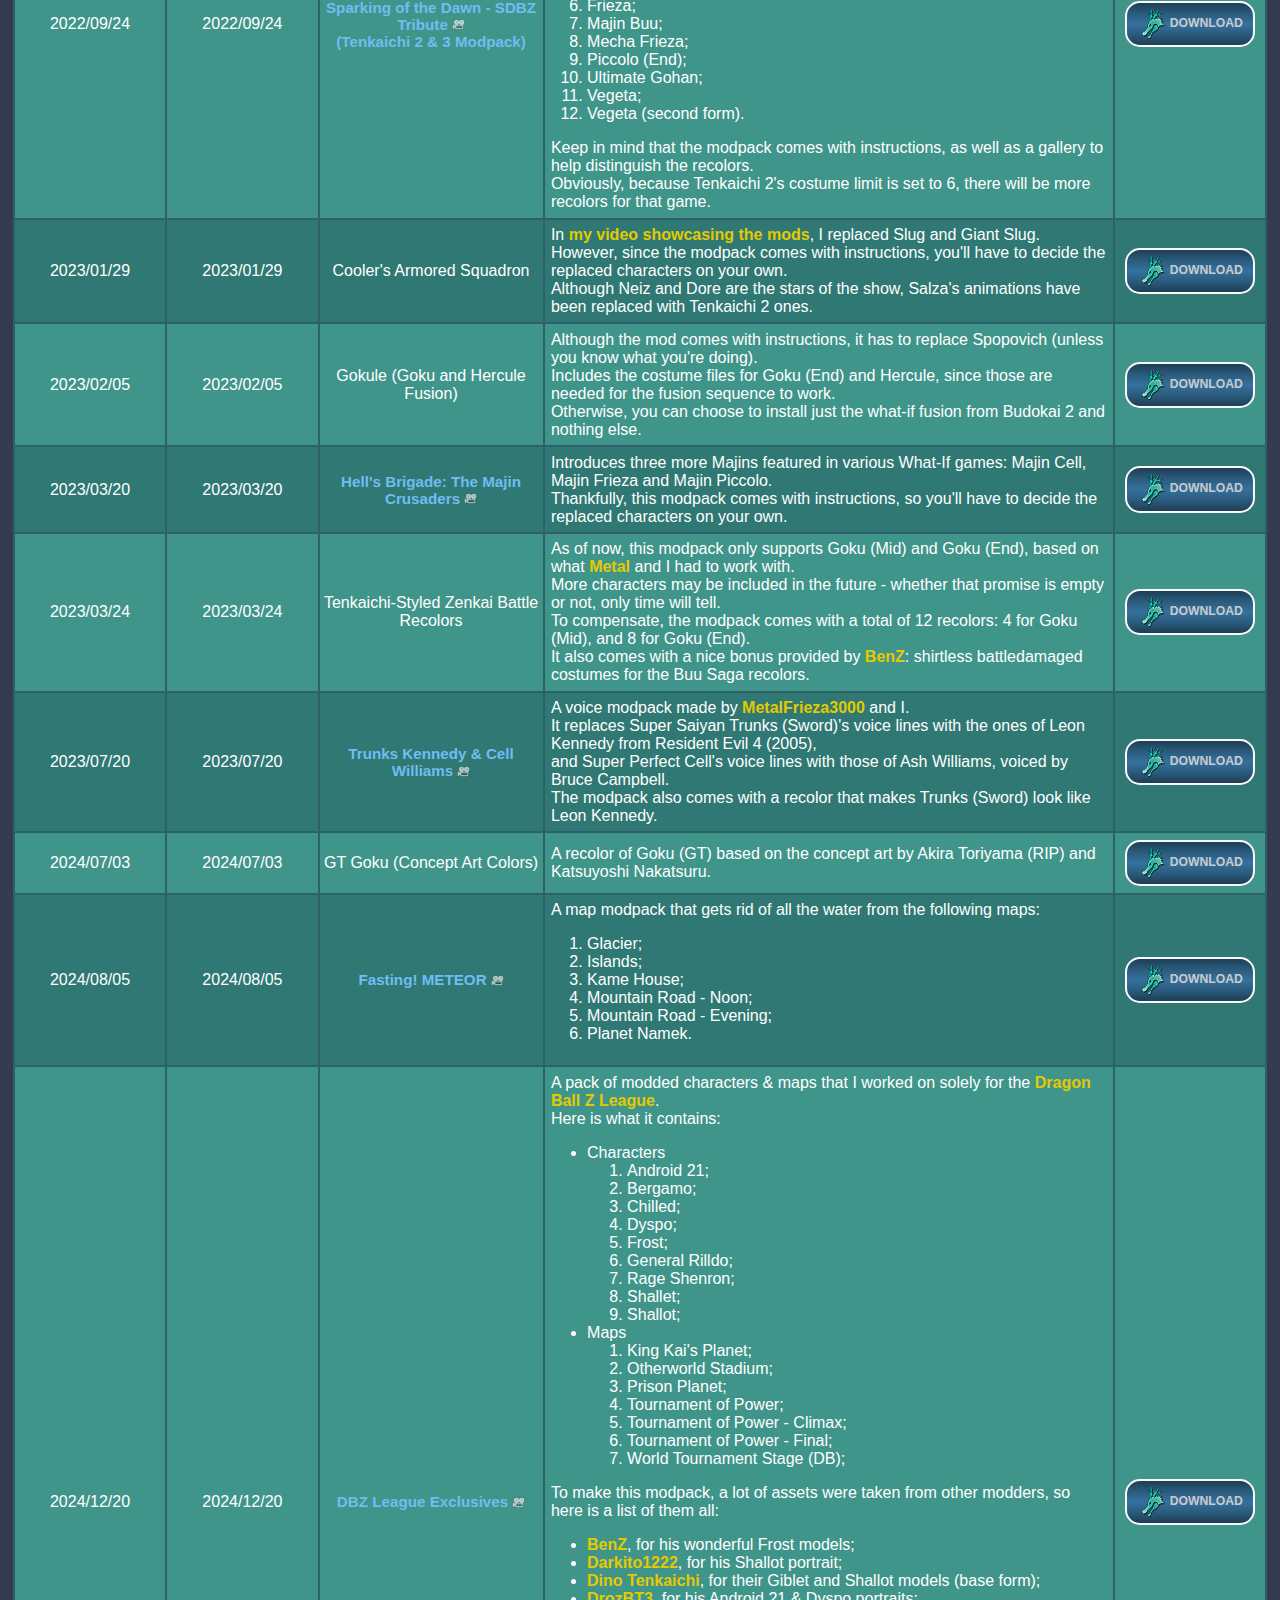
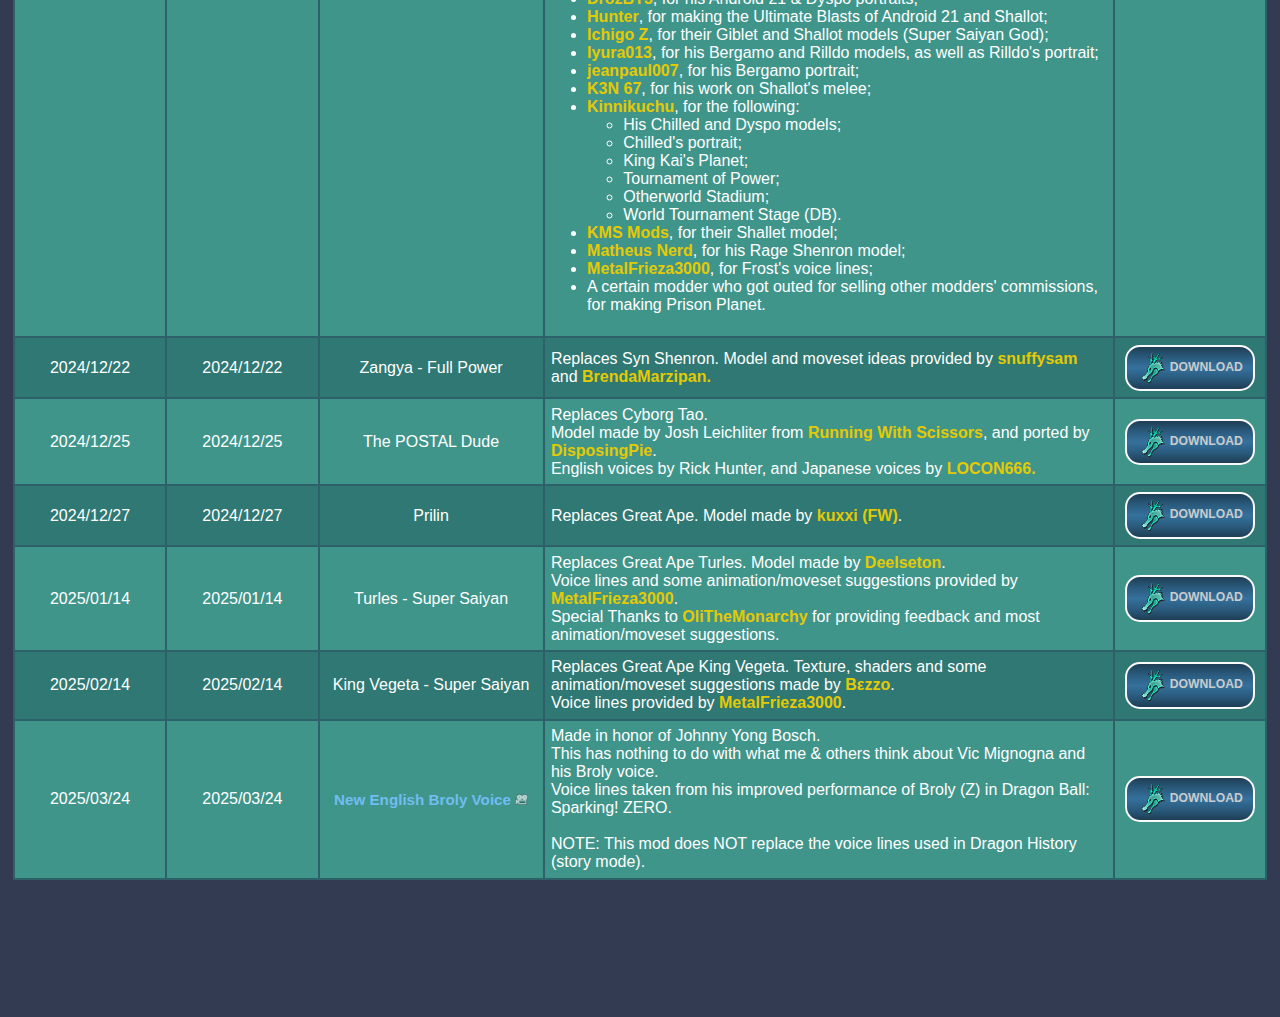
==== commit 69ad9595: "Added New English Broly Voice mod" ====
--- a/index.html
+++ b/index.html
@@ -1256,6 +1256,23 @@
 </td>
 <td><a target="_blank" href="https://mega.nz/file/fHAUFahB#48WiAioSOb554VgI1kq4fRoyO2cznSt9x8rdvjRnl8c"><img class="shenron" src="img\index\download.png" alt="DL">DOWNLOAD</a></td>
 </tr>
+<tr>
+<td>2025/03/24</td>
+<td>2025/03/24</td>
+<td class="video-links">
+New English Broly Voice
+<span>
+<a href="https://youtu.be/yofJ2HJwY48" target="_blank"><img class="video" src="img/index/video.png" alt="Preview"></a>
+</span>
+</td>
+<td>
+Made in honor of Johnny Yong Bosch.<br>
+This has nothing to do with what me & others think about Vic Mignogna and his Broly voice.<br>
+Voice lines taken from his improved performance of Broly (Z) in Dragon Ball: Sparking! ZERO.<br><br>
+NOTE: This mod does NOT replace the voice lines used in Dragon History (story mode).
+</td>
+<td><a target="_blank" href="https://mega.nz/file/2X5RCLJI#zE65KBQEG1iGdUkch6WN6foBlljHt0Zo59_sTmJUuow"><img class="shenron" src="img\index\download.png" alt="DL">DOWNLOAD</a></td>
+</tr>
 </tbody>
 </table>
 <!-- load sortable and searchable/filter table scripts, courtesy of w3schools !-->
